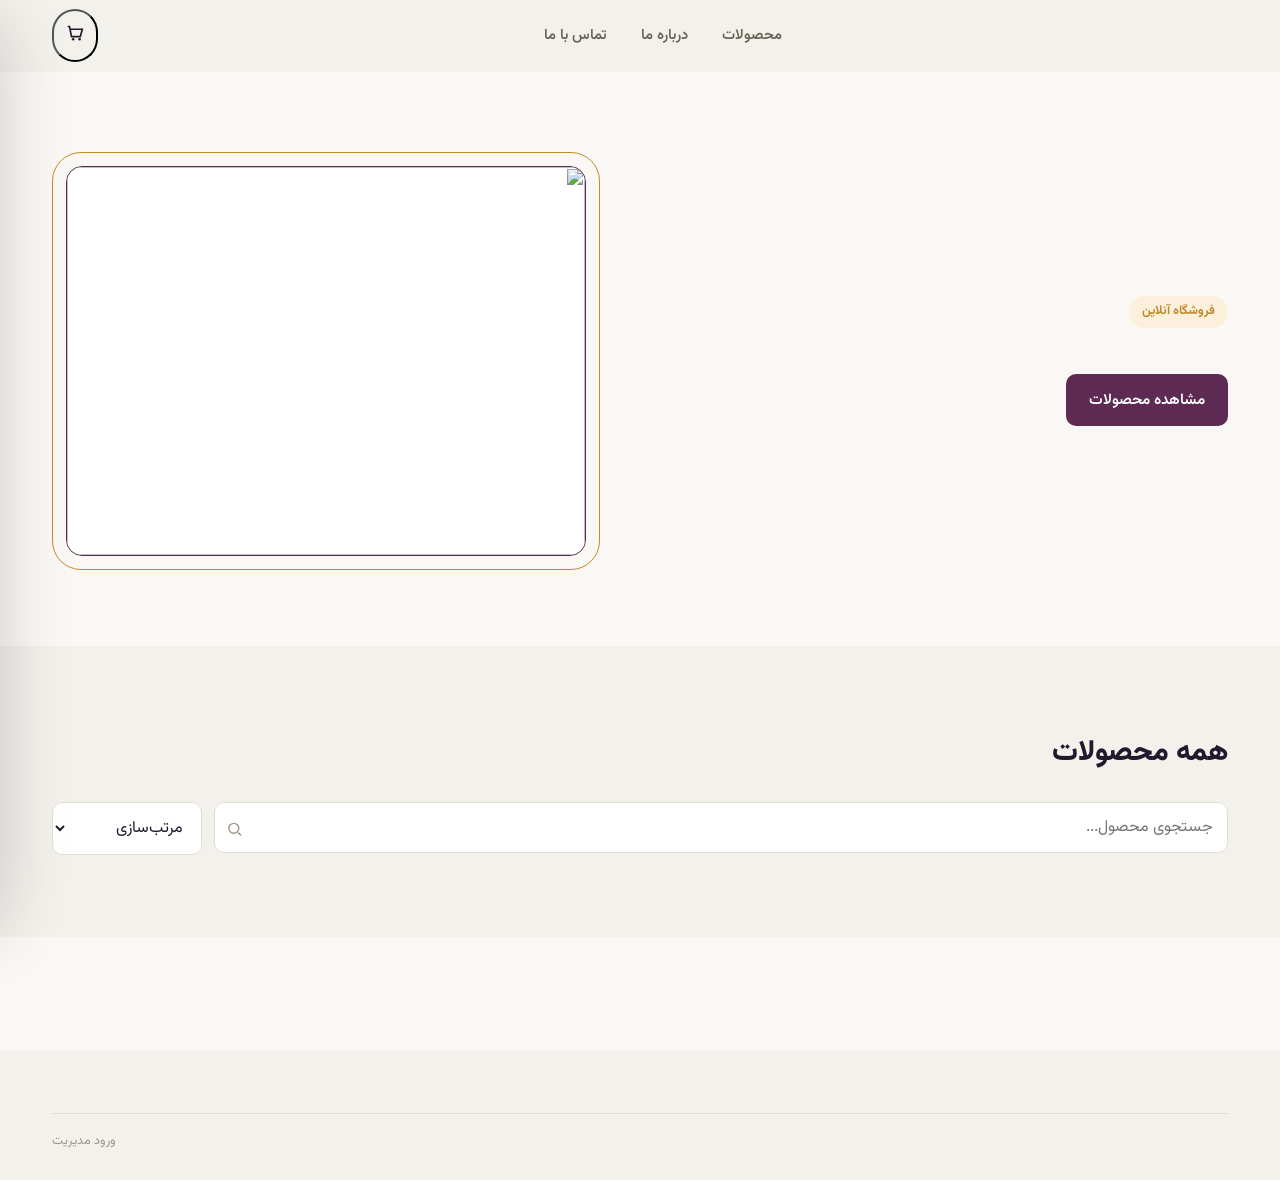
==== index.html @ a000015b "Create index.html" ====
<!DOCTYPE html>
<html lang="fa" dir="rtl">
<head>
<meta charset="UTF-8">
<meta name="viewport" content="width=device-width, initial-scale=1, viewport-fit=cover">
<title>ویترین | فروشگاه آنلاین</title>
<meta name="description" content="فروشگاه آنلاین با محصولات متنوع و قیمت مشخص">
<link rel="icon" type="image/svg+xml" href="data:image/svg+xml,%3Csvg xmlns='http://www.w3.org/2000/svg' viewBox='0 0 100 100'%3E%3Crect width='100' height='100' rx='22' fill='%235C2A52'/%3E%3Cpath d='M30 40h40l-4 35a6 6 0 0 1-6 5H40a6 6 0 0 1-6-5z' fill='none' stroke='%23F3F1EB' stroke-width='6'/%3E%3Cpath d='M38 40v-8a12 12 0 0 1 24 0v8' fill='none' stroke='%23F3F1EB' stroke-width='6'/%3E%3C/svg%3E">
<link rel="preconnect" href="https://fonts.googleapis.com">
<link rel="preconnect" href="https://fonts.gstatic.com" crossorigin>
<link href="https://fonts.googleapis.com/css2?family=Estedad:wght@400;500;600;700;800;900&family=Vazirmatn:wght@300;400;500;600;700;800&display=swap" rel="stylesheet">
<style>
/* ============ TOKENS ============ */
:root{
  --bg:#F3F1EB;
  --surface:#FFFFFF;
  --surface-2:#FAF8F4;
  --ink:#211A2E;
  --ink-soft:#6B6358;
  --ink-faint:#9C9588;
  --primary:#5C2A52;
  --primary-dark:#421D3A;
  --primary-soft:#F0E3ED;
  --secondary:#C28A2E;
  --secondary-soft:#FAF0DC;
  --success:#3F6B4F;
  --success-soft:#E6F0E8;
  --danger:#B5453A;
  --danger-soft:#FBEAE8;
  --border:#E4DFD3;
  --radius-card:16px;
  --radius-btn:10px;
  --radius-pill:999px;
  --shadow-sm:0 1px 2px rgba(33,26,46,.07);
  --shadow-md:0 10px 28px rgba(33,26,46,.10);
  --shadow-lg:0 26px 64px rgba(33,26,46,.20);
  --font-display:'Estedad',Vazirmatn,sans-serif;
  --font-body:'Vazirmatn','Estedad',sans-serif;
  --transition:200ms cubic-bezier(.4,0,.2,1);
  --header-h:72px;
}
*,*::before,*::after{ box-sizing:border-box; }
*{ margin:0; padding:0; }
html{ -webkit-text-size-adjust:100%; }
body{
  font-family:var(--font-body);
  background:var(--bg);
  color:var(--ink);
  line-height:1.6;
  font-size:16px;
  -webkit-font-smoothing:antialiased;
  transition:background var(--transition), color var(--transition);
}
img{ max-width:100%; display:block; }
button{ font-family:inherit; cursor:pointer; }
input,textarea,select{ font-family:inherit; font-size:1rem; }
a{ color:inherit; text-decoration:none; }
ul{ list-style:none; }
.container{ max-width:1240px; margin-inline:auto; padding-inline:clamp(16px,4vw,32px); }
h1,h2,h3,h4{ font-family:var(--font-display); font-weight:800; }
:focus-visible{ outline:2.5px solid var(--secondary); outline-offset:2px; border-radius:4px; }
.no-scroll{ overflow:hidden; }
@media (prefers-reduced-motion: reduce){
  *{ animation-duration:0.001ms !important; transition-duration:0.001ms !important; }
}

/* ============ BUTTONS ============ */
.btn{
  display:inline-flex; align-items:center; justify-content:center; gap:8px;
  padding:13px 22px; border-radius:var(--radius-btn); border:1.5px solid transparent;
  font-weight:600; font-size:.95rem; transition:transform var(--transition), box-shadow var(--transition), background var(--transition), border-color var(--transition), color var(--transition);
  white-space:nowrap;
}
.btn:active{ transform:scale(.97); }
.btn-block{ width:100%; }
.btn-primary{ background:var(--primary); color:#fff; }
.btn-primary:hover{ background:var(--primary-dark); box-shadow:var(--shadow-md); }
.btn-outline{ background:transparent; border-color:var(--border); color:var(--ink); }
.btn-outline:hover{ border-color:var(--primary); color:var(--primary); }
.btn-ghost{ background:transparent; color:var(--ink-soft); padding:10px 14px; }
.btn-ghost:hover{ color:var(--ink); background:var(--surface-2); }
.btn-danger{ background:var(--danger-soft); color:var(--danger); }
.btn-danger:hover{ background:var(--danger); color:#fff; }
.btn-sm{ padding:8px 14px; font-size:.85rem; }
.btn-icon{ padding:10px; border-radius:var(--radius-pill); background:transparent; color:var(--ink); position:relative; }
.btn-icon:hover{ background:var(--surface-2); }
.btn[disabled]{ opacity:.5; cursor:not-allowed; }

/* ============ FORMS ============ */
.field{ display:flex; flex-direction:column; gap:6px; margin-bottom:16px; }
.field label{ font-size:.85rem; font-weight:600; color:var(--ink-soft); }
.field .hint{ font-size:.78rem; color:var(--ink-faint); font-weight:400; }
.field input[type=text],.field input[type=tel],.field input[type=email],.field input[type=number],.field input[type=password],.field textarea,.field select{
  padding:12px 14px; border:1.5px solid var(--border); border-radius:10px; background:var(--surface); color:var(--ink); width:100%; transition:border-color var(--transition);
}
.field input:focus,.field textarea:focus,.field select:focus{ border-color:var(--primary); outline:none; }
.field textarea{ resize:vertical; min-height:90px; }
.field-row{ display:grid; grid-template-columns:1fr 1fr; gap:14px; }
@media(max-width:520px){ .field-row{ grid-template-columns:1fr; } }
.checkbox-row{ display:flex; align-items:center; gap:10px; }
.checkbox-row input{ width:18px; height:18px; accent-color:var(--primary); }

/* ============ TOAST ============ */
.toast{
  position:fixed; bottom:24px; left:50%; transform:translateX(-50%) translateY(20px);
  background:var(--ink); color:var(--bg); padding:13px 22px; border-radius:var(--radius-pill);
  font-size:.9rem; font-weight:600; box-shadow:var(--shadow-lg); opacity:0; pointer-events:none;
  transition:opacity var(--transition), transform var(--transition); z-index:9999; max-width:90vw; text-align:center;
}
.toast.show{ opacity:1; transform:translateX(-50%) translateY(0); }
.toast.toast-error{ background:var(--danger); color:#fff; }
.toast.toast-success{ background:var(--success); color:#fff; }

/* ============ HEADER ============ */
.site-header{
  position:sticky; top:0; z-index:500; background:rgba(243,241,235,.88); backdrop-filter:blur(10px);
  border-bottom:1px solid transparent; transition:border-color var(--transition), box-shadow var(--transition);
  height:var(--header-h); display:flex; align-items:center;
}
.site-header.scrolled{ border-color:var(--border); box-shadow:var(--shadow-sm); }
.site-header__inner{ display:flex; align-items:center; justify-content:space-between; gap:16px; width:100%; }
.site-header__logo{ font-family:var(--font-display); font-weight:800; font-size:1.4rem; color:var(--ink); display:flex; align-items:center; gap:8px; }
.site-header__logo-mark{ width:34px; height:34px; border-radius:9px; background:var(--primary); display:flex; align-items:center; justify-content:center; color:#fff; flex-shrink:0; }
.site-header__nav{ display:none; align-items:center; gap:6px; }
@media(min-width:760px){ .site-header__nav{ display:flex; } }
.site-header__nav a{ padding:9px 14px; border-radius:var(--radius-pill); color:var(--ink-soft); font-weight:600; font-size:.92rem; transition:background var(--transition),color var(--transition); }
.site-header__nav a:hover{ background:var(--surface-2); color:var(--ink); }
.site-header__actions{ display:flex; align-items:center; gap:4px; }
.cart-btn{ position:relative; }
.cart-badge{
  position:absolute; top:2px; left:2px; background:var(--secondary); color:#fff; font-size:.65rem; font-weight:800;
  min-width:17px; height:17px; border-radius:99px; display:flex; align-items:center; justify-content:center; padding-inline:3px;
}
.menu-toggle{ display:flex; }
@media(min-width:760px){ .menu-toggle{ display:none; } }
.mobile-nav{
  position:fixed; inset:var(--header-h) 0 0 0; background:var(--bg); z-index:480; padding:20px;
  transform:translateY(-12px); opacity:0; pointer-events:none; transition:transform var(--transition),opacity var(--transition);
}
.mobile-nav.open{ transform:translateY(0); opacity:1; pointer-events:auto; }
.mobile-nav a{ display:block; padding:16px 6px; font-size:1.1rem; font-weight:700; border-bottom:1px solid var(--border); }

/* ============ HERO ============ */
.hero{ padding-block:clamp(36px,7vw,80px) clamp(46px,7vw,76px); background:var(--surface-2); overflow:hidden; }
.hero__inner{ display:grid; grid-template-columns:1fr; gap:30px; align-items:center; }
@media(min-width:900px){ .hero__inner{ grid-template-columns:1.05fr 1fr; gap:52px; } }
.hero__eyebrow{ display:inline-flex; align-items:center; gap:7px; font-size:.78rem; font-weight:700; color:var(--secondary); background:var(--secondary-soft); padding:6px 13px; border-radius:var(--radius-pill); margin-bottom:18px; }
.hero__title{ font-size:clamp(2rem,4.4vw,3.3rem); line-height:1.18; color:var(--ink); margin-bottom:16px; }
.hero__subtitle{ font-size:clamp(1rem,1.5vw,1.13rem); color:var(--ink-soft); line-height:1.75; margin-bottom:28px; max-width:48ch; }
.hero__actions{ display:flex; gap:12px; flex-wrap:wrap; }
.hero__frame{ position:relative; padding:13px; border:1.5px solid var(--secondary); border-radius:calc(var(--radius-card) + 13px); animation:frameIn 700ms cubic-bezier(.16,1,.3,1) both; }
.hero__frame-inner{ border:1.5px solid var(--primary); border-radius:var(--radius-card); overflow:hidden; aspect-ratio:4/3; background:var(--surface); }
.hero__image{ width:100%; height:100%; object-fit:cover; }
@keyframes frameIn{ from{ opacity:0; transform:translateY(14px) scale(.98); } to{ opacity:1; transform:none; } }

/* ============ CATEGORY BAR ============ */
.category-bar{ padding-block:22px; }
.category-bar__scroll{ display:flex; gap:10px; overflow-x:auto; padding-bottom:4px; scrollbar-width:none; }
.category-bar__scroll::-webkit-scrollbar{ display:none; }
.category-pill{
  flex-shrink:0; padding:10px 19px; border-radius:var(--radius-pill); border:1.5px solid var(--border); background:var(--surface);
  font-weight:600; font-size:.88rem; color:var(--ink-soft); transition:all var(--transition);
}
.category-pill:hover{ border-color:var(--primary); color:var(--primary); }
.category-pill.active{ background:var(--primary); border-color:var(--primary); color:#fff; }

/* ============ SECTIONS ============ */
.section-head{ display:flex; align-items:flex-end; justify-content:space-between; gap:12px; margin-bottom:22px; flex-wrap:wrap; }
.section-title{ font-size:clamp(1.35rem,2.4vw,1.8rem); color:var(--ink); }
.section-sub{ color:var(--ink-soft); font-size:.92rem; margin-top:4px; }
.featured-section{ padding-block:36px 8px; }
.products-section{ padding-block:36px 60px; }
.products-toolbar{ display:flex; gap:12px; margin-bottom:22px; flex-wrap:wrap; }
.search-box{ position:relative; flex:1; min-width:200px; }
.search-box input{ width:100%; padding:12px 14px 12px 40px; border:1.5px solid var(--border); border-radius:var(--radius-btn); background:var(--surface); }
.search-box input:focus{ border-color:var(--primary); outline:none; }
.search-box svg{ position:absolute; left:12px; top:50%; transform:translateY(-50%); color:var(--ink-faint); }
.sort-select{ padding:12px 14px; border:1.5px solid var(--border); border-radius:var(--radius-btn); background:var(--surface); color:var(--ink); min-width:150px; }

/* ============ PRODUCT GRID ============ */
.product-grid{ display:grid; grid-template-columns:repeat(2,1fr); gap:14px; }
@media(min-width:640px){ .product-grid{ grid-template-columns:repeat(3,1fr); gap:20px; } }
@media(min-width:1024px){ .product-grid{ grid-template-columns:repeat(4,1fr); } }
.product-card{
  background:var(--surface); border-radius:var(--radius-card); overflow:hidden; box-shadow:var(--shadow-sm);
  transition:transform var(--transition), box-shadow var(--transition); cursor:pointer; display:flex; flex-direction:column; position:relative;
}
.product-card:hover{ transform:translateY(-5px); box-shadow:var(--shadow-md); }
.product-card__image-wrap{ aspect-ratio:1/1; overflow:hidden; background:var(--surface-2); position:relative; }
.product-card__image{ width:100%; height:100%; object-fit:cover; transition:transform 450ms; }
.product-card:hover .product-card__image{ transform:scale(1.06); }
.product-card__badge{ position:absolute; top:10px; right:10px; background:var(--secondary); color:#fff; font-size:.68rem; font-weight:800; padding:5px 11px; border-radius:var(--radius-pill); }
.product-card__out{ position:absolute; inset:0; background:rgba(33,26,46,.55); color:#fff; display:flex; align-items:center; justify-content:center; font-weight:700; font-size:.85rem; }
.product-card__body{ padding:13px; display:flex; flex-direction:column; gap:5px; flex:1; }
.product-card__category{ font-size:.68rem; color:var(--ink-faint); font-weight:700; text-transform:uppercase; letter-spacing:.04em; }
.product-card__name{ font-weight:700; font-size:.93rem; line-height:1.4; color:var(--ink); }
.product-card__price-row{ display:flex; align-items:baseline; gap:8px; margin-top:auto; padding-top:6px; flex-wrap:wrap; }
.product-card__price{ font-family:var(--font-display); font-weight:800; color:var(--primary); font-size:1.02rem; }
.product-card__compare{ font-size:.78rem; color:var(--ink-faint); text-decoration:line-through; }
.product-card__add{
  margin-top:9px; width:100%; padding:9px; border-radius:var(--radius-btn); border:1.5px solid var(--primary); background:transparent;
  color:var(--primary); font-weight:700; font-size:.85rem; transition:all var(--transition); display:flex; align-items:center; justify-content:center; gap:6px;
}
.product-card__add:hover{ background:var(--primary); color:#fff; }
.empty-state{ text-align:center; padding:60px 20px; color:var(--ink-soft); }
.empty-state svg{ margin-inline:auto; margin-bottom:14px; color:var(--ink-faint); }

/* ============ PRODUCT MODAL ============ */
.modal-overlay{ position:fixed; inset:0; background:rgba(33,26,46,.5); z-index:700; display:flex; align-items:center; justify-content:center; padding:16px; opacity:0; pointer-events:none; transition:opacity var(--transition); }
.modal-overlay.open{ opacity:1; pointer-events:auto; }
.modal{ background:var(--surface); border-radius:20px; max-width:780px; width:100%; max-height:88vh; overflow-y:auto; box-shadow:var(--shadow-lg); transform:translateY(16px) scale(.98); transition:transform var(--transition); }
.modal-overlay.open .modal{ transform:none; }
.modal__grid{ display:grid; grid-template-columns:1fr; }
@media(min-width:640px){ .modal__grid{ grid-template-columns:1fr 1fr; } }
.modal__image-wrap{ aspect-ratio:1/1; background:var(--surface-2); overflow:hidden; }
.modal__image{ width:100%; height:100%; object-fit:cover; }
.modal__body{ padding:26px; display:flex; flex-direction:column; }
.modal__close{ position:absolute; top:14px; left:14px; background:var(--surface); border-radius:99px; padding:8px; box-shadow:var(--shadow-sm); z-index:2; }
.modal__category{ font-size:.72rem; color:var(--secondary); font-weight:700; text-transform:uppercase; letter-spacing:.04em; margin-bottom:8px; }
.modal__title{ font-size:1.4rem; margin-bottom:10px; }
.modal__desc{ color:var(--ink-soft); line-height:1.8; margin-bottom:18px; font-size:.94rem; }
.modal__price-row{ display:flex; align-items:baseline; gap:10px; margin-bottom:6px; }
.modal__price{ font-family:var(--font-display); font-size:1.6rem; font-weight:800; color:var(--primary); }
.modal__compare{ font-size:.95rem; color:var(--ink-faint); text-decoration:line-through; }
.modal__stock{ font-size:.82rem; color:var(--success); font-weight:600; margin-bottom:20px; }
.modal__stock.out{ color:var(--danger); }
.modal__qty{ display:flex; align-items:center; gap:14px; margin-bottom:18px; }
.modal__qty button{ width:38px; height:38px; border-radius:10px; border:1.5px solid var(--border); background:var(--surface); font-size:1.1rem; font-weight:700; }
.modal__qty button:hover{ border-color:var(--primary); color:var(--primary); }
.modal__qty span{ font-weight:700; min-width:24px; text-align:center; }
.modal__actions{ margin-top:auto; display:flex; gap:10px; }

/* ============ CART DRAWER ============ */
.drawer-backdrop{ position:fixed; inset:0; background:rgba(33,26,46,.45); z-index:600; opacity:0; pointer-events:none; transition:opacity var(--transition); }
.drawer-backdrop.open{ opacity:1; pointer-events:auto; }
.cart-drawer{
  position:fixed; top:0; bottom:0; left:0; width:min(420px,92vw); background:var(--surface); z-index:650; box-shadow:var(--shadow-lg);
  transform:translateX(-100%); transition:transform var(--transition); display:flex; flex-direction:column;
}
.cart-drawer.open{ transform:translateX(0); }
.cart-drawer__head{ display:flex; align-items:center; justify-content:space-between; padding:20px; border-bottom:1px solid var(--border); }
.cart-drawer__head h3{ font-size:1.1rem; }
#cart-drawer-content{ flex:1; overflow-y:auto; padding:18px 20px; display:flex; flex-direction:column; }
.cart-empty{ margin:auto; text-align:center; color:var(--ink-soft); display:flex; flex-direction:column; align-items:center; gap:14px; }
.cart-empty svg{ color:var(--ink-faint); }
.cart-items{ display:flex; flex-direction:column; gap:16px; }
.cart-item{ display:flex; gap:12px; align-items:flex-start; }
.cart-item__image{ width:64px; height:64px; border-radius:10px; object-fit:cover; flex-shrink:0; background:var(--surface-2); }
.cart-item__info{ flex:1; min-width:0; }
.cart-item__name{ font-weight:700; font-size:.88rem; margin-bottom:3px; }
.cart-item__price{ color:var(--primary); font-weight:700; font-size:.85rem; margin-bottom:8px; }
.cart-item__qty{ display:flex; align-items:center; gap:10px; }
.cart-item__qty button{ width:26px; height:26px; border-radius:7px; border:1.5px solid var(--border); background:var(--surface); font-weight:700; }
.cart-item__remove{ background:transparent; color:var(--ink-faint); padding:6px; border-radius:8px; flex-shrink:0; }
.cart-item__remove:hover{ color:var(--danger); background:var(--danger-soft); }
.cart-summary{ border-top:1px solid var(--border); padding-top:16px; margin-top:18px; display:flex; flex-direction:column; gap:14px; }
.cart-summary__row{ display:flex; justify-content:space-between; font-size:1rem; }
.cart-summary__row strong{ font-family:var(--font-display); color:var(--primary); font-size:1.15rem; }

/* ============ CHECKOUT ============ */
.checkout-overlay{ position:fixed; inset:0; background:var(--bg); z-index:800; overflow-y:auto; opacity:0; pointer-events:none; transition:opacity var(--transition); }
.checkout-overlay.open{ opacity:1; pointer-events:auto; }
.checkout-head{ display:flex; align-items:center; gap:14px; padding:18px clamp(16px,4vw,32px); border-bottom:1px solid var(--border); position:sticky; top:0; background:var(--bg); z-index:2; }
.checkout-wrap{ max-width:560px; margin-inline:auto; padding:34px clamp(16px,4vw,32px) 60px; }
.checkout-steps{ display:flex; align-items:center; gap:6px; margin-bottom:32px; }
.checkout-step{ display:flex; align-items:center; gap:8px; font-size:.82rem; font-weight:700; color:var(--ink-faint); }
.checkout-step__dot{ width:26px; height:26px; border-radius:99px; background:var(--surface-2); border:1.5px solid var(--border); display:flex; align-items:center; justify-content:center; font-size:.78rem; }
.checkout-step.active{ color:var(--ink); }
.checkout-step.active .checkout-step__dot{ background:var(--primary); border-color:var(--primary); color:#fff; }
.checkout-step.done .checkout-step__dot{ background:var(--success); border-color:var(--success); color:#fff; }
.checkout-divider{ flex:1; height:1.5px; background:var(--border); }
.checkout-card{ background:var(--surface); border-radius:18px; padding:26px; box-shadow:var(--shadow-sm); }
.order-review{ display:flex; flex-direction:column; gap:10px; margin-bottom:20px; padding-bottom:20px; border-bottom:1px dashed var(--border); }
.order-review__item{ display:flex; justify-content:space-between; font-size:.88rem; color:var(--ink-soft); }
.confirm-box{ text-align:center; }
.confirm-box__icon{ width:64px; height:64px; border-radius:99px; background:var(--success-soft); color:var(--success); display:flex; align-items:center; justify-content:center; margin-inline:auto; margin-bottom:18px; }
.confirm-box__order-id{ font-family:var(--font-display); font-weight:800; font-size:1.3rem; color:var(--primary); margin-bottom:6px; }
.confirm-phone-box{ background:var(--primary-soft); border-radius:14px; padding:20px; margin-block:22px; }
.confirm-phone-box .phone-number{ font-family:var(--font-display); font-size:1.5rem; font-weight:800; color:var(--primary); margin-block:8px; direction:ltr; display:block; }
.confirm-actions{ display:flex; flex-direction:column; gap:10px; }

/* ============ ABOUT / FOOTER ============ */
.about-section{ padding-block:50px; background:var(--surface-2); }
.about-section__inner{ max-width:680px; }
.about-section p{ color:var(--ink-soft); line-height:1.85; margin-top:14px; }
.site-footer{ padding-block:40px 28px; }
.site-footer__inner{ display:flex; flex-direction:column; gap:22px; }
.site-footer__top{ display:flex; flex-wrap:wrap; gap:24px; justify-content:space-between; }
.site-footer__brand{ font-family:var(--font-display); font-weight:800; font-size:1.2rem; }
.site-footer__contacts{ display:flex; flex-wrap:wrap; gap:16px 26px; font-size:.88rem; color:var(--ink-soft); }
.site-footer__contacts a{ display:flex; align-items:center; gap:7px; }
.site-footer__contacts a:hover{ color:var(--primary); }
.site-footer__bottom{ display:flex; justify-content:space-between; align-items:center; flex-wrap:wrap; gap:10px; padding-top:18px; border-top:1px solid var(--border); font-size:.78rem; color:var(--ink-faint); }
.site-footer__admin-link{ color:var(--ink-faint); font-size:.78rem; }
.site-footer__admin-link:hover{ color:var(--ink-soft); }

/* ============ ADMIN: LOGIN ============ */
.admin-login{ min-height:100vh; display:flex; align-items:center; justify-content:center; padding:20px; background:var(--ink); }
.admin-login__card{ background:var(--surface); border-radius:20px; padding:38px 32px; width:100%; max-width:380px; box-shadow:var(--shadow-lg); }
.admin-login__logo{ width:52px; height:52px; border-radius:14px; background:var(--primary); display:flex; align-items:center; justify-content:center; color:#fff; margin-bottom:20px; }
.admin-login__card h2{ font-size:1.3rem; margin-bottom:6px; }
.admin-login__card p{ color:var(--ink-soft); font-size:.88rem; margin-bottom:24px; }
.admin-login__back{ display:block; text-align:center; margin-top:16px; color:var(--ink-faint); font-size:.85rem; }
.admin-login__back:hover{ color:var(--ink-soft); }
.admin-login__error{ background:var(--danger-soft); color:var(--danger); padding:11px 14px; border-radius:10px; font-size:.85rem; margin-bottom:16px; display:none; }
.admin-login__error.show{ display:block; }

/* ============ ADMIN: DASHBOARD ============ */
.admin-dashboard{ display:flex; min-height:100vh; background:var(--surface-2); }
.admin-sidebar{
  width:250px; flex-shrink:0; background:var(--ink); color:#EAE6F2; display:flex; flex-direction:column; padding:22px 16px;
  position:fixed; top:0; bottom:0; right:0; z-index:300; transform:translateX(100%); transition:transform var(--transition);
}
.admin-sidebar.open{ transform:translateX(0); }
@media(min-width:920px){ .admin-sidebar{ position:sticky; transform:none; } .admin-main{ margin-right:250px; } }
.admin-sidebar__brand{ display:flex; align-items:center; gap:10px; padding:8px 10px 22px; font-family:var(--font-display); font-weight:800; font-size:1.05rem; border-bottom:1px solid rgba(255,255,255,.1); margin-bottom:14px; }
.admin-sidebar__brand-mark{ width:32px; height:32px; border-radius:9px; background:var(--secondary); display:flex; align-items:center; justify-content:center; flex-shrink:0; }
.admin-nav{ display:flex; flex-direction:column; gap:3px; flex:1; }
.admin-nav button{ display:flex; align-items:center; gap:11px; padding:11px 13px; border-radius:10px; background:transparent; color:#C9C2DC; font-weight:600; font-size:.9rem; text-align:right; width:100%; transition:all var(--transition); }
.admin-nav button:hover{ background:rgba(255,255,255,.07); color:#fff; }
.admin-nav button.active{ background:var(--primary); color:#fff; }
.admin-sidebar__foot{ display:flex; flex-direction:column; gap:3px; padding-top:14px; border-top:1px solid rgba(255,255,255,.1); }
.admin-sidebar__foot a, .admin-sidebar__foot button{ display:flex; align-items:center; gap:11px; padding:11px 13px; border-radius:10px; background:transparent; color:#C9C2DC; font-weight:600; font-size:.9rem; }
.admin-sidebar__foot a:hover, .admin-sidebar__foot button:hover{ background:rgba(255,255,255,.07); color:#fff; }
.admin-main{ flex:1; min-width:0; }
.admin-topbar{ display:flex; align-items:center; gap:14px; padding:16px clamp(16px,3vw,32px); background:var(--surface); border-bottom:1px solid var(--border); position:sticky; top:0; z-index:50; }
.admin-topbar h2{ font-size:1.15rem; flex:1; }
.admin-sidebar-toggle{ display:flex; }
@media(min-width:920px){ .admin-sidebar-toggle{ display:none; } }
.admin-content{ padding:clamp(16px,3vw,32px); max-width:1100px; }
.admin-card{ background:var(--surface); border-radius:16px; padding:24px; box-shadow:var(--shadow-sm); margin-bottom:20px; }
.admin-card h3{ font-size:1rem; margin-bottom:4px; }
.admin-card .card-desc{ color:var(--ink-soft); font-size:.85rem; margin-bottom:20px; }
.admin-card-head{ display:flex; justify-content:space-between; align-items:center; margin-bottom:20px; gap:12px; flex-wrap:wrap; }
.stats-grid{ display:grid; grid-template-columns:repeat(2,1fr); gap:14px; margin-bottom:24px; }
@media(min-width:640px){ .stats-grid{ grid-template-columns:repeat(4,1fr); } }
.stat-card{ background:var(--surface); border-radius:14px; padding:18px; box-shadow:var(--shadow-sm); }
.stat-card__value{ font-family:var(--font-display); font-size:1.7rem; font-weight:800; color:var(--primary); }
.stat-card__label{ font-size:.82rem; color:var(--ink-soft); margin-top:4px; }

/* ============ ADMIN: COLOR PICKERS ============ */
.color-grid{ display:grid; grid-template-columns:repeat(auto-fit,minmax(150px,1fr)); gap:16px; margin-bottom:22px; }
.color-field{ display:flex; flex-direction:column; gap:8px; }
.color-field label{ font-size:.85rem; font-weight:600; color:var(--ink-soft); }
.color-swatch-row{ display:flex; align-items:center; gap:10px; border:1.5px solid var(--border); border-radius:10px; padding:8px 12px; }
.color-swatch-row input[type=color]{ width:36px; height:36px; border:none; border-radius:8px; padding:0; background:none; cursor:pointer; }
.color-swatch-row span{ font-size:.82rem; color:var(--ink-soft); direction:ltr; }
.radius-options{ display:flex; gap:10px; flex-wrap:wrap; }
.radius-option{ flex:1; min-width:90px; border:1.5px solid var(--border); border-radius:12px; padding:14px; text-align:center; background:var(--surface); }
.radius-option.active{ border-color:var(--primary); background:var(--primary-soft); }
.radius-option__preview{ width:36px; height:36px; background:var(--ink-faint); margin-inline:auto; margin-bottom:8px; }
.radius-option span{ font-size:.8rem; font-weight:600; }

/* ============ ADMIN: TABLES / LISTS ============ */
.admin-table{ width:100%; border-collapse:collapse; }
.admin-table th{ text-align:right; font-size:.78rem; color:var(--ink-soft); font-weight:700; padding:10px 12px; border-bottom:1.5px solid var(--border); }
.admin-table td{ padding:12px; border-bottom:1px solid var(--border); font-size:.88rem; vertical-align:middle; }
.admin-table tr:last-child td{ border-bottom:none; }
.table-product{ display:flex; align-items:center; gap:10px; }
.table-product img{ width:42px; height:42px; border-radius:8px; object-fit:cover; background:var(--surface-2); }
.table-actions{ display:flex; gap:6px; }
.badge{ display:inline-flex; padding:4px 10px; border-radius:99px; font-size:.72rem; font-weight:700; }
.badge-success{ background:var(--success-soft); color:var(--success); }
.badge-danger{ background:var(--danger-soft); color:var(--danger); }
.badge-gold{ background:var(--secondary-soft); color:var(--secondary); }
.category-row{ display:flex; align-items:center; justify-content:space-between; padding:11px 6px; border-bottom:1px solid var(--border); gap:10px; }
.category-row:last-child{ border-bottom:none; }
.order-card{ border:1px solid var(--border); border-radius:14px; padding:16px; margin-bottom:12px; }
.order-card__head{ display:flex; justify-content:space-between; align-items:flex-start; gap:10px; cursor:pointer; }
.order-card__id{ font-weight:700; font-family:var(--font-display); }
.order-card__meta{ font-size:.78rem; color:var(--ink-soft); margin-top:3px; }
.order-card__details{ margin-top:14px; padding-top:14px; border-top:1px dashed var(--border); display:none; font-size:.85rem; }
.order-card__details.open{ display:block; }
.order-card__details .row{ display:flex; justify-content:space-between; padding:5px 0; color:var(--ink-soft); }
.order-status-select{ padding:7px 10px; border-radius:8px; border:1.5px solid var(--border); font-size:.78rem; font-weight:700; background:var(--surface); }

/* ============ ADMIN: PRODUCT FORM MODAL ============ */
.admin-modal-overlay{ position:fixed; inset:0; background:rgba(33,26,46,.5); z-index:900; display:flex; align-items:center; justify-content:center; padding:16px; opacity:0; pointer-events:none; transition:opacity var(--transition); overflow-y:auto; }
.admin-modal-overlay.open{ opacity:1; pointer-events:auto; }
.admin-modal{ background:var(--surface); border-radius:18px; max-width:560px; width:100%; padding:28px; max-height:90vh; overflow-y:auto; margin-block:auto; }
.admin-modal h3{ margin-bottom:20px; font-size:1.1rem; }
.image-upload-box{ border:1.5px dashed var(--border); border-radius:14px; padding:18px; text-align:center; cursor:pointer; transition:border-color var(--transition); margin-bottom:16px; }
.image-upload-box:hover{ border-color:var(--primary); }
.image-upload-box img{ max-height:140px; margin-inline:auto; border-radius:10px; margin-bottom:10px; }
.image-upload-box .upload-prompt{ color:var(--ink-soft); font-size:.85rem; display:flex; flex-direction:column; align-items:center; gap:8px; }
.modal-form-actions{ display:flex; gap:10px; margin-top:6px; }

/* ============ UTIL ============ */
.hidden{ display:none !important; }
[hidden]{ display:none !important; }
.empty-list-msg{ text-align:center; color:var(--ink-soft); padding:30px 10px; font-size:.88rem; }
</style>
</head>
<body>

<div id="app">

  <!-- ============================================================ -->
  <!-- STOREFRONT -->
  <!-- ============================================================ -->
  <div id="storefront">

    <header class="site-header" id="site-header">
      <div class="container site-header__inner">
        <div class="site-header__logo" id="header-logo"></div>
        <nav class="site-header__nav" id="header-nav">
          <a href="#products-section">محصولات</a>
          <a href="#about-section">درباره ما</a>
          <a href="#site-footer">تماس با ما</a>
        </nav>
        <div class="site-header__actions">
          <button class="btn-icon cart-btn" data-action="open-cart" aria-label="سبد خرید">
            <svg width="22" height="22" viewBox="0 0 24 24" fill="none" stroke="currentColor" stroke-width="1.8"><path d="M4 6h2l2.2 11h9.6L20 9H7"/><circle cx="10" cy="20" r="1.4" fill="currentColor" stroke="none"/><circle cx="17" cy="20" r="1.4" fill="currentColor" stroke="none"/></svg>
            <span class="cart-badge hidden" id="cart-badge">0</span>
          </button>
          <button class="btn-icon menu-toggle" data-action="toggle-mobile-nav" aria-label="منو">
            <svg width="22" height="22" viewBox="0 0 24 24" fill="none" stroke="currentColor" stroke-width="2"><path d="M4 7h16M4 12h16M4 17h16"/></svg>
          </button>
        </div>
      </div>
    </header>

    <div class="mobile-nav" id="mobile-nav">
      <a href="#products-section" data-action="toggle-mobile-nav">محصولات</a>
      <a href="#about-section" data-action="toggle-mobile-nav">درباره ما</a>
      <a href="#site-footer" data-action="toggle-mobile-nav">تماس با ما</a>
    </div>

    <main>
      <section class="hero" id="hero">
        <div class="container hero__inner">
          <div class="hero__text">
            <span class="hero__eyebrow">فروشگاه آنلاین</span>
            <h1 class="hero__title" id="hero-title"></h1>
            <p class="hero__subtitle" id="hero-subtitle"></p>
            <div class="hero__actions">
              <a href="#products-section" class="btn btn-primary" id="hero-cta">مشاهده محصولات</a>
            </div>
          </div>
          <div class="hero__frame">
            <div class="hero__frame-inner">
              <img id="hero-image" class="hero__image" src="" alt="">
            </div>
          </div>
        </div>
      </section>

      <section class="category-bar container">
        <div class="category-bar__scroll" id="category-bar"></div>
      </section>

      <section class="featured-section container" id="featured-section" hidden>
        <div class="section-head">
          <div>
            <h2 class="section-title">محصولات ویژه</h2>
          </div>
        </div>
        <div class="product-grid" id="featured-grid"></div>
      </section>

      <section class="products-section container" id="products-section">
        <div class="section-head">
          <div>
            <h2 class="section-title">همه محصولات</h2>
            <div class="section-sub" id="product-count-label"></div>
          </div>
        </div>
        <div class="products-toolbar">
          <div class="search-box">
            <svg width="17" height="17" viewBox="0 0 24 24" fill="none" stroke="currentColor" stroke-width="2"><circle cx="11" cy="11" r="7"/><path d="M21 21l-4-4"/></svg>
            <input type="text" id="search-input" placeholder="جستجوی محصول...">
          </div>
          <select class="sort-select" id="sort-select">
            <option value="default">مرتب‌سازی</option>
            <option value="newest">جدیدترین</option>
            <option value="price-asc">ارزان‌ترین</option>
            <option value="price-desc">گران‌ترین</option>
          </select>
        </div>
        <div class="product-grid" id="product-grid"></div>
      </section>

      <section class="about-section" id="about-section">
        <div class="container about-section__inner">
          <h2 class="section-title" id="about-title"></h2>
          <p id="about-text"></p>
        </div>
      </section>
    </main>

    <footer class="site-footer container" id="site-footer">
      <div class="site-footer__inner">
        <div class="site-footer__top">
          <div>
            <div class="site-footer__brand" id="footer-brand"></div>
            <div class="site-footer__contacts" id="footer-contacts"></div>
          </div>
        </div>
        <div class="site-footer__bottom">
          <span id="footer-copy"></span>
          <a href="#admin" class="site-footer__admin-link">ورود مدیریت</a>
        </div>
      </div>
    </footer>

    <!-- Product Modal -->
    <div class="modal-overlay" id="product-modal">
      <div class="modal" id="product-modal-card" style="position:relative;">
        <button class="modal__close" data-action="close-modal" aria-label="بستن">
          <svg width="18" height="18" viewBox="0 0 24 24" fill="none" stroke="currentColor" stroke-width="2"><path d="M18 6L6 18M6 6l12 12"/></svg>
        </button>
        <div id="product-modal-content"></div>
      </div>
    </div>

    <!-- Cart Drawer -->
    <div class="drawer-backdrop" id="cart-backdrop" data-action="close-cart"></div>
    <aside class="cart-drawer" id="cart-drawer">
      <div class="cart-drawer__head">
        <h3>سبد خرید</h3>
        <button class="btn-icon" data-action="close-cart" aria-label="بستن">
          <svg width="18" height="18" viewBox="0 0 24 24" fill="none" stroke="currentColor" stroke-width="2"><path d="M18 6L6 18M6 6l12 12"/></svg>
        </button>
      </div>
      <div id="cart-drawer-content"></div>
    </aside>

    <!-- Checkout -->
    <div class="checkout-overlay" id="checkout-overlay">
      <div class="checkout-head">
        <button class="btn-icon" data-action="close-checkout" aria-label="بستن">
          <svg width="20" height="20" viewBox="0 0 24 24" fill="none" stroke="currentColor" stroke-width="2"><path d="M18 6L6 18M6 6l12 12"/></svg>
        </button>
        <strong>تکمیل خرید</strong>
      </div>
      <div class="checkout-wrap" id="checkout-content"></div>
    </div>

  </div>

  <!-- ============================================================ -->
  <!-- ADMIN -->
  <!-- ============================================================ -->
  <div id="admin" hidden>

    <div class="admin-login" id="admin-login">
      <div class="admin-login__card">
        <div class="admin-login__logo">
          <svg width="24" height="24" viewBox="0 0 24 24" fill="none" stroke="currentColor" stroke-width="1.8"><path d="M5 9h14l-1.5 11a2 2 0 0 1-2 1.7H8.5a2 2 0 0 1-2-1.7z"/><path d="M8 9V6a4 4 0 0 1 8 0v3"/></svg>
        </div>
        <h2>ورود به پنل مدیریت</h2>
        <p>برای ویرایش سایت، رمز عبور را وارد کنید.</p>
        <div class="admin-login__error" id="admin-login-error">رمز عبور اشتباه است.</div>
        <form id="admin-login-form">
          <div class="field">
            <label for="admin-login-password">رمز عبور</label>
            <input type="password" id="admin-login-password" required autocomplete="current-password">
          </div>
          <button type="submit" class="btn btn-primary btn-block">ورود</button>
        </form>
        <a href="#" class="admin-login__back">بازگشت به فروشگاه</a>
      </div>
    </div>

    <div class="admin-dashboard" id="admin-dashboard" hidden>
      <aside class="admin-sidebar" id="admin-sidebar">
        <div class="admin-sidebar__brand">
          <span class="admin-sidebar__brand-mark">
            <svg width="16" height="16" viewBox="0 0 24 24" fill="none" stroke="white" stroke-width="2"><path d="M4 7h16M4 12h10M4 17h7"/></svg>
          </span>
          <span>پنل مدیریت</span>
        </div>
        <nav class="admin-nav" id="admin-nav"></nav>
        <div class="admin-sidebar__foot">
          <a href="#"><svg width="16" height="16" viewBox="0 0 24 24" fill="none" stroke="currentColor" stroke-width="2"><path d="M3 12l9-9 9 9M5 10v10h14V10"/></svg>مشاهده فروشگاه</a>
          <button data-action="admin-logout"><svg width="16" height="16" viewBox="0 0 24 24" fill="none" stroke="currentColor" stroke-width="2"><path d="M9 21H5a2 2 0 0 1-2-2V5a2 2 0 0 1 2-2h4M16 17l5-5-5-5M21 12H9"/></svg>خروج</button>
        </div>
      </aside>
      <div class="admin-main">
        <div class="admin-topbar">
          <button class="btn-icon admin-sidebar-toggle" data-action="toggle-admin-sidebar" aria-label="منو">
            <svg width="20" height="20" viewBox="0 0 24 24" fill="none" stroke="currentColor" stroke-width="2"><path d="M4 7h16M4 12h16M4 17h16"/></svg>
          </button>
          <h2 id="admin-section-title">داشبورد</h2>
        </div>
        <div class="admin-content" id="admin-panel-content"></div>
      </div>
    </div>

  </div>

</div>

<div class="toast" id="toast"></div>

<script>
/* ===================================================================
   ICONS
=================================================================== */
const ICONS = {
  box: '<svg width="16" height="16" viewBox="0 0 24 24" fill="none" stroke="currentColor" stroke-width="2"><path d="M21 8l-9-5-9 5 9 5 9-5z"/><path d="M3 8v8l9 5 9-5V8M12 13v8"/></svg>',
  tag: '<svg width="16" height="16" viewBox="0 0 24 24" fill="none" stroke="currentColor" stroke-width="2"><path d="M20.59 13.41L11 3.83A2 2 0 0 0 9.59 3.24L4 3a1 1 0 0 0-1 1l.24 5.59a2 2 0 0 0 .59 1.41l9.58 9.58a2 2 0 0 0 2.83 0l4.35-4.35a2 2 0 0 0 0-2.82z"/><circle cx="7.5" cy="7.5" r="1.5"/></svg>',
  palette: '<svg width="16" height="16" viewBox="0 0 24 24" fill="none" stroke="currentColor" stroke-width="2"><circle cx="13.5" cy="6.5" r=".5"/><circle cx="17.5" cy="10.5" r=".5"/><circle cx="8.5" cy="7.5" r=".5"/><circle cx="6.5" cy="12.5" r=".5"/><path d="M12 2a10 10 0 1 0 0 20 1.7 1.7 0 0 0 1.2-2.9 1.7 1.7 0 0 1 1.2-2.9H17a3 3 0 0 0 3-3 9 9 0 0 0-8-9z"/></svg>',
  text: '<svg width="16" height="16" viewBox="0 0 24 24" fill="none" stroke="currentColor" stroke-width="2"><path d="M4 7V4h16v3M9 20h6M12 4v16"/></svg>',
  list: '<svg width="16" height="16" viewBox="0 0 24 24" fill="none" stroke="currentColor" stroke-width="2"><path d="M8 6h13M8 12h13M8 18h13M3 6h.01M3 12h.01M3 18h.01"/></svg>',
  settings: '<svg width="16" height="16" viewBox="0 0 24 24" fill="none" stroke="currentColor" stroke-width="2"><circle cx="12" cy="12" r="3"/><path d="M19.4 15a1.65 1.65 0 0 0 .33 1.82l.06.06a2 2 0 1 1-2.83 2.83l-.06-.06a1.65 1.65 0 0 0-1.82-.33 1.65 1.65 0 0 0-1 1.51V21a2 2 0 0 1-4 0v-.09A1.65 1.65 0 0 0 9 19.4a1.65 1.65 0 0 0-1.82.33l-.06.06a2 2 0 1 1-2.83-2.83l.06-.06a1.65 1.65 0 0 0 .33-1.82 1.65 1.65 0 0 0-1.51-1H3a2 2 0 0 1 0-4h.09A1.65 1.65 0 0 0 4.6 9a1.65 1.65 0 0 0-.33-1.82l-.06-.06a2 2 0 1 1 2.83-2.83l.06.06a1.65 1.65 0 0 0 1.82.33H9a1.65 1.65 0 0 0 1-1.51V3a2 2 0 0 1 4 0v.09a1.65 1.65 0 0 0 1 1.51 1.65 1.65 0 0 0 1.82-.33l.06-.06a2 2 0 1 1 2.83 2.83l-.06.06a1.65 1.65 0 0 0-.33 1.82V9a1.65 1.65 0 0 0 1.51 1H21a2 2 0 0 1 0 4h-.09a1.65 1.65 0 0 0-1.51 1z"/></svg>',
  dashboard: '<svg width="16" height="16" viewBox="0 0 24 24" fill="none" stroke="currentColor" stroke-width="2"><rect x="3" y="3" width="7" height="9" rx="1.5"/><rect x="14" y="3" width="7" height="5" rx="1.5"/><rect x="14" y="12" width="7" height="9" rx="1.5"/><rect x="3" y="16" width="7" height="5" rx="1.5"/></svg>',
  trash: '<svg width="16" height="16" viewBox="0 0 24 24" fill="none" stroke="currentColor" stroke-width="2"><path d="M3 6h18M8 6V4a2 2 0 0 1 2-2h4a2 2 0 0 1 2 2v2m3 0l-1 14a2 2 0 0 1-2 2H7a2 2 0 0 1-2-2L4 6h16z"/></svg>',
  edit: '<svg width="16" height="16" viewBox="0 0 24 24" fill="none" stroke="currentColor" stroke-width="2"><path d="M11 4H6a2 2 0 0 0-2 2v12a2 2 0 0 0 2 2h12a2 2 0 0 0 2-2v-5"/><path d="M18.5 2.5a2.12 2.12 0 0 1 3 3L12 15l-4 1 1-4z"/></svg>',
  plus: '<svg width="16" height="16" viewBox="0 0 24 24" fill="none" stroke="currentColor" stroke-width="2.2"><path d="M12 5v14M5 12h14"/></svg>',
  check: '<svg width="32" height="32" viewBox="0 0 24 24" fill="none" stroke="currentColor" stroke-width="2.2"><path d="M20 6L9 17l-5-5"/></svg>',
  phone: '<svg width="18" height="18" viewBox="0 0 24 24" fill="none" stroke="currentColor" stroke-width="2"><path d="M22 16.92v3a2 2 0 0 1-2.18 2 19.79 19.79 0 0 1-8.63-3.07 19.5 19.5 0 0 1-6-6 19.79 19.79 0 0 1-3.07-8.67A2 2 0 0 1 4.11 2h3a2 2 0 0 1 2 1.72c.127.96.361 1.903.7 2.81a2 2 0 0 1-.45 2.11L8.09 9.91a16 16 0 0 0 6 6l1.27-1.27a2 2 0 0 1 2.11-.45c.907.339 1.85.573 2.81.7A2 2 0 0 1 22 16.92z"/></svg>',
  copy: '<svg width="16" height="16" viewBox="0 0 24 24" fill="none" stroke="currentColor" stroke-width="2"><rect x="9" y="9" width="13" height="13" rx="2"/><path d="M5 15H4a2 2 0 0 1-2-2V4a2 2 0 0 1 2-2h9a2 2 0 0 1 2 2v1"/></svg>',
  image: '<svg width="20" height="20" viewBox="0 0 24 24" fill="none" stroke="currentColor" stroke-width="2"><rect x="3" y="3" width="18" height="18" rx="2"/><circle cx="8.5" cy="8.5" r="1.5"/><path d="M21 15l-5-5L5 21"/></svg>',
  cartEmpty: '<svg width="46" height="46" viewBox="0 0 24 24" fill="none" stroke="currentColor" stroke-width="1.5"><path d="M4 6h2l2.2 11h9.6L20 9H7"/><circle cx="10" cy="20" r="1.4"/><circle cx="17" cy="20" r="1.4"/></svg>',
  down: '<svg width="16" height="16" viewBox="0 0 24 24" fill="none" stroke="currentColor" stroke-width="2"><path d="M6 9l6 6 6-6"/></svg>',
  upload: '<svg width="22" height="22" viewBox="0 0 24 24" fill="none" stroke="currentColor" stroke-width="1.8"><path d="M21 15v4a2 2 0 0 1-2 2H5a2 2 0 0 1-2-2v-4M17 8l-5-5-5 5M12 3v12"/></svg>',
  search: '<svg width="40" height="40" viewBox="0 0 24 24" fill="none" stroke="currentColor" stroke-width="1.5"><circle cx="11" cy="11" r="7"/><path d="M21 21l-4-4"/></svg>'
};

/* ===================================================================
   DEFAULT DATA
=================================================================== */
const DEFAULT_DATA = {
  settings: {
    siteName: 'ویترین',
    siteTagline: 'بهترین انتخاب برای خرید آنلاین',
    heroTitle: 'خرید هوشمند، تجربه لذت‌بخش',
    heroSubtitle: 'محصولات متنوع و باکیفیت با قیمت منصفانه. ارسال سریع به سراسر کشور.',
    heroCta: 'مشاهده محصولات',
    heroImage: 'https://images.unsplash.com/photo-1607082348824-0a96f2a4b9da?w=900&q=85&auto=format',
    aboutTitle: 'درباره فروشگاه ما',
    aboutText: 'ما با هدف ارائه بهترین تجربه خرید آنلاین فعالیت می‌کنیم. محصولات ما با دقت انتخاب شده‌اند تا بالاترین کیفیت را در اختیار مشتریان عزیزمان قرار دهیم. رضایت شما اولویت اصلی ماست.',
    phone: '۰۹۱۲۳۴۵۶۷۸۹',
    phone2: '',
    email: 'info@vitrin.com',
    address: 'تهران، ایران',
    footerCopy: '© ۱۴۰۴ ویترین — تمامی حقوق محفوظ است.',
    adminPassword: '1234',
    colors: {
      bg: '#F3F1EB',
      surface: '#FFFFFF',
      ink: '#211A2E',
      primary: '#5C2A52',
      secondary: '#C28A2E',
    },
    borderRadius: 'default',
  },
  categories: ['همه', 'الکترونیک', 'پوشاک', 'خانه و آشپزخانه', 'ورزش'],
  products: [
    { id: 1, name: 'هدفون بی‌سیم پریمیوم', category: 'الکترونیک', price: 2850000, comparePrice: 3500000, stock: 12, featured: true, badge: 'پرفروش', description: 'هدفون بی‌سیم با کیفیت صدای فوق‌العاده، باتری ۳۰ ساعته و طراحی ارگونومیک. مناسب برای موسیقی، کار و بازی.', image: 'https://images.unsplash.com/photo-1505740420928-5e560c06d30e?w=600&q=85&auto=format' },
    { id: 2, name: 'ساعت هوشمند سری ۵', category: 'الکترونیک', price: 4200000, comparePrice: 0, stock: 5, featured: true, badge: '', description: 'ساعت هوشمند با نمایشگر AMOLED، سنسور اکسیژن خون، GPS و مقاومت در برابر آب تا ۵۰ متر.', image: 'https://images.unsplash.com/photo-1523275335684-37898b6baf30?w=600&q=85&auto=format' },
    { id: 3, name: 'کیف چرم کلاسیک', category: 'پوشاک', price: 1450000, comparePrice: 1800000, stock: 20, featured: false, badge: 'تخفیف', description: 'کیف چرم طبیعی با دوخت دستی. دارای چندین جیب و فضای کافی برای اسناد و وسایل روزانه.', image: 'https://images.unsplash.com/photo-1548036328-c9fa89d128fa?w=600&q=85&auto=format' },
    { id: 4, name: 'عینک آفتابی مدرن', category: 'پوشاک', price: 890000, comparePrice: 0, stock: 0, featured: false, badge: '', description: 'عینک آفتابی با فریم استیل سبک و عدسی‌های ضد UV400. مناسب برای استفاده روزانه.', image: 'https://images.unsplash.com/photo-1572635196237-14b3f281503f?w=600&q=85&auto=format' },
    { id: 5, name: 'ماگ قهوه دستساز', category: 'خانه و آشپزخانه', price: 320000, comparePrice: 0, stock: 30, featured: false, badge: 'جدید', description: 'ماگ سرامیکی ساخته شده با دست. ظرفیت ۳۵۰ میلی‌لیتر. مناسب ماشین ظرفشویی.', image: 'https://images.unsplash.com/photo-1514228742587-6b1558fcca3d?w=600&q=85&auto=format' },
    { id: 6, name: 'دمبل چرمی ۵ کیلویی', category: 'ورزش', price: 680000, comparePrice: 750000, stock: 8, featured: true, badge: '', description: 'دمبل روکش چرمی با وزن ۵ کیلوگرم. طراحی شیک و مناسب استفاده در خانه.', image: 'https://images.unsplash.com/photo-1534438327276-14e5300c3a48?w=600&q=85&auto=format' },
  ],
  orders: [],
};

/* ===================================================================
   STORE (state management)
=================================================================== */
const Store = {
  _data: null,
  get() {
    if (!this._data) {
      try {
        const raw = localStorage.getItem('vitrin_data');
        this._data = raw ? JSON.parse(raw) : JSON.parse(JSON.stringify(DEFAULT_DATA));
      } catch { this._data = JSON.parse(JSON.stringify(DEFAULT_DATA)); }
    }
    return this._data;
  },
  save() {
    try { localStorage.setItem('vitrin_data', JSON.stringify(this._data)); } catch (e) { console.warn('Storage error', e); }
  },
  update(fn) { fn(this.get()); this.save(); },
};

/* ===================================================================
   HELPERS
=================================================================== */
const $ = (sel, ctx = document) => ctx.querySelector(sel);
const $$ = (sel, ctx = document) => [...ctx.querySelectorAll(sel)];
const fmtPrice = n => new Intl.NumberFormat('fa-IR').format(n) + ' تومان';
let toastTimer;
function showToast(msg, type = '') {
  const t = $('#toast');
  t.textContent = msg;
  t.className = 'toast show' + (type ? ' toast-' + type : '');
  clearTimeout(toastTimer);
  toastTimer = setTimeout(() => { t.className = 'toast'; }, 3000);
}
function genId() { return Date.now() + Math.random().toString(36).slice(2); }
function formatDate(ts) {
  return new Intl.DateTimeFormat('fa-IR', { year: 'numeric', month: 'short', day: 'numeric', hour: '2-digit', minute: '2-digit' }).format(new Date(ts));
}
function compressImage(file, maxW = 900, quality = 0.82) {
  return new Promise(resolve => {
    const reader = new FileReader();
    reader.onload = e => {
      const img = new Image();
      img.onload = () => {
        const scale = Math.min(1, maxW / img.width);
        const w = img.width * scale, h = img.height * scale;
        const c = document.createElement('canvas'); c.width = w; c.height = h;
        c.getContext('2d').drawImage(img, 0, 0, w, h);
        resolve(c.toDataURL('image/jpeg', quality));
      };
      img.src = e.target.result;
    };
    reader.readAsDataURL(file);
  });
}

/* ===================================================================
   CART
=================================================================== */
const Cart = {
  items: [],
  add(product, qty = 1) {
    const ex = this.items.find(i => i.id === product.id);
    if (ex) ex.qty = Math.min(ex.qty + qty, product.stock);
    else this.items.push({ id: product.id, name: product.name, price: product.price, image: product.image, qty, stock: product.stock });
    this.render(); this.updateBadge();
  },
  remove(id) { this.items = this.items.filter(i => i.id !== id); this.render(); this.updateBadge(); },
  update(id, qty) {
    const item = this.items.find(i => i.id === id);
    if (!item) return;
    if (qty < 1) { this.remove(id); return; }
    item.qty = Math.min(qty, item.stock);
    this.render(); this.updateBadge();
  },
  total() { return this.items.reduce((s, i) => s + i.price * i.qty, 0); },
  count() { return this.items.reduce((s, i) => s + i.qty, 0); },
  clear() { this.items = []; this.render(); this.updateBadge(); },
  updateBadge() {
    const b = $('#cart-badge'), c = this.count();
    b.textContent = c; b.classList.toggle('hidden', c === 0);
  },
  render() {
    const wrap = $('#cart-drawer-content');
    if (!wrap) return;
    if (!this.items.length) {
      wrap.innerHTML = `<div class="cart-empty">${ICONS.cartEmpty}<p>سبد خرید شما خالی است</p><a href="#products-section" class="btn btn-outline" style="margin-top:8px" onclick="Cart.close()">مشاهده محصولات</a></div>`;
      return;
    }
    const itemsHtml = this.items.map(item => `
      <div class="cart-item">
        <img class="cart-item__image" src="${item.image}" alt="${item.name}" onerror="this.src='data:image/svg+xml,%3Csvg xmlns=%22http://www.w3.org/2000/svg%22 width=%2264%22 height=%2264%22 viewBox=%220 0 64 64%22%3E%3Crect width=%2264%22 height=%2264%22 fill=%22%23F3F1EB%22/%3E%3C/svg%3E'">
        <div class="cart-item__info">
          <div class="cart-item__name">${item.name}</div>
          <div class="cart-item__price">${fmtPrice(item.price)}</div>
          <div class="cart-item__qty">
            <button onclick="Cart.update(${item.id},${item.qty-1})">−</button>
            <span>${item.qty}</span>
            <button onclick="Cart.update(${item.id},${item.qty+1})">+</button>
          </div>
        </div>
        <button class="cart-item__remove" onclick="Cart.remove(${item.id})" title="حذف">${ICONS.trash}</button>
      </div>`).join('');
    wrap.innerHTML = `<div class="cart-items">${itemsHtml}</div>
      <div class="cart-summary">
        <div class="cart-summary__row"><span>جمع کل</span><strong>${fmtPrice(this.total())}</strong></div>
        <button class="btn btn-primary btn-block" onclick="Cart.close();openCheckout()">تکمیل خرید</button>
        <button class="btn btn-ghost btn-block btn-sm" onclick="Cart.clear()">خالی کردن سبد</button>
      </div>`;
  },
  open() { $('#cart-drawer').classList.add('open'); $('#cart-backdrop').classList.add('open'); document.body.classList.add('no-scroll'); this.render(); },
  close() { $('#cart-drawer').classList.remove('open'); $('#cart-backdrop').classList.remove('open'); document.body.classList.remove('no-scroll'); },
};

/* ===================================================================
   CHECKOUT
=================================================================== */
let checkoutStep = 1;
function openCheckout() {
  checkoutStep = 1;
  renderCheckout();
  $('#checkout-overlay').classList.add('open');
  document.body.classList.add('no-scroll');
}
function closeCheckout() {
  $('#checkout-overlay').classList.remove('open');
  document.body.classList.remove('no-scroll');
}
function renderCheckout() {
  const wrap = $('#checkout-content');
  const stepsHtml = `
    <div class="checkout-steps">
      <div class="checkout-step ${checkoutStep>=1?'active':''} ${checkoutStep>1?'done':''}">
        <div class="checkout-step__dot">${checkoutStep>1?ICONS.check.replace('32','14').replace('32','14'):'۱'}</div>
        <span>اطلاعات</span>
      </div>
      <div class="checkout-divider"></div>
      <div class="checkout-step ${checkoutStep>=2?'active':''} ${checkoutStep>2?'done':''}">
        <div class="checkout-step__dot">${checkoutStep>2?ICONS.check.replace('32','14').replace('32','14'):'۲'}</div>
        <span>بررسی سفارش</span>
      </div>
      <div class="checkout-divider"></div>
      <div class="checkout-step ${checkoutStep>=3?'active':''}">
        <div class="checkout-step__dot">۳</div>
        <span>تأیید</span>
      </div>
    </div>`;
  if (checkoutStep === 1) {
    wrap.innerHTML = stepsHtml + `
      <div class="checkout-card">
        <h3 style="margin-bottom:20px;font-size:1.05rem">اطلاعات تحویل</h3>
        <div class="field-row">
          <div class="field"><label>نام</label><input type="text" id="co-fname" placeholder="نام"></div>
          <div class="field"><label>نام خانوادگی</label><input type="text" id="co-lname" placeholder="نام خانوادگی"></div>
        </div>
        <div class="field"><label>شماره تماس</label><input type="tel" id="co-phone" placeholder="09xxxxxxxxx" dir="ltr"></div>
        <div class="field"><label>آدرس تحویل</label><textarea id="co-address" placeholder="استان، شهر، خیابان، پلاک..."></textarea></div>
        <div class="field"><label>توضیحات (اختیاری)</label><textarea id="co-note" placeholder="هر توضیحی برای سفارش شما..." style="min-height:70px"></textarea></div>
        <button class="btn btn-primary btn-block" onclick="checkoutNext1()">ادامه</button>
      </div>`;
  } else if (checkoutStep === 2) {
    const itemRows = Cart.items.map(i => `<div class="order-review__item"><span>${i.name} × ${i.qty}</span><span>${fmtPrice(i.price*i.qty)}</span></div>`).join('');
    wrap.innerHTML = stepsHtml + `
      <div class="checkout-card">
        <h3 style="margin-bottom:16px;font-size:1.05rem">بررسی سفارش</h3>
        <div class="order-review">${itemRows}</div>
        <div class="cart-summary__row" style="font-size:1rem;padding-bottom:16px"><span>جمع کل</span><strong style="font-family:var(--font-display);color:var(--primary);font-size:1.1rem">${fmtPrice(Cart.total())}</strong></div>
        <div style="display:flex;gap:10px">
          <button class="btn btn-outline" onclick="checkoutStep=1;renderCheckout()">بازگشت</button>
          <button class="btn btn-primary" style="flex:1" onclick="checkoutConfirm()">ثبت سفارش</button>
        </div>
      </div>`;
  } else if (checkoutStep === 3) {
    const d = Store.get(); const orderId = '#' + Math.floor(100000+Math.random()*900000);
    wrap.innerHTML = stepsHtml + `
      <div class="checkout-card confirm-box">
        <div class="confirm-box__icon">${ICONS.check}</div>
        <div class="confirm-box__order-id">${orderId}</div>
        <p style="color:var(--ink-soft);margin-bottom:16px">سفارش شما با موفقیت ثبت شد!</p>
        <div class="confirm-phone-box">
          <p style="font-size:.85rem;color:var(--ink-soft)">برای پیگیری سفارش با ما تماس بگیرید:</p>
          <span class="phone-number">${d.settings.phone}</span>
          ${d.settings.phone2 ? `<span class="phone-number">${d.settings.phone2}</span>` : ''}
        </div>
        <div class="confirm-actions">
          <button class="btn btn-primary" onclick="closeCheckout();Cart.clear()">بازگشت به فروشگاه</button>
        </div>
      </div>`;
  }
}
let checkoutInfo = {};
function checkoutNext1() {
  const fn = $('#co-fname')?.value.trim(), ln = $('#co-lname')?.value.trim(), ph = $('#co-phone')?.value.trim(), addr = $('#co-address')?.value.trim();
  if (!fn||!ln||!ph||!addr) { showToast('لطفاً همه فیلدهای الزامی را پر کنید','toast-error'); return; }
  checkoutInfo = { name: fn+' '+ln, phone: ph, address: addr, note: $('#co-note')?.value.trim() };
  checkoutStep = 2; renderCheckout();
}
function checkoutConfirm() {
  const d = Store.get();
  const order = {
    id: '#'+Math.floor(100000+Math.random()*900000), ts: Date.now(),
    customer: checkoutInfo,
    items: Cart.items.map(i => ({...i})),
    total: Cart.total(),
    status: 'pending'
  };
  d.orders.unshift(order);
  Store.save();
  Cart.clear();
  checkoutStep = 3;
  renderCheckout();
}

/* ===================================================================
   STOREFRONT RENDERER
=================================================================== */
let activeCategory = 'همه';
let searchQuery = '';
let sortMode = 'default';

function applyColors(colors) {
  const r = document.documentElement.style;
  if (colors.bg) r.setProperty('--bg', colors.bg);
  if (colors.surface) r.setProperty('--surface', colors.surface);
  if (colors.ink) { r.setProperty('--ink', colors.ink); }
  if (colors.primary) { r.setProperty('--primary', colors.primary); r.setProperty('--primary-dark', shadeColor(colors.primary,-15)); r.setProperty('--primary-soft', hexToAlpha(colors.primary,0.12)); }
  if (colors.secondary) { r.setProperty('--secondary', colors.secondary); r.setProperty('--secondary-soft', hexToAlpha(colors.secondary,0.15)); }
}
function shadeColor(hex, pct) {
  let c = hex.slice(1); if (c.length===3) c=c[0]+c[0]+c[1]+c[1]+c[2]+c[2];
  const n=parseInt(c,16),r=Math.max(0,Math.min(255,(n>>16)+pct)),g=Math.max(0,Math.min(255,((n>>8)&0xff)+pct)),b=Math.max(0,Math.min(255,(n&0xff)+pct));
  return '#'+((1<<24)+(r<<16)+(g<<8)+b).toString(16).slice(1);
}
function hexToAlpha(hex, a) {
  const r=parseInt(hex.slice(1,3),16),g=parseInt(hex.slice(3,5),16),b=parseInt(hex.slice(5,7),16);
  return `rgba(${r},${g},${b},${a})`;
}

function renderStorefront() {
  const d = Store.get();
  const s = d.settings;

  document.title = s.siteName;
  applyColors(s.colors);
  if (s.borderRadius === 'sharp') document.documentElement.style.setProperty('--radius-card','6px');
  else if (s.borderRadius === 'rounded') document.documentElement.style.setProperty('--radius-card','24px');
  else document.documentElement.style.setProperty('--radius-card','16px');

  // Header logo
  const logo = $('#header-logo');
  if (logo) logo.innerHTML = `<div class="site-header__logo-mark">${ICONS.box}</div>${s.siteName}`;

  // Hero
  const heroImg = $('#hero-image');
  if (heroImg && s.heroImage) { heroImg.src = s.heroImage; heroImg.alt = s.heroTitle; }
  const el = id => document.getElementById(id);
  if (el('hero-title')) el('hero-title').textContent = s.heroTitle;
  if (el('hero-subtitle')) el('hero-subtitle').textContent = s.heroSubtitle;
  if (el('hero-cta')) el('hero-cta').textContent = s.heroCta;

  // About
  if (el('about-title')) el('about-title').textContent = s.aboutTitle;
  if (el('about-text')) el('about-text').textContent = s.aboutText;

  // Footer
  if (el('footer-brand')) el('footer-brand').textContent = s.siteName;
  if (el('footer-copy')) el('footer-copy').textContent = s.footerCopy;
  const fc = el('footer-contacts');
  if (fc) {
    let html = '';
    if (s.phone) html += `<a href="tel:${s.phone}"><span>${ICONS.phone}</span>${s.phone}</a>`;
    if (s.phone2) html += `<a href="tel:${s.phone2}"><span>${ICONS.phone}</span>${s.phone2}</a>`;
    if (s.email) html += `<a href="mailto:${s.email}">${s.email}</a>`;
    if (s.address) html += `<span>${s.address}</span>`;
    fc.innerHTML = html;
  }

  renderCategories();
  renderProducts();
  renderFeatured();
}

function renderCategories() {
  const d = Store.get();
  const bar = $('#category-bar');
  if (!bar) return;
  const cats = ['همه', ...d.categories.filter(c=>c!=='همه')];
  bar.innerHTML = cats.map(c => `<button class="category-pill${c===activeCategory?' active':''}" onclick="setCategory('${c}')">${c}</button>`).join('');
}

function setCategory(cat) {
  activeCategory = cat;
  renderCategories();
  renderProducts();
}

function getFilteredProducts() {
  const d = Store.get();
  let list = [...d.products];
  if (activeCategory !== 'همه') list = list.filter(p => p.category === activeCategory);
  if (searchQuery) {
    const q = searchQuery.toLowerCase();
    list = list.filter(p => p.name.toLowerCase().includes(q) || p.description.toLowerCase().includes(q));
  }
  if (sortMode === 'price-asc') list.sort((a,b) => a.price - b.price);
  else if (sortMode === 'price-desc') list.sort((a,b) => b.price - a.price);
  else if (sortMode === 'newest') list.reverse();
  return list;
}

function productCardHtml(p) {
  const outOfStock = p.stock === 0;
  return `
    <div class="product-card" onclick="openProductModal(${p.id})">
      <div class="product-card__image-wrap">
        <img class="product-card__image" src="${p.image}" alt="${p.name}" loading="lazy" onerror="this.parentElement.style.background='var(--surface-2)'">
        ${p.badge ? `<span class="product-card__badge">${p.badge}</span>` : ''}
        ${outOfStock ? `<div class="product-card__out">ناموجود</div>` : ''}
      </div>
      <div class="product-card__body">
        <span class="product-card__category">${p.category}</span>
        <div class="product-card__name">${p.name}</div>
        <div class="product-card__price-row">
          <span class="product-card__price">${fmtPrice(p.price)}</span>
          ${p.comparePrice ? `<span class="product-card__compare">${fmtPrice(p.comparePrice)}</span>` : ''}
        </div>
        <button class="product-card__add" onclick="event.stopPropagation();${outOfStock?'':'Cart.add(Store.get().products.find(x=>x.id==='+p.id+'));showToast(\'به سبد اضافه شد\',\'toast-success\')'}" ${outOfStock?'disabled':''}>
          ${ICONS.plus} ${outOfStock?'ناموجود':'افزودن به سبد'}
        </button>
      </div>
    </div>`;
}

function renderProducts() {
  const grid = $('#product-grid'), label = $('#product-count-label');
  if (!grid) return;
  const list = getFilteredProducts();
  if (label) label.textContent = `${list.length} محصول`;
  if (!list.length) {
    grid.innerHTML = `<div class="empty-state" style="grid-column:1/-1">${ICONS.search}<p style="margin-top:12px">محصولی یافت نشد</p></div>`;
    return;
  }
  grid.innerHTML = list.map(productCardHtml).join('');
}

function renderFeatured() {
  const d = Store.get();
  const featured = d.products.filter(p => p.featured && p.stock > 0);
  const sec = $('#featured-section'), grid = $('#featured-grid');
  if (!sec||!grid) return;
  if (!featured.length) { sec.hidden = true; return; }
  sec.hidden = false;
  grid.innerHTML = featured.map(productCardHtml).join('');
}

function openProductModal(id) {
  const d = Store.get();
  const p = d.products.find(x => x.id === id);
  if (!p) return;
  const outOfStock = p.stock === 0;
  $('#product-modal-content').innerHTML = `
    <div class="modal__grid">
      <div class="modal__image-wrap"><img class="modal__image" src="${p.image}" alt="${p.name}"></div>
      <div class="modal__body">
        <div class="modal__category">${p.category}</div>
        <h2 class="modal__title">${p.name}</h2>
        <p class="modal__desc">${p.description}</p>
        <div class="modal__price-row">
          <span class="modal__price">${fmtPrice(p.price)}</span>
          ${p.comparePrice ? `<span class="modal__compare">${fmtPrice(p.comparePrice)}</span>` : ''}
        </div>
        <div class="modal__stock ${outOfStock?'out'}">${outOfStock ? 'ناموجود' : 'موجود'}</div>
        ${!outOfStock ? `
        <div class="modal__qty">
          <span style="font-size:.85rem;color:var(--ink-soft)">تعداد:</span>
          <button id="modal-qty-dec">−</button>
          <span id="modal-qty-val">1</span>
          <button id="modal-qty-inc">+</button>
        </div>
        <div class="modal__actions">
          <button class="btn btn-primary" style="flex:1" id="modal-add-btn">افزودن به سبد</button>
        </div>` : '<button class="btn btn-outline btn-block" disabled>ناموجود</button>'}
      </div>
    </div>`;
  let qty = 1;
  const qv = $('#modal-qty-val'), dec = $('#modal-qty-dec'), inc = $('#modal-qty-inc'), addBtn = $('#modal-add-btn');
  if (dec) dec.onclick = () => { if(qty>1){ qty--; qv.textContent=qty; } };
  if (inc) inc.onclick = () => { if(qty<p.stock){ qty++; qv.textContent=qty; } };
  if (addBtn) addBtn.onclick = () => { Cart.add(p, qty); closeProductModal(); showToast(`${p.name} به سبد اضافه شد`, 'toast-success'); };
  $('#product-modal').classList.add('open');
  document.body.classList.add('no-scroll');
}
function closeProductModal() { $('#product-modal').classList.remove('open'); document.body.classList.remove('no-scroll'); }

/* ===================================================================
   ROUTING — STOREFRONT / ADMIN
=================================================================== */
function goToStorefront() {
  $('#storefront').hidden = false; $('#admin').hidden = true;
  history.pushState(null, '', location.pathname + location.search);
  renderStorefront();
}
function goToAdmin() {
  $('#storefront').hidden = true; $('#admin').hidden = false;
  const d = Store.get();
  if (sessionStorage.getItem('vitrin_admin') === 'true') {
    showAdminDashboard();
  } else {
    $('#admin-login').hidden = false; $('#admin-dashboard').hidden = true;
  }
}

/* ===================================================================
   ADMIN SECTIONS
=================================================================== */
const ADMIN_SECTIONS = [
  { id: 'dashboard', label: 'داشبورد', icon: 'dashboard' },
  { id: 'products', label: 'محصولات', icon: 'box' },
  { id: 'categories', label: 'دسته‌بندی‌ها', icon: 'tag' },
  { id: 'orders', label: 'سفارشات', icon: 'list' },
  { id: 'content', label: 'محتوا و متن', icon: 'text' },
  { id: 'appearance', label: 'ظاهر سایت', icon: 'palette' },
  { id: 'settings', label: 'تنظیمات', icon: 'settings' },
];
let activeAdminSection = 'dashboard';

function showAdminDashboard() {
  $('#admin-login').hidden = true; $('#admin-dashboard').hidden = false;
  sessionStorage.setItem('vitrin_admin','true');
  buildAdminNav();
  renderAdminSection(activeAdminSection);
}

function buildAdminNav() {
  const nav = $('#admin-nav');
  nav.innerHTML = ADMIN_SECTIONS.map(s => `
    <button class="${s.id===activeAdminSection?'active':''}" onclick="renderAdminSection('${s.id}')">
      ${ICONS[s.icon]||''}${s.label}
    </button>`).join('');
}

function renderAdminSection(sectionId) {
  activeAdminSection = sectionId;
  buildAdminNav();
  const sec = ADMIN_SECTIONS.find(s=>s.id===sectionId);
  if(sec) $('#admin-section-title').textContent = sec.label;
  const content = $('#admin-panel-content');
  content.innerHTML = '';
  const renders = { dashboard: renderAdminDashboard, products: renderAdminProducts, categories: renderAdminCategories, orders: renderAdminOrders, content: renderAdminContent, appearance: renderAdminAppearance, settings: renderAdminSettings };
  (renders[sectionId] || (() => {}))();
  // close sidebar on mobile after nav
  if (window.innerWidth < 920) $('#admin-sidebar').classList.remove('open');
}

/* --- DASHBOARD --- */
function renderAdminDashboard() {
  const d = Store.get();
  const totalRevenue = d.orders.reduce((s,o) => s + o.total, 0);
  const pendingOrders = d.orders.filter(o => o.status === 'pending').length;
  const outOfStock = d.products.filter(p => p.stock === 0).length;
  const content = $('#admin-panel-content');
  content.innerHTML = `
    <div class="stats-grid">
      <div class="stat-card"><div class="stat-card__value">${d.products.length}</div><div class="stat-card__label">کل محصولات</div></div>
      <div class="stat-card"><div class="stat-card__value">${d.orders.length}</div><div class="stat-card__label">کل سفارشات</div></div>
      <div class="stat-card"><div class="stat-card__value" style="font-size:1.2rem">${fmtPrice(totalRevenue)}</div><div class="stat-card__label">مجموع فروش</div></div>
      <div class="stat-card"><div class="stat-card__value" style="color:var(--danger)">${outOfStock}</div><div class="stat-card__label">ناموجود</div></div>
    </div>
    <div class="admin-card">
      <h3>سفارشات اخیر</h3>
      <div class="card-desc">آخرین سفارشات ثبت‌شده توسط مشتریان</div>
      ${d.orders.length === 0 ? '<div class="empty-list-msg">هنوز سفارشی ثبت نشده است.</div>' :
        d.orders.slice(0,5).map(o=>`
        <div style="display:flex;justify-content:space-between;padding:12px 0;border-bottom:1px solid var(--border);align-items:center;gap:10px">
          <div>
            <div style="font-weight:700;font-size:.88rem">${o.id}</div>
            <div style="font-size:.78rem;color:var(--ink-soft)">${o.customer.name} — ${formatDate(o.ts)}</div>
          </div>
          <div style="display:flex;gap:8px;align-items:center">
            <span style="font-weight:700;color:var(--primary);font-size:.88rem">${fmtPrice(o.total)}</span>
            <span class="badge ${o.status==='done'?'badge-success':o.status==='cancelled'?'badge-danger':'badge-gold'}">${o.status==='done'?'تحویل شد':o.status==='cancelled'?'لغو شد':'در انتظار'}</span>
          </div>
        </div>`).join('')}
    </div>
    <div class="admin-card">
      <div class="admin-card-head"><h3>محصولات ناموجود</h3><button class="btn btn-sm btn-outline" onclick="renderAdminSection('products')">مدیریت محصولات</button></div>
      ${d.products.filter(p=>p.stock===0).length===0 ? '<div class="empty-list-msg">همه محصولات موجود هستند ✓</div>' :
        d.products.filter(p=>p.stock===0).map(p=>`
        <div style="display:flex;justify-content:space-between;align-items:center;padding:10px 0;border-bottom:1px solid var(--border)">
          <div style="display:flex;align-items:center;gap:10px">
            <img src="${p.image}" style="width:36px;height:36px;border-radius:8px;object-fit:cover" onerror="this.remove()">
            <span style="font-size:.88rem;font-weight:600">${p.name}</span>
          </div>
          <span class="badge badge-danger">ناموجود</span>
        </div>`).join('')}
    </div>`;
}

/* --- PRODUCTS --- */
let editingProductId = null;
function renderAdminProducts() {
  const d = Store.get();
  const content = $('#admin-panel-content');
  content.innerHTML = `
    <div class="admin-card">
      <div class="admin-card-head">
        <div>
          <h3>مدیریت محصولات</h3>
          <div class="card-desc">${d.products.length} محصول در فروشگاه</div>
        </div>
        <button class="btn btn-primary btn-sm" onclick="openProductForm()">${ICONS.plus} افزودن محصول</button>
      </div>
      <div style="overflow-x:auto">
        <table class="admin-table">
          <thead><tr><th>محصول</th><th>دسته</th><th>قیمت</th><th>موجودی</th><th>ویژه</th><th>عملیات</th></tr></thead>
          <tbody id="products-tbody"></tbody>
        </table>
      </div>
    </div>
    <div class="admin-modal-overlay" id="product-form-overlay">
      <div class="admin-modal" id="product-form-modal">
        <h3 id="product-form-title">افزودن محصول</h3>
        <div id="product-form-content"></div>
      </div>
    </div>`;
  renderProductsTable();
}

function renderProductsTable() {
  const d = Store.get();
  const tbody = $('#products-tbody');
  if (!tbody) return;
  if (!d.products.length) { tbody.innerHTML = `<tr><td colspan="6" class="empty-list-msg">محصولی ندارید. اولین محصول را اضافه کنید!</td></tr>`; return; }
  tbody.innerHTML = d.products.map(p => `
    <tr>
      <td><div class="table-product"><img src="${p.image}" alt="" onerror="this.remove()"><span style="font-weight:600;font-size:.88rem">${p.name}</span></div></td>
      <td>${p.category}</td>
      <td style="font-weight:700;color:var(--primary);font-size:.85rem">${fmtPrice(p.price)}</td>
      <td><span class="badge ${p.stock>0?'badge-success':'badge-danger'}">${p.stock>0?p.stock+' عدد':'ناموجود'}</span></td>
      <td>${p.featured?'<span class="badge badge-gold">بله</span>':'—'}</td>
      <td><div class="table-actions">
        <button class="btn btn-sm btn-outline" onclick="openProductForm(${p.id})">${ICONS.edit}</button>
        <button class="btn btn-sm btn-danger" onclick="deleteProduct(${p.id})">${ICONS.trash}</button>
      </div></td>
    </tr>`).join('');
}

function openProductForm(id = null) {
  editingProductId = id;
  const d = Store.get();
  const p = id ? d.products.find(x=>x.id===id) : null;
  const cats = d.categories.filter(c=>c!=='همه');
  $('#product-form-title').textContent = id ? 'ویرایش محصول' : 'افزودن محصول';
  const content = $('#product-form-content');
  content.innerHTML = `
    <div class="image-upload-box" id="img-upload-box" onclick="document.getElementById('img-file-input').click()">
      ${p && p.image ? `<img id="img-preview" src="${p.image}" alt=""><div class="upload-prompt" style="margin-top:6px">${ICONS.upload}<span>تغییر تصویر</span></div>` : `<div class="upload-prompt">${ICONS.upload}<span>آپلود تصویر محصول</span><small style="color:var(--ink-faint)">کلیک کنید یا فایل بکشید</small></div><img id="img-preview" style="display:none">`}
      <input type="file" id="img-file-input" accept="image/*" style="display:none">
      <input type="hidden" id="pf-image" value="${p?p.image:''}">
    </div>
    <div class="field"><label>نام محصول</label><input type="text" id="pf-name" value="${p?p.name:''}" placeholder="مثلاً: هدفون بی‌سیم"></div>
    <div class="field"><label>دسته‌بندی</label>
      <select id="pf-category"><option value="">انتخاب کنید</option>${cats.map(c=>`<option value="${c}" ${p&&p.category===c?'selected':''}>${c}</option>`).join('')}</select>
    </div>
    <div class="field"><label>توضیحات</label><textarea id="pf-desc" placeholder="توضیح کوتاه محصول...">${p?p.description:''}</textarea></div>
    <div class="field-row">
      <div class="field"><label>قیمت (تومان)</label><input type="number" id="pf-price" value="${p?p.price:''}" placeholder="2500000"></div>
      <div class="field"><label>قیمت قبل از تخفیف</label><input type="number" id="pf-compare" value="${p?p.comparePrice:''}" placeholder="اختیاری"></div>
    </div>
    <div class="field-row">
      <div class="field"><label>موجودی</label><input type="number" id="pf-stock" value="${p?p.stock:0}" min="0"></div>
      <div class="field"><label>برچسب (مثلاً: جدید)</label><input type="text" id="pf-badge" value="${p?p.badge:''}" placeholder="اختیاری"></div>
    </div>
    <div class="checkbox-row" style="margin-bottom:20px">
      <input type="checkbox" id="pf-featured" ${p&&p.featured?'checked':''}>
      <label for="pf-featured" style="font-size:.9rem;font-weight:600">نمایش در بخش محصولات ویژه</label>
    </div>
    <div class="modal-form-actions">
      <button class="btn btn-outline" onclick="closeProductForm()">لغو</button>
      <button class="btn btn-primary" style="flex:1" onclick="saveProduct()">ذخیره محصول</button>
    </div>`;
  const imgInput = $('#img-file-input'), imgHidden = $('#pf-image'), imgBox = $('#img-upload-box'), preview = $('#img-preview');
  imgInput.onchange = async e => {
    const file = e.target.files[0]; if (!file) return;
    imgBox.style.opacity = '.5';
    const data = await compressImage(file);
    imgHidden.value = data;
    preview.src = data; preview.style.display = 'block';
    imgBox.style.opacity = '1';
  };
  imgBox.ondragover = e => e.preventDefault();
  imgBox.ondrop = async e => { e.preventDefault(); const file=e.dataTransfer.files[0]; if(file&&file.type.startsWith('image/')){ imgInput.files=e.dataTransfer.files; imgInput.dispatchEvent(new Event('change')); } };
  $('#product-form-overlay').classList.add('open');
}
function closeProductForm() { $('#product-form-overlay')?.classList.remove('open'); }
function saveProduct() {
  const name=$('#pf-name').value.trim(), cat=$('#pf-category').value, price=+$('#pf-price').value, stock=+$('#pf-stock').value, image=$('#pf-image').value, desc=$('#pf-desc').value.trim();
  if(!name||!cat||!price){ showToast('نام، دسته‌بندی و قیمت الزامی است','toast-error'); return; }
  Store.update(d => {
    const obj = { id: editingProductId||Date.now(), name, category:cat, price, comparePrice:+$('#pf-compare').value||0, stock, badge:$('#pf-badge').value.trim(), featured:$('#pf-featured').checked, description:desc, image };
    if (editingProductId) { const idx=d.products.findIndex(p=>p.id===editingProductId); if(idx>-1) d.products[idx]=obj; }
    else d.products.push(obj);
  });
  closeProductForm(); showToast('محصول ذخیره شد','toast-success'); renderProductsTable();
}
function deleteProduct(id) {
  if(!confirm('آیا از حذف این محصول مطمئن هستید؟')) return;
  Store.update(d => { d.products=d.products.filter(p=>p.id!==id); });
  showToast('محصول حذف شد'); renderProductsTable();
}

/* --- CATEGORIES --- */
function renderAdminCategories() {
  const d = Store.get();
  const cats = d.categories.filter(c=>c!=='همه');
  $('#admin-panel-content').innerHTML = `
    <div class="admin-card">
      <div class="admin-card-head"><h3>دسته‌بندی‌ها</h3></div>
      <div style="display:flex;gap:10px;margin-bottom:20px">
        <input type="text" id="new-cat-input" placeholder="نام دسته‌بندی جدید..." style="flex:1;padding:11px 14px;border:1.5px solid var(--border);border-radius:10px;background:var(--surface);color:var(--ink)">
        <button class="btn btn-primary" onclick="addCategory()">افزودن</button>
      </div>
      <div id="cats-list">${cats.length===0?'<div class="empty-list-msg">دسته‌بندی‌ای ندارید.</div>':cats.map(c=>`
        <div class="category-row">
          <span style="font-weight:600">${c}</span>
          <button class="btn btn-sm btn-danger" onclick="deleteCategory('${c}')">${ICONS.trash}</button>
        </div>`).join('')}</div>
    </div>`;
  $('#new-cat-input').addEventListener('keydown', e => { if(e.key==='Enter') addCategory(); });
}
function addCategory() {
  const val = $('#new-cat-input').value.trim();
  if(!val){ showToast('لطفاً نام دسته‌بندی را وارد کنید','toast-error'); return; }
  const d = Store.get();
  if(d.categories.includes(val)){ showToast('این دسته‌بندی قبلاً وجود دارد','toast-error'); return; }
  Store.update(d => d.categories.push(val));
  showToast('دسته‌بندی افزوده شد','toast-success'); renderAdminCategories();
}
function deleteCategory(name) {
  if(!confirm(`دسته‌بندی «${name}» حذف شود؟`)) return;
  Store.update(d => { d.categories=d.categories.filter(c=>c!==name); });
  showToast('حذف شد'); renderAdminCategories();
}

/* --- ORDERS --- */
function renderAdminOrders() {
  const d = Store.get();
  $('#admin-panel-content').innerHTML = `
    <div class="admin-card">
      <div class="admin-card-head">
        <div><h3>مدیریت سفارشات</h3><div class="card-desc">${d.orders.length} سفارش ثبت شده</div></div>
        ${d.orders.length?`<button class="btn btn-sm btn-danger" onclick="clearOrders()">پاک کردن همه</button>`:''}
      </div>
      <div id="orders-list">
        ${d.orders.length===0?'<div class="empty-list-msg">هنوز سفارشی ثبت نشده است.</div>':d.orders.map(o=>`
        <div class="order-card">
          <div class="order-card__head" onclick="this.nextElementSibling.classList.toggle('open');this.querySelector('.oc-arrow').classList.toggle('flipped')">
            <div>
              <div class="order-card__id">${o.id}</div>
              <div class="order-card__meta">${o.customer.name} — ${formatDate(o.ts)}</div>
            </div>
            <div style="display:flex;align-items:center;gap:10px">
              <select class="order-status-select" onchange="updateOrderStatus('${o.id}',this.value)" onclick="event.stopPropagation()">
                <option value="pending" ${o.status==='pending'?'selected':''}>در انتظار</option>
                <option value="done" ${o.status==='done'?'selected':''}>تحویل شد</option>
                <option value="cancelled" ${o.status==='cancelled'?'selected':''}>لغو شد</option>
              </select>
              <span class="oc-arrow" style="transition:transform 200ms;display:flex">${ICONS.down}</span>
            </div>
          </div>
          <div class="order-card__details">
            <div class="row"><span>تلفن:</span><span dir="ltr">${o.customer.phone}</span></div>
            <div class="row"><span>آدرس:</span><span style="text-align:left">${o.customer.address}</span></div>
            ${o.customer.note?`<div class="row"><span>توضیحات:</span><span>${o.customer.note}</span></div>`:''}
            <div style="border-top:1px dashed var(--border);margin-top:8px;padding-top:8px">
              ${o.items.map(i=>`<div class="row"><span>${i.name} × ${i.qty}</span><span>${fmtPrice(i.price*i.qty)}</span></div>`).join('')}
              <div class="row" style="font-weight:700;margin-top:6px"><span>جمع کل</span><span style="color:var(--primary)">${fmtPrice(o.total)}</span></div>
            </div>
          </div>
        </div>`).join('')}
      </div>
    </div>`;
  // add flipped style
  const style = document.createElement('style');
  style.textContent = '.oc-arrow.flipped{ transform:rotate(180deg); }';
  document.head.appendChild(style);
}
function updateOrderStatus(id, status) {
  Store.update(d => { const o=d.orders.find(x=>x.id===id); if(o) o.status=status; });
  showToast('وضعیت سفارش بروز شد','toast-success');
}
function clearOrders() {
  if(!confirm('همه سفارشات پاک شوند؟')) return;
  Store.update(d => d.orders=[]);
  showToast('سفارشات پاک شد'); renderAdminOrders();
}

/* --- CONTENT --- */
function renderAdminContent() {
  const d = Store.get(); const s = d.settings;
  $('#admin-panel-content').innerHTML = `
    <div class="admin-card">
      <h3>بخش هیرو (صفحه اصلی)</h3>
      <div class="card-desc">متن‌ها و تصویر بنر اصلی سایت</div>
      <div class="field"><label>عنوان اصلی</label><input type="text" id="cc-hero-title" value="${s.heroTitle}"></div>
      <div class="field"><label>متن زیر عنوان</label><textarea id="cc-hero-subtitle">${s.heroSubtitle}</textarea></div>
      <div class="field"><label>متن دکمه</label><input type="text" id="cc-hero-cta" value="${s.heroCta}"></div>
      <div class="field">
        <label>تصویر هیرو</label>
        <div class="image-upload-box" onclick="document.getElementById('hero-img-input').click()">
          <img id="hero-img-preview" src="${s.heroImage}" alt="" style="max-height:120px;margin-inline:auto;border-radius:8px">
          <div class="upload-prompt" style="margin-top:8px">${ICONS.upload}<span>تغییر تصویر</span></div>
          <input type="file" id="hero-img-input" accept="image/*" style="display:none">
          <input type="hidden" id="cc-hero-image" value="${s.heroImage}">
        </div>
      </div>
      <button class="btn btn-primary" onclick="saveContent('hero')">ذخیره هیرو</button>
    </div>
    <div class="admin-card">
      <h3>بخش درباره ما</h3>
      <div class="field"><label>عنوان</label><input type="text" id="cc-about-title" value="${s.aboutTitle}"></div>
      <div class="field"><label>متن</label><textarea id="cc-about-text" style="min-height:120px">${s.aboutText}</textarea></div>
      <button class="btn btn-primary" onclick="saveContent('about')">ذخیره</button>
    </div>
    <div class="admin-card">
      <h3>فوتر</h3>
      <div class="field"><label>متن کپی‌رایت</label><input type="text" id="cc-footer-copy" value="${s.footerCopy}"></div>
      <button class="btn btn-primary" onclick="saveContent('footer')">ذخیره</button>
    </div>`;
  const heroImgInput = $('#hero-img-input');
  heroImgInput.onchange = async e => {
    const file = e.target.files[0]; if(!file) return;
    const data = await compressImage(file, 1200);
    $('#cc-hero-image').value = data;
    $('#hero-img-preview').src = data;
  };
}
function saveContent(section) {
  Store.update(d => {
    const s = d.settings;
    if(section==='hero'){ s.heroTitle=$('#cc-hero-title').value; s.heroSubtitle=$('#cc-hero-subtitle').value; s.heroCta=$('#cc-hero-cta').value; s.heroImage=$('#cc-hero-image').value; }
    else if(section==='about'){ s.aboutTitle=$('#cc-about-title').value; s.aboutText=$('#cc-about-text').value; }
    else if(section==='footer'){ s.footerCopy=$('#cc-footer-copy').value; }
  });
  showToast('تغییرات ذخیره شد','toast-success');
}

/* --- APPEARANCE --- */
function renderAdminAppearance() {
  const d = Store.get(); const s = d.settings;
  const colors = s.colors;
  $('#admin-panel-content').innerHTML = `
    <div class="admin-card">
      <h3>رنگ‌های سایت</h3>
      <div class="card-desc">رنگ‌های اصلی سایت را شخصی‌سازی کنید</div>
      <div class="color-grid">
        ${[['bg','رنگ پس‌زمینه'],['surface','رنگ کارت‌ها'],['ink','رنگ متن'],['primary','رنگ اصلی'],['secondary','رنگ ثانویه']].map(([k,l])=>`
        <div class="color-field">
          <label>${l}</label>
          <div class="color-swatch-row">
            <input type="color" id="color-${k}" value="${colors[k]||'#000000'}" oninput="previewColor('${k}',this.value)">
            <span id="color-val-${k}">${colors[k]||'#000000'}</span>
          </div>
        </div>`).join('')}
      </div>
      <div style="margin-bottom:20px">
        <div style="font-size:.85rem;font-weight:600;color:var(--ink-soft);margin-bottom:12px">تم‌های پیش‌ساخته</div>
        <div style="display:flex;gap:10px;flex-wrap:wrap">
          <button class="btn btn-sm btn-outline" onclick="applyTheme('plum')">بنفش کلاسیک</button>
          <button class="btn btn-sm btn-outline" onclick="applyTheme('ocean')">آبی اقیانوس</button>
          <button class="btn btn-sm btn-outline" onclick="applyTheme('forest')">سبز جنگلی</button>
          <button class="btn btn-sm btn-outline" onclick="applyTheme('dark')">تیره</button>
          <button class="btn btn-sm btn-outline" onclick="applyTheme('rose')">رز</button>
        </div>
      </div>
      <button class="btn btn-primary" onclick="saveAppearance()">ذخیره رنگ‌ها</button>
    </div>
    <div class="admin-card">
      <h3>شکل گوشه‌ها</h3>
      <div class="card-desc">انحنای گوشه کارت‌ها و دکمه‌های سایت</div>
      <div class="radius-options">
        <div class="radius-option ${(!s.borderRadius||s.borderRadius==='default')?'active':''}" onclick="selectRadius('default')"><div class="radius-option__preview" style="border-radius:14px"></div><span>پیش‌فرض</span></div>
        <div class="radius-option ${s.borderRadius==='sharp'?'active':''}" onclick="selectRadius('sharp')"><div class="radius-option__preview" style="border-radius:4px"></div><span>تیز</span></div>
        <div class="radius-option ${s.borderRadius==='rounded'?'active':''}" onclick="selectRadius('rounded')"><div class="radius-option__preview" style="border-radius:99px"></div><span>گرد</span></div>
      </div>
    </div>`;
}
let selectedRadius = null;
function selectRadius(val) {
  selectedRadius = val;
  $$('.radius-option').forEach((el,i) => el.classList.toggle('active', ['default','sharp','rounded'][i]===val));
}
function previewColor(key, val) {
  const hexSpan = $(`#color-val-${key}`); if(hexSpan) hexSpan.textContent = val;
  const preview = {}; ['bg','surface','ink','primary','secondary'].forEach(k => { const el=$(`#color-${k}`); if(el) preview[k]=el.value; });
  applyColors(preview);
}
const THEMES = {
  plum: { bg:'#F3F1EB', surface:'#FFFFFF', ink:'#211A2E', primary:'#5C2A52', secondary:'#C28A2E' },
  ocean: { bg:'#EDF4F9', surface:'#FFFFFF', ink:'#0D2B3E', primary:'#1565C0', secondary:'#0097A7' },
  forest: { bg:'#EFF3EE', surface:'#FFFFFF', ink:'#1A2E1C', primary:'#2E6B3E', secondary:'#A67B35' },
  dark: { bg:'#161A1D', surface:'#1E2328', ink:'#EDF0F2', primary:'#7C4DFF', secondary:'#FFD54F' },
  rose: { bg:'#FDF2F4', surface:'#FFFFFF', ink:'#2D1218', primary:'#C2185B', secondary:'#FF8F00' },
};
function applyTheme(name) {
  const t = THEMES[name]; if(!t) return;
  Object.keys(t).forEach(k => { const el=$(`#color-${k}`); if(el){ el.value=t[k]; $(`#color-val-${k}`).textContent=t[k]; } });
  applyColors(t);
}
function saveAppearance() {
  const colors = {};
  ['bg','surface','ink','primary','secondary'].forEach(k => { const el=$(`#color-${k}`); if(el) colors[k]=el.value; });
  Store.update(d => {
    d.settings.colors = colors;
    if(selectedRadius) d.settings.borderRadius = selectedRadius;
  });
  showToast('تنظیمات ظاهری ذخیره شد','toast-success');
  applyColors(colors);
}

/* --- SETTINGS --- */
function renderAdminSettings() {
  const d = Store.get(); const s = d.settings;
  $('#admin-panel-content').innerHTML = `
    <div class="admin-card">
      <h3>اطلاعات فروشگاه</h3>
      <div class="card-desc">اطلاعات کلی که در سراسر سایت نمایش داده می‌شود</div>
      <div class="field"><label>نام فروشگاه</label><input type="text" id="st-name" value="${s.siteName}"></div>
      <div class="field"><label>شماره تماس اصلی</label><input type="tel" id="st-phone" value="${s.phone}" dir="ltr" placeholder="09xxxxxxxxx"></div>
      <div class="field"><label>شماره تماس دوم (اختیاری)</label><input type="tel" id="st-phone2" value="${s.phone2||''}" dir="ltr" placeholder="09xxxxxxxxx"></div>
      <div class="field"><label>ایمیل</label><input type="email" id="st-email" value="${s.email}" dir="ltr"></div>
      <div class="field"><label>آدرس</label><input type="text" id="st-address" value="${s.address}"></div>
      <button class="btn btn-primary" onclick="saveSettings()">ذخیره اطلاعات</button>
    </div>
    <div class="admin-card">
      <h3>امنیت</h3>
      <div class="field"><label>رمز عبور فعلی</label><input type="password" id="st-cur-pass"></div>
      <div class="field"><label>رمز عبور جدید</label><input type="password" id="st-new-pass"></div>
      <div class="field"><label>تکرار رمز جدید</label><input type="password" id="st-confirm-pass"></div>
      <button class="btn btn-primary" onclick="changePassword()">تغییر رمز عبور</button>
    </div>
    <div class="admin-card">
      <h3 style="color:var(--danger)">خطرناک</h3>
      <p class="card-desc">این عملیات برگشت‌پذیر نیست.</p>
      <div style="display:flex;gap:10px;flex-wrap:wrap">
        <button class="btn btn-danger" onclick="resetAllData()">بازنشانی کامل سایت</button>
      </div>
    </div>`;
}
function saveSettings() {
  Store.update(d => {
    d.settings.siteName = $('#st-name').value.trim() || d.settings.siteName;
    d.settings.phone = $('#st-phone').value.trim();
    d.settings.phone2 = $('#st-phone2').value.trim();
    d.settings.email = $('#st-email').value.trim();
    d.settings.address = $('#st-address').value.trim();
  });
  showToast('تنظیمات ذخیره شد','toast-success');
  renderStorefront();
}
function changePassword() {
  const d = Store.get();
  const cur = $('#st-cur-pass').value, nw = $('#st-new-pass').value, conf = $('#st-confirm-pass').value;
  if(cur !== d.settings.adminPassword){ showToast('رمز فعلی اشتباه است','toast-error'); return; }
  if(!nw||nw.length<4){ showToast('رمز جدید باید حداقل ۴ کاراکتر باشد','toast-error'); return; }
  if(nw!==conf){ showToast('رمزهای جدید یکسان نیستند','toast-error'); return; }
  Store.update(d => d.settings.adminPassword = nw);
  showToast('رمز عبور تغییر یافت','toast-success');
  $('#st-cur-pass').value=''; $('#st-new-pass').value=''; $('#st-confirm-pass').value='';
}
function resetAllData() {
  if(!confirm('همه داده‌ها پاک شوند و سایت به حالت اولیه برگردد؟')) return;
  localStorage.removeItem('vitrin_data'); Store._data=null;
  sessionStorage.removeItem('vitrin_admin');
  showToast('سایت بازنشانی شد'); location.reload();
}

/* ===================================================================
   GLOBAL EVENT DELEGATION
=================================================================== */
document.addEventListener('click', e => {
  const el = e.target.closest('[data-action]');
  if (!el) return;
  const action = el.dataset.action;
  if (action === 'open-cart') Cart.open();
  else if (action === 'close-cart') Cart.close();
  else if (action === 'toggle-mobile-nav') { $('#mobile-nav').classList.toggle('open'); document.body.classList.toggle('no-scroll', $('#mobile-nav').classList.contains('open')); }
  else if (action === 'close-modal') closeProductModal();
  else if (action === 'close-checkout') closeCheckout();
  else if (action === 'toggle-admin-sidebar') $('#admin-sidebar').classList.toggle('open');
  else if (action === 'admin-logout') { sessionStorage.removeItem('vitrin_admin'); location.hash=''; goToStorefront(); }
});

document.addEventListener('click', e => {
  if (e.target === $('#product-modal')) closeProductModal();
  if (e.target === $('#admin-modal-overlay')) closeProductForm();
});

/* Close mobile nav on link click */
$$('.mobile-nav a').forEach(a => a.addEventListener('click', () => {
  $('#mobile-nav').classList.remove('open');
  document.body.classList.remove('no-scroll');
}));

/* Admin sidebar link to storefront */
document.addEventListener('click', e => {
  const a = e.target.closest('.admin-sidebar__foot a');
  if (a && !a.href.includes('http')) { e.preventDefault(); goToStorefront(); }
});

/* Header scroll effect */
window.addEventListener('scroll', () => {
  $('#site-header')?.classList.toggle('scrolled', window.scrollY > 10);
}, { passive: true });

/* Search & sort */
document.addEventListener('input', e => {
  if (e.target.id === 'search-input') { searchQuery = e.target.value.trim(); renderProducts(); }
});
document.addEventListener('change', e => {
  if (e.target.id === 'sort-select') { sortMode = e.target.value; renderProducts(); }
});

/* Admin login form */
document.getElementById('admin-login-form').addEventListener('submit', e => {
  e.preventDefault();
  const pw = $('#admin-login-password').value;
  const d = Store.get();
  if (pw === d.settings.adminPassword) {
    $('#admin-login-error').classList.remove('show');
    showAdminDashboard();
  } else {
    $('#admin-login-error').classList.add('show');
  }
});

/* Admin login back link */
document.querySelector('.admin-login__back').addEventListener('click', e => {
  e.preventDefault(); goToStorefront();
});

/* Footer admin link */
document.querySelector('.site-footer__admin-link').addEventListener('click', e => {
  e.preventDefault(); goToAdmin();
});

/* Hash routing */
function handleHash() {
  if (location.hash === '#admin') goToAdmin();
  else goToStorefront();
}
window.addEventListener('hashchange', handleHash);
window.addEventListener('popstate', () => {
  if (location.hash !== '#admin') goToStorefront();
});

/* ===================================================================
   BOOT
=================================================================== */
handleHash();

/* Keyboard: close modals with Escape */
document.addEventListener('keydown', e => {
  if (e.key === 'Escape') {
    closeProductModal(); Cart.close(); closeCheckout();
    $('#mobile-nav').classList.remove('open');
    document.body.classList.remove('no-scroll');
  }
});
</script>
</body>
</html>
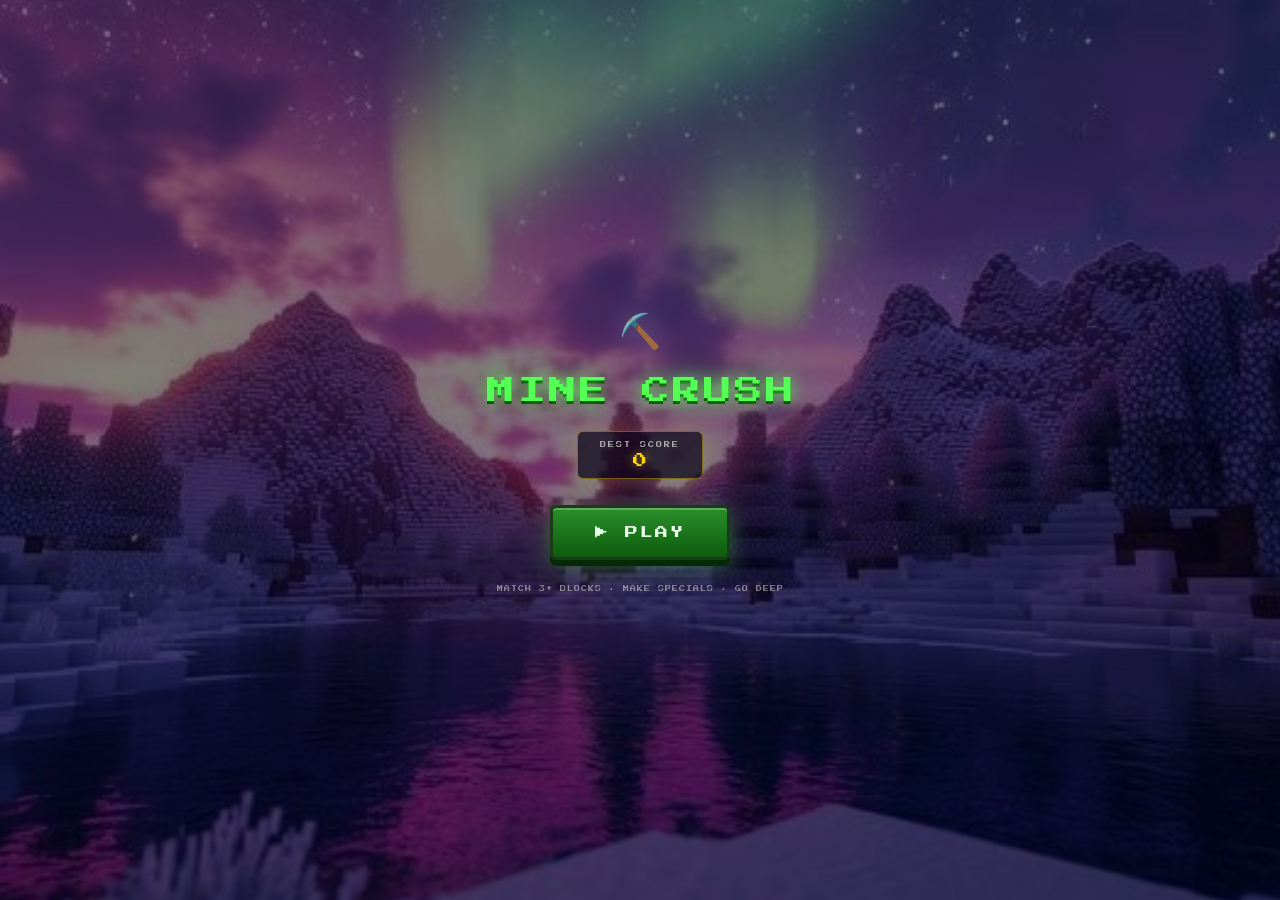
==== commit 5c51105b: "Add files via upload" ====
--- a/index.html
+++ b/index.html
@@ -1,1632 +1,1643 @@
 <!DOCTYPE html>
-<html lang="fa" dir="rtl">
+<html lang="en">
 <head>
 <meta charset="UTF-8">
-<meta name="viewport" content="width=device-width, initial-scale=1, viewport-fit=cover">
-<title>ویترین | فروشگاه آنلاین</title>
-<meta name="description" content="فروشگاه آنلاین با محصولات متنوع و قیمت مشخص">
-<link rel="icon" type="image/svg+xml" href="data:image/svg+xml,%3Csvg xmlns='http://www.w3.org/2000/svg' viewBox='0 0 100 100'%3E%3Crect width='100' height='100' rx='22' fill='%235C2A52'/%3E%3Cpath d='M30 40h40l-4 35a6 6 0 0 1-6 5H40a6 6 0 0 1-6-5z' fill='none' stroke='%23F3F1EB' stroke-width='6'/%3E%3Cpath d='M38 40v-8a12 12 0 0 1 24 0v8' fill='none' stroke='%23F3F1EB' stroke-width='6'/%3E%3C/svg%3E">
-<link rel="preconnect" href="https://fonts.googleapis.com">
-<link rel="preconnect" href="https://fonts.gstatic.com" crossorigin>
-<link href="https://fonts.googleapis.com/css2?family=Estedad:wght@400;500;600;700;800;900&family=Vazirmatn:wght@300;400;500;600;700;800&display=swap" rel="stylesheet">
+<meta name="viewport" content="width=device-width, initial-scale=1.0, user-scalable=no">
+<meta name="theme-color" content="#1a0a2e">
+<meta name="apple-mobile-web-app-capable" content="yes">
+<title>MineCrush ⛏</title>
+<link href="https://fonts.googleapis.com/css2?family=Press+Start+2P&display=swap" rel="stylesheet">
 <style>
-/* ============ TOKENS ============ */
+*{box-sizing:border-box;margin:0;padding:0;-webkit-tap-highlight-color:transparent}
+
 :root{
-  --bg:#F3F1EB;
-  --surface:#FFFFFF;
-  --surface-2:#FAF8F4;
-  --ink:#211A2E;
-  --ink-soft:#6B6358;
-  --ink-faint:#9C9588;
-  --primary:#5C2A52;
-  --primary-dark:#421D3A;
-  --primary-soft:#F0E3ED;
-  --secondary:#C28A2E;
-  --secondary-soft:#FAF0DC;
-  --success:#3F6B4F;
-  --success-soft:#E6F0E8;
-  --danger:#B5453A;
-  --danger-soft:#FBEAE8;
-  --border:#E4DFD3;
-  --radius-card:16px;
-  --radius-btn:10px;
-  --radius-pill:999px;
-  --shadow-sm:0 1px 2px rgba(33,26,46,.07);
-  --shadow-md:0 10px 28px rgba(33,26,46,.10);
-  --shadow-lg:0 26px 64px rgba(33,26,46,.20);
-  --font-display:'Estedad',Vazirmatn,sans-serif;
-  --font-body:'Vazirmatn','Estedad',sans-serif;
-  --transition:200ms cubic-bezier(.4,0,.2,1);
-  --header-h:72px;
-}
-*,*::before,*::after{ box-sizing:border-box; }
-*{ margin:0; padding:0; }
-html{ -webkit-text-size-adjust:100%; }
-body{
-  font-family:var(--font-body);
-  background:var(--bg);
-  color:var(--ink);
-  line-height:1.6;
-  font-size:16px;
-  -webkit-font-smoothing:antialiased;
-  transition:background var(--transition), color var(--transition);
-}
-img{ max-width:100%; display:block; }
-button{ font-family:inherit; cursor:pointer; }
-input,textarea,select{ font-family:inherit; font-size:1rem; }
-a{ color:inherit; text-decoration:none; }
-ul{ list-style:none; }
-.container{ max-width:1240px; margin-inline:auto; padding-inline:clamp(16px,4vw,32px); }
-h1,h2,h3,h4{ font-family:var(--font-display); font-weight:800; }
-:focus-visible{ outline:2.5px solid var(--secondary); outline-offset:2px; border-radius:4px; }
-.no-scroll{ overflow:hidden; }
-@media (prefers-reduced-motion: reduce){
-  *{ animation-duration:0.001ms !important; transition-duration:0.001ms !important; }
-}
-
-/* ============ BUTTONS ============ */
-.btn{
-  display:inline-flex; align-items:center; justify-content:center; gap:8px;
-  padding:13px 22px; border-radius:var(--radius-btn); border:1.5px solid transparent;
-  font-weight:600; font-size:.95rem; transition:transform var(--transition), box-shadow var(--transition), background var(--transition), border-color var(--transition), color var(--transition);
+  --text:#e8e0c8;
+  --accent:#55ff55;
+  --gold:#ffd700;
+  --cell:clamp(38px,calc((100vw - 32px)/7),48px);
+  --gap:2px;
+}
+
+html,body{
+  width:100%;height:100%;
+  color:var(--text);
+  font-family:'Press Start 2P',monospace;
+  overflow:hidden;touch-action:none;user-select:none;
+  background:#0a0612;
+}
+
+/* ── BACKGROUND ── */
+#bg-layer{
+  position:fixed;inset:-6%;z-index:0;
+  background:url('[data-uri]') center/cover no-repeat;
+  animation:bgDrift 30s ease-in-out infinite;
+  will-change:transform;
+}
+@keyframes bgDrift{
+  0%{transform:scale(1.06) translate(0,0);}
+  50%{transform:scale(1.12) translate(-1.3%,-1%);}
+  100%{transform:scale(1.06) translate(0,0);}
+}
+#bg-overlay{position:fixed;inset:0;z-index:1;background:rgba(4,0,18,0.5);}
+#flash-overlay{
+  position:fixed;inset:0;z-index:1500;pointer-events:none;
+  background:#fff;opacity:0;mix-blend-mode:overlay;
+}
+.flash-on{animation:flashPulse .32s ease-out;}
+@keyframes flashPulse{0%{opacity:.75}100%{opacity:0}}
+
+/* ── SCREENS ── */
+.screen{
+  position:fixed;inset:0;z-index:2;
+  display:flex;flex-direction:column;align-items:center;
+  opacity:0;pointer-events:none;
+  transform:translateY(14px) scale(.985);
+  transition:opacity .38s cubic-bezier(.3,.7,.3,1),transform .38s cubic-bezier(.3,.7,.3,1);
+}
+.screen.active{opacity:1;pointer-events:auto;transform:translateY(0) scale(1);}
+
+/* ═══════════════ START SCREEN ═══════════════ */
+#screen-start{justify-content:center;padding:20px;}
+
+#float-blocks{position:absolute;inset:0;overflow:hidden;z-index:0;pointer-events:none;}
+.float-block{
+  position:absolute;bottom:-60px;
+  opacity:0;filter:drop-shadow(0 4px 10px rgba(0,0,0,.55));
+  image-rendering:pixelated;
+  animation-name:floatUpBlock;animation-timing-function:linear;animation-iteration-count:infinite;
+}
+@keyframes floatUpBlock{
+  0%{transform:translateY(0) rotate(0deg);opacity:0;}
+  8%{opacity:.5;}
+  88%{opacity:.5;}
+  100%{transform:translateY(-115vh) rotate(360deg);opacity:0;}
+}
+
+.start-content{
+  position:relative;z-index:3;
+  display:flex;flex-direction:column;align-items:center;gap:26px;
+  width:100%;max-width:380px;
+}
+
+#main-title{
+  display:flex;gap:3px;flex-wrap:wrap;justify-content:center;
+}
+#main-title span{
+  font-size:clamp(20px,7vw,28px);
+  color:var(--accent);
+  text-shadow:0 0 16px rgba(85,255,85,.85),0 0 34px rgba(85,255,85,.4),0 3px 0 #003300;
+  display:inline-block;
+  animation:titleBounce .7s cubic-bezier(.3,1.6,.5,1) both;
+}
+@keyframes titleBounce{
+  0%{transform:translateY(-40px) scale(.4) rotate(-12deg);opacity:0;}
+  60%{transform:translateY(6px) scale(1.12) rotate(3deg);opacity:1;}
+  100%{transform:translateY(0) scale(1) rotate(0);opacity:1;}
+}
+#pick-icon{
+  font-size:34px;
+  animation:pickSwing 2.4s ease-in-out infinite;
+  filter:drop-shadow(0 0 14px rgba(180,220,255,.6));
+}
+@keyframes pickSwing{
+  0%,100%{transform:rotate(-18deg);}
+  50%{transform:rotate(18deg);}
+}
+
+.best-card{
+  background:rgba(10,5,25,.7);border:1px solid rgba(255,215,0,.4);
+  border-radius:6px;padding:10px 22px;text-align:center;
+  box-shadow:0 0 20px rgba(255,215,0,.15);
+  animation:fadeUp .6s .3s both;
+}
+.best-card .lbl{font-size:6px;color:#aaa;letter-spacing:2px;margin-bottom:6px;}
+.best-card .val{font-size:14px;color:var(--gold);text-shadow:0 0 10px rgba(255,215,0,.6);}
+
+@keyframes fadeUp{from{opacity:0;transform:translateY(14px);}to{opacity:1;transform:translateY(0);}}
+
+#play-btn{
+  position:relative;overflow:hidden;
+  background:linear-gradient(180deg,#2a8f2a 0%,#0d5c0d 100%);
+  border:3px solid #1a3a1a;
+  color:#eaffea;font-family:'Press Start 2P',monospace;
+  font-size:13px;padding:18px 42px;cursor:pointer;
+  letter-spacing:2px;border-radius:6px;
+  box-shadow:0 6px 0 #062a06,0 6px 24px rgba(85,255,85,.35),inset 0 2px 0 rgba(255,255,255,.25);
+  animation:playPulse 1.6s ease-in-out infinite,fadeUp .6s .15s both;
+}
+@keyframes playPulse{
+  0%,100%{box-shadow:0 6px 0 #062a06,0 6px 24px rgba(85,255,85,.35),inset 0 2px 0 rgba(255,255,255,.25);}
+  50%{box-shadow:0 6px 0 #062a06,0 6px 38px rgba(85,255,85,.65),inset 0 2px 0 rgba(255,255,255,.35);}
+}
+#play-btn:active{transform:translateY(4px);box-shadow:0 2px 0 #062a06,0 2px 14px rgba(85,255,85,.3);}
+
+.start-hint{
+  font-size:6px;color:rgba(220,220,220,.55);text-align:center;
+  letter-spacing:1px;animation:fadeUp .6s .45s both;
+}
+
+/* ═══════════════ LEVELS SCREEN ═══════════════ */
+#screen-levels{padding-top:14px;}
+.lvl-header{
+  width:100%;max-width:420px;display:flex;align-items:center;gap:10px;
+  padding:6px 14px;position:relative;z-index:5;
+}
+#back-btn{
+  position:relative;overflow:hidden;
+  background:rgba(10,5,25,.75);border:1px solid rgba(100,200,100,.4);
+  color:var(--accent);font-family:inherit;font-size:14px;
+  width:34px;height:34px;border-radius:50%;
+  display:flex;align-items:center;justify-content:center;cursor:pointer;
+}
+.lvl-title{font-size:10px;color:var(--accent);letter-spacing:2px;text-shadow:0 0 10px rgba(85,255,85,.6);}
+
+#level-path-wrap{
+  flex:1;width:100%;max-width:420px;overflow-y:auto;overflow-x:hidden;
+  position:relative;z-index:3;padding:10px 0 40px;
+  -webkit-overflow-scrolling:touch;
+}
+#level-path{
+  position:relative;width:100%;min-height:1400px;padding-top:6px;
+}
+.lvl-node{
+  position:absolute;transform:translateX(-50%);
+  display:flex;flex-direction:column;align-items:center;
+  opacity:0;animation:nodeIn .45s cubic-bezier(.3,1.3,.4,1) both;
+  animation-delay:var(--d,0s);
+}
+@keyframes nodeIn{from{opacity:0;transform:translateX(-50%) scale(.3) translateY(20px);}to{opacity:1;transform:translateX(-50%) scale(1) translateY(0);}}
+
+.lvl-circle{
+  position:relative;overflow:hidden;
+  width:52px;height:52px;border-radius:50%;
+  display:flex;align-items:center;justify-content:center;
+  background:radial-gradient(circle at 35% 30%,#3a9e3a,#1d5e1d 70%);
+  border:3px solid #0d3d0d;
+  box-shadow:0 4px 0 #082608,0 4px 14px rgba(0,0,0,.5),inset 0 2px 0 rgba(255,255,255,.25);
+  cursor:pointer;
+}
+.lvl-node.done .lvl-circle{
+  background:radial-gradient(circle at 35% 30%,#ffd76b,#cc8800 70%);
+  border-color:#7a4e00;box-shadow:0 4px 0 #5a3800,0 4px 14px rgba(255,180,0,.35),inset 0 2px 0 rgba(255,255,255,.35);
+}
+.lvl-node.current .lvl-circle{
+  background:radial-gradient(circle at 35% 30%,#6be0ff,#1a8fc7 70%);
+  border-color:#0a4a66;
+  animation:curPulse 1.2s ease-in-out infinite;
+}
+@keyframes curPulse{
+  0%,100%{box-shadow:0 4px 0 #06304a,0 4px 14px rgba(80,200,255,.4),inset 0 2px 0 rgba(255,255,255,.3);}
+  50%{box-shadow:0 4px 0 #06304a,0 4px 26px rgba(80,200,255,.8),inset 0 2px 0 rgba(255,255,255,.4);}
+}
+.lvl-node.locked .lvl-circle{
+  background:radial-gradient(circle at 35% 30%,#555,#222 70%);
+  border-color:#000;box-shadow:0 4px 0 #000,0 4px 10px rgba(0,0,0,.5);
+  cursor:not-allowed;
+}
+.lvl-num{font-size:13px;color:#fff;text-shadow:0 2px 2px rgba(0,0,0,.6);}
+.lvl-lock{font-size:16px;filter:grayscale(1) opacity(.7);}
+.lvl-ice{
+  position:absolute;top:-4px;right:-4px;font-size:13px;
+  background:#0a3a55;border:1.5px solid #6be0ff;border-radius:50%;
+  width:18px;height:18px;display:flex;align-items:center;justify-content:center;
+  box-shadow:0 0 8px rgba(100,220,255,.6);
+}
+.lvl-pin{
+  margin-top:2px;font-size:11px;color:#6be0ff;
+  animation:pinBounce .8s ease-in-out infinite;
+  text-shadow:0 0 8px rgba(100,220,255,.8);
+}
+@keyframes pinBounce{0%,100%{transform:translateY(0);}50%{transform:translateY(-5px);}}
+
+.lvl-node.shake{animation:nodeShake .42s ease;}
+@keyframes nodeShake{
+  0%,100%{transform:translateX(-50%);}
+  20%{transform:translateX(calc(-50% - 8px)) rotate(-6deg);}
+  40%{transform:translateX(calc(-50% + 8px)) rotate(6deg);}
+  60%{transform:translateX(calc(-50% - 5px)) rotate(-3deg);}
+  80%{transform:translateX(calc(-50% + 5px)) rotate(3deg);}
+}
+
+#toast{
+  position:fixed;bottom:26px;left:50%;transform:translateX(-50%) translateY(20px);
+  background:rgba(20,5,5,.92);border:1px solid rgba(255,80,80,.5);
+  color:#ffaaaa;font-size:7px;padding:10px 16px;border-radius:6px;
+  z-index:900;opacity:0;transition:opacity .25s,transform .25s;
   white-space:nowrap;
 }
-.btn:active{ transform:scale(.97); }
-.btn-block{ width:100%; }
-.btn-primary{ background:var(--primary); color:#fff; }
-.btn-primary:hover{ background:var(--primary-dark); box-shadow:var(--shadow-md); }
-.btn-outline{ background:transparent; border-color:var(--border); color:var(--ink); }
-.btn-outline:hover{ border-color:var(--primary); color:var(--primary); }
-.btn-ghost{ background:transparent; color:var(--ink-soft); padding:10px 14px; }
-.btn-ghost:hover{ color:var(--ink); background:var(--surface-2); }
-.btn-danger{ background:var(--danger-soft); color:var(--danger); }
-.btn-danger:hover{ background:var(--danger); color:#fff; }
-.btn-sm{ padding:8px 14px; font-size:.85rem; }
-.btn-icon{ padding:10px; border-radius:var(--radius-pill); background:transparent; color:var(--ink); position:relative; }
-.btn-icon:hover{ background:var(--surface-2); }
-.btn[disabled]{ opacity:.5; cursor:not-allowed; }
-
-/* ============ FORMS ============ */
-.field{ display:flex; flex-direction:column; gap:6px; margin-bottom:16px; }
-.field label{ font-size:.85rem; font-weight:600; color:var(--ink-soft); }
-.field .hint{ font-size:.78rem; color:var(--ink-faint); font-weight:400; }
-.field input[type=text],.field input[type=tel],.field input[type=email],.field input[type=number],.field input[type=password],.field textarea,.field select{
-  padding:12px 14px; border:1.5px solid var(--border); border-radius:10px; background:var(--surface); color:var(--ink); width:100%; transition:border-color var(--transition);
-}
-.field input:focus,.field textarea:focus,.field select:focus{ border-color:var(--primary); outline:none; }
-.field textarea{ resize:vertical; min-height:90px; }
-.field-row{ display:grid; grid-template-columns:1fr 1fr; gap:14px; }
-@media(max-width:520px){ .field-row{ grid-template-columns:1fr; } }
-.checkbox-row{ display:flex; align-items:center; gap:10px; }
-.checkbox-row input{ width:18px; height:18px; accent-color:var(--primary); }
-
-/* ============ TOAST ============ */
-.toast{
-  position:fixed; bottom:24px; left:50%; transform:translateX(-50%) translateY(20px);
-  background:var(--ink); color:var(--bg); padding:13px 22px; border-radius:var(--radius-pill);
-  font-size:.9rem; font-weight:600; box-shadow:var(--shadow-lg); opacity:0; pointer-events:none;
-  transition:opacity var(--transition), transform var(--transition); z-index:9999; max-width:90vw; text-align:center;
-}
-.toast.show{ opacity:1; transform:translateX(-50%) translateY(0); }
-.toast.toast-error{ background:var(--danger); color:#fff; }
-.toast.toast-success{ background:var(--success); color:#fff; }
-
-/* ============ HEADER ============ */
-.site-header{
-  position:sticky; top:0; z-index:500; background:rgba(243,241,235,.88); backdrop-filter:blur(10px);
-  border-bottom:1px solid transparent; transition:border-color var(--transition), box-shadow var(--transition);
-  height:var(--header-h); display:flex; align-items:center;
-}
-.site-header.scrolled{ border-color:var(--border); box-shadow:var(--shadow-sm); }
-.site-header__inner{ display:flex; align-items:center; justify-content:space-between; gap:16px; width:100%; }
-.site-header__logo{ font-family:var(--font-display); font-weight:800; font-size:1.4rem; color:var(--ink); display:flex; align-items:center; gap:8px; }
-.site-header__logo-mark{ width:34px; height:34px; border-radius:9px; background:var(--primary); display:flex; align-items:center; justify-content:center; color:#fff; flex-shrink:0; }
-.site-header__nav{ display:none; align-items:center; gap:6px; }
-@media(min-width:760px){ .site-header__nav{ display:flex; } }
-.site-header__nav a{ padding:9px 14px; border-radius:var(--radius-pill); color:var(--ink-soft); font-weight:600; font-size:.92rem; transition:background var(--transition),color var(--transition); }
-.site-header__nav a:hover{ background:var(--surface-2); color:var(--ink); }
-.site-header__actions{ display:flex; align-items:center; gap:4px; }
-.cart-btn{ position:relative; }
-.cart-badge{
-  position:absolute; top:2px; left:2px; background:var(--secondary); color:#fff; font-size:.65rem; font-weight:800;
-  min-width:17px; height:17px; border-radius:99px; display:flex; align-items:center; justify-content:center; padding-inline:3px;
-}
-.menu-toggle{ display:flex; }
-@media(min-width:760px){ .menu-toggle{ display:none; } }
-.mobile-nav{
-  position:fixed; inset:var(--header-h) 0 0 0; background:var(--bg); z-index:480; padding:20px;
-  transform:translateY(-12px); opacity:0; pointer-events:none; transition:transform var(--transition),opacity var(--transition);
-}
-.mobile-nav.open{ transform:translateY(0); opacity:1; pointer-events:auto; }
-.mobile-nav a{ display:block; padding:16px 6px; font-size:1.1rem; font-weight:700; border-bottom:1px solid var(--border); }
-
-/* ============ HERO ============ */
-.hero{ padding-block:clamp(36px,7vw,80px) clamp(46px,7vw,76px); background:var(--surface-2); overflow:hidden; }
-.hero__inner{ display:grid; grid-template-columns:1fr; gap:30px; align-items:center; }
-@media(min-width:900px){ .hero__inner{ grid-template-columns:1.05fr 1fr; gap:52px; } }
-.hero__eyebrow{ display:inline-flex; align-items:center; gap:7px; font-size:.78rem; font-weight:700; color:var(--secondary); background:var(--secondary-soft); padding:6px 13px; border-radius:var(--radius-pill); margin-bottom:18px; }
-.hero__title{ font-size:clamp(2rem,4.4vw,3.3rem); line-height:1.18; color:var(--ink); margin-bottom:16px; }
-.hero__subtitle{ font-size:clamp(1rem,1.5vw,1.13rem); color:var(--ink-soft); line-height:1.75; margin-bottom:28px; max-width:48ch; }
-.hero__actions{ display:flex; gap:12px; flex-wrap:wrap; }
-.hero__frame{ position:relative; padding:13px; border:1.5px solid var(--secondary); border-radius:calc(var(--radius-card) + 13px); animation:frameIn 700ms cubic-bezier(.16,1,.3,1) both; }
-.hero__frame-inner{ border:1.5px solid var(--primary); border-radius:var(--radius-card); overflow:hidden; aspect-ratio:4/3; background:var(--surface); }
-.hero__image{ width:100%; height:100%; object-fit:cover; }
-@keyframes frameIn{ from{ opacity:0; transform:translateY(14px) scale(.98); } to{ opacity:1; transform:none; } }
-
-/* ============ CATEGORY BAR ============ */
-.category-bar{ padding-block:22px; }
-.category-bar__scroll{ display:flex; gap:10px; overflow-x:auto; padding-bottom:4px; scrollbar-width:none; }
-.category-bar__scroll::-webkit-scrollbar{ display:none; }
-.category-pill{
-  flex-shrink:0; padding:10px 19px; border-radius:var(--radius-pill); border:1.5px solid var(--border); background:var(--surface);
-  font-weight:600; font-size:.88rem; color:var(--ink-soft); transition:all var(--transition);
-}
-.category-pill:hover{ border-color:var(--primary); color:var(--primary); }
-.category-pill.active{ background:var(--primary); border-color:var(--primary); color:#fff; }
-
-/* ============ SECTIONS ============ */
-.section-head{ display:flex; align-items:flex-end; justify-content:space-between; gap:12px; margin-bottom:22px; flex-wrap:wrap; }
-.section-title{ font-size:clamp(1.35rem,2.4vw,1.8rem); color:var(--ink); }
-.section-sub{ color:var(--ink-soft); font-size:.92rem; margin-top:4px; }
-.featured-section{ padding-block:36px 8px; }
-.products-section{ padding-block:36px 60px; }
-.products-toolbar{ display:flex; gap:12px; margin-bottom:22px; flex-wrap:wrap; }
-.search-box{ position:relative; flex:1; min-width:200px; }
-.search-box input{ width:100%; padding:12px 14px 12px 40px; border:1.5px solid var(--border); border-radius:var(--radius-btn); background:var(--surface); }
-.search-box input:focus{ border-color:var(--primary); outline:none; }
-.search-box svg{ position:absolute; left:12px; top:50%; transform:translateY(-50%); color:var(--ink-faint); }
-.sort-select{ padding:12px 14px; border:1.5px solid var(--border); border-radius:var(--radius-btn); background:var(--surface); color:var(--ink); min-width:150px; }
-
-/* ============ PRODUCT GRID ============ */
-.product-grid{ display:grid; grid-template-columns:repeat(2,1fr); gap:14px; }
-@media(min-width:640px){ .product-grid{ grid-template-columns:repeat(3,1fr); gap:20px; } }
-@media(min-width:1024px){ .product-grid{ grid-template-columns:repeat(4,1fr); } }
-.product-card{
-  background:var(--surface); border-radius:var(--radius-card); overflow:hidden; box-shadow:var(--shadow-sm);
-  transition:transform var(--transition), box-shadow var(--transition); cursor:pointer; display:flex; flex-direction:column; position:relative;
-}
-.product-card:hover{ transform:translateY(-5px); box-shadow:var(--shadow-md); }
-.product-card__image-wrap{ aspect-ratio:1/1; overflow:hidden; background:var(--surface-2); position:relative; }
-.product-card__image{ width:100%; height:100%; object-fit:cover; transition:transform 450ms; }
-.product-card:hover .product-card__image{ transform:scale(1.06); }
-.product-card__badge{ position:absolute; top:10px; right:10px; background:var(--secondary); color:#fff; font-size:.68rem; font-weight:800; padding:5px 11px; border-radius:var(--radius-pill); }
-.product-card__out{ position:absolute; inset:0; background:rgba(33,26,46,.55); color:#fff; display:flex; align-items:center; justify-content:center; font-weight:700; font-size:.85rem; }
-.product-card__body{ padding:13px; display:flex; flex-direction:column; gap:5px; flex:1; }
-.product-card__category{ font-size:.68rem; color:var(--ink-faint); font-weight:700; text-transform:uppercase; letter-spacing:.04em; }
-.product-card__name{ font-weight:700; font-size:.93rem; line-height:1.4; color:var(--ink); }
-.product-card__price-row{ display:flex; align-items:baseline; gap:8px; margin-top:auto; padding-top:6px; flex-wrap:wrap; }
-.product-card__price{ font-family:var(--font-display); font-weight:800; color:var(--primary); font-size:1.02rem; }
-.product-card__compare{ font-size:.78rem; color:var(--ink-faint); text-decoration:line-through; }
-.product-card__add{
-  margin-top:9px; width:100%; padding:9px; border-radius:var(--radius-btn); border:1.5px solid var(--primary); background:transparent;
-  color:var(--primary); font-weight:700; font-size:.85rem; transition:all var(--transition); display:flex; align-items:center; justify-content:center; gap:6px;
-}
-.product-card__add:hover{ background:var(--primary); color:#fff; }
-.empty-state{ text-align:center; padding:60px 20px; color:var(--ink-soft); }
-.empty-state svg{ margin-inline:auto; margin-bottom:14px; color:var(--ink-faint); }
-
-/* ============ PRODUCT MODAL ============ */
-.modal-overlay{ position:fixed; inset:0; background:rgba(33,26,46,.5); z-index:700; display:flex; align-items:center; justify-content:center; padding:16px; opacity:0; pointer-events:none; transition:opacity var(--transition); }
-.modal-overlay.open{ opacity:1; pointer-events:auto; }
-.modal{ background:var(--surface); border-radius:20px; max-width:780px; width:100%; max-height:88vh; overflow-y:auto; box-shadow:var(--shadow-lg); transform:translateY(16px) scale(.98); transition:transform var(--transition); }
-.modal-overlay.open .modal{ transform:none; }
-.modal__grid{ display:grid; grid-template-columns:1fr; }
-@media(min-width:640px){ .modal__grid{ grid-template-columns:1fr 1fr; } }
-.modal__image-wrap{ aspect-ratio:1/1; background:var(--surface-2); overflow:hidden; }
-.modal__image{ width:100%; height:100%; object-fit:cover; }
-.modal__body{ padding:26px; display:flex; flex-direction:column; }
-.modal__close{ position:absolute; top:14px; left:14px; background:var(--surface); border-radius:99px; padding:8px; box-shadow:var(--shadow-sm); z-index:2; }
-.modal__category{ font-size:.72rem; color:var(--secondary); font-weight:700; text-transform:uppercase; letter-spacing:.04em; margin-bottom:8px; }
-.modal__title{ font-size:1.4rem; margin-bottom:10px; }
-.modal__desc{ color:var(--ink-soft); line-height:1.8; margin-bottom:18px; font-size:.94rem; }
-.modal__price-row{ display:flex; align-items:baseline; gap:10px; margin-bottom:6px; }
-.modal__price{ font-family:var(--font-display); font-size:1.6rem; font-weight:800; color:var(--primary); }
-.modal__compare{ font-size:.95rem; color:var(--ink-faint); text-decoration:line-through; }
-.modal__stock{ font-size:.82rem; color:var(--success); font-weight:600; margin-bottom:20px; }
-.modal__stock.out{ color:var(--danger); }
-.modal__qty{ display:flex; align-items:center; gap:14px; margin-bottom:18px; }
-.modal__qty button{ width:38px; height:38px; border-radius:10px; border:1.5px solid var(--border); background:var(--surface); font-size:1.1rem; font-weight:700; }
-.modal__qty button:hover{ border-color:var(--primary); color:var(--primary); }
-.modal__qty span{ font-weight:700; min-width:24px; text-align:center; }
-.modal__actions{ margin-top:auto; display:flex; gap:10px; }
-
-/* ============ CART DRAWER ============ */
-.drawer-backdrop{ position:fixed; inset:0; background:rgba(33,26,46,.45); z-index:600; opacity:0; pointer-events:none; transition:opacity var(--transition); }
-.drawer-backdrop.open{ opacity:1; pointer-events:auto; }
-.cart-drawer{
-  position:fixed; top:0; bottom:0; left:0; width:min(420px,92vw); background:var(--surface); z-index:650; box-shadow:var(--shadow-lg);
-  transform:translateX(-100%); transition:transform var(--transition); display:flex; flex-direction:column;
-}
-.cart-drawer.open{ transform:translateX(0); }
-.cart-drawer__head{ display:flex; align-items:center; justify-content:space-between; padding:20px; border-bottom:1px solid var(--border); }
-.cart-drawer__head h3{ font-size:1.1rem; }
-#cart-drawer-content{ flex:1; overflow-y:auto; padding:18px 20px; display:flex; flex-direction:column; }
-.cart-empty{ margin:auto; text-align:center; color:var(--ink-soft); display:flex; flex-direction:column; align-items:center; gap:14px; }
-.cart-empty svg{ color:var(--ink-faint); }
-.cart-items{ display:flex; flex-direction:column; gap:16px; }
-.cart-item{ display:flex; gap:12px; align-items:flex-start; }
-.cart-item__image{ width:64px; height:64px; border-radius:10px; object-fit:cover; flex-shrink:0; background:var(--surface-2); }
-.cart-item__info{ flex:1; min-width:0; }
-.cart-item__name{ font-weight:700; font-size:.88rem; margin-bottom:3px; }
-.cart-item__price{ color:var(--primary); font-weight:700; font-size:.85rem; margin-bottom:8px; }
-.cart-item__qty{ display:flex; align-items:center; gap:10px; }
-.cart-item__qty button{ width:26px; height:26px; border-radius:7px; border:1.5px solid var(--border); background:var(--surface); font-weight:700; }
-.cart-item__remove{ background:transparent; color:var(--ink-faint); padding:6px; border-radius:8px; flex-shrink:0; }
-.cart-item__remove:hover{ color:var(--danger); background:var(--danger-soft); }
-.cart-summary{ border-top:1px solid var(--border); padding-top:16px; margin-top:18px; display:flex; flex-direction:column; gap:14px; }
-.cart-summary__row{ display:flex; justify-content:space-between; font-size:1rem; }
-.cart-summary__row strong{ font-family:var(--font-display); color:var(--primary); font-size:1.15rem; }
-
-/* ============ CHECKOUT ============ */
-.checkout-overlay{ position:fixed; inset:0; background:var(--bg); z-index:800; overflow-y:auto; opacity:0; pointer-events:none; transition:opacity var(--transition); }
-.checkout-overlay.open{ opacity:1; pointer-events:auto; }
-.checkout-head{ display:flex; align-items:center; gap:14px; padding:18px clamp(16px,4vw,32px); border-bottom:1px solid var(--border); position:sticky; top:0; background:var(--bg); z-index:2; }
-.checkout-wrap{ max-width:560px; margin-inline:auto; padding:34px clamp(16px,4vw,32px) 60px; }
-.checkout-steps{ display:flex; align-items:center; gap:6px; margin-bottom:32px; }
-.checkout-step{ display:flex; align-items:center; gap:8px; font-size:.82rem; font-weight:700; color:var(--ink-faint); }
-.checkout-step__dot{ width:26px; height:26px; border-radius:99px; background:var(--surface-2); border:1.5px solid var(--border); display:flex; align-items:center; justify-content:center; font-size:.78rem; }
-.checkout-step.active{ color:var(--ink); }
-.checkout-step.active .checkout-step__dot{ background:var(--primary); border-color:var(--primary); color:#fff; }
-.checkout-step.done .checkout-step__dot{ background:var(--success); border-color:var(--success); color:#fff; }
-.checkout-divider{ flex:1; height:1.5px; background:var(--border); }
-.checkout-card{ background:var(--surface); border-radius:18px; padding:26px; box-shadow:var(--shadow-sm); }
-.order-review{ display:flex; flex-direction:column; gap:10px; margin-bottom:20px; padding-bottom:20px; border-bottom:1px dashed var(--border); }
-.order-review__item{ display:flex; justify-content:space-between; font-size:.88rem; color:var(--ink-soft); }
-.confirm-box{ text-align:center; }
-.confirm-box__icon{ width:64px; height:64px; border-radius:99px; background:var(--success-soft); color:var(--success); display:flex; align-items:center; justify-content:center; margin-inline:auto; margin-bottom:18px; }
-.confirm-box__order-id{ font-family:var(--font-display); font-weight:800; font-size:1.3rem; color:var(--primary); margin-bottom:6px; }
-.confirm-phone-box{ background:var(--primary-soft); border-radius:14px; padding:20px; margin-block:22px; }
-.confirm-phone-box .phone-number{ font-family:var(--font-display); font-size:1.5rem; font-weight:800; color:var(--primary); margin-block:8px; direction:ltr; display:block; }
-.confirm-actions{ display:flex; flex-direction:column; gap:10px; }
-
-/* ============ ABOUT / FOOTER ============ */
-.about-section{ padding-block:50px; background:var(--surface-2); }
-.about-section__inner{ max-width:680px; }
-.about-section p{ color:var(--ink-soft); line-height:1.85; margin-top:14px; }
-.site-footer{ padding-block:40px 28px; }
-.site-footer__inner{ display:flex; flex-direction:column; gap:22px; }
-.site-footer__top{ display:flex; flex-wrap:wrap; gap:24px; justify-content:space-between; }
-.site-footer__brand{ font-family:var(--font-display); font-weight:800; font-size:1.2rem; }
-.site-footer__contacts{ display:flex; flex-wrap:wrap; gap:16px 26px; font-size:.88rem; color:var(--ink-soft); }
-.site-footer__contacts a{ display:flex; align-items:center; gap:7px; }
-.site-footer__contacts a:hover{ color:var(--primary); }
-.site-footer__bottom{ display:flex; justify-content:space-between; align-items:center; flex-wrap:wrap; gap:10px; padding-top:18px; border-top:1px solid var(--border); font-size:.78rem; color:var(--ink-faint); }
-.site-footer__admin-link{ color:var(--ink-faint); font-size:.78rem; }
-.site-footer__admin-link:hover{ color:var(--ink-soft); }
-
-/* ============ ADMIN: LOGIN ============ */
-.admin-login{ min-height:100vh; display:flex; align-items:center; justify-content:center; padding:20px; background:var(--ink); }
-.admin-login__card{ background:var(--surface); border-radius:20px; padding:38px 32px; width:100%; max-width:380px; box-shadow:var(--shadow-lg); }
-.admin-login__logo{ width:52px; height:52px; border-radius:14px; background:var(--primary); display:flex; align-items:center; justify-content:center; color:#fff; margin-bottom:20px; }
-.admin-login__card h2{ font-size:1.3rem; margin-bottom:6px; }
-.admin-login__card p{ color:var(--ink-soft); font-size:.88rem; margin-bottom:24px; }
-.admin-login__back{ display:block; text-align:center; margin-top:16px; color:var(--ink-faint); font-size:.85rem; }
-.admin-login__back:hover{ color:var(--ink-soft); }
-.admin-login__error{ background:var(--danger-soft); color:var(--danger); padding:11px 14px; border-radius:10px; font-size:.85rem; margin-bottom:16px; display:none; }
-.admin-login__error.show{ display:block; }
-
-/* ============ ADMIN: DASHBOARD ============ */
-.admin-dashboard{ display:flex; min-height:100vh; background:var(--surface-2); }
-.admin-sidebar{
-  width:250px; flex-shrink:0; background:var(--ink); color:#EAE6F2; display:flex; flex-direction:column; padding:22px 16px;
-  position:fixed; top:0; bottom:0; right:0; z-index:300; transform:translateX(100%); transition:transform var(--transition);
-}
-.admin-sidebar.open{ transform:translateX(0); }
-@media(min-width:920px){ .admin-sidebar{ position:sticky; transform:none; } .admin-main{ margin-right:250px; } }
-.admin-sidebar__brand{ display:flex; align-items:center; gap:10px; padding:8px 10px 22px; font-family:var(--font-display); font-weight:800; font-size:1.05rem; border-bottom:1px solid rgba(255,255,255,.1); margin-bottom:14px; }
-.admin-sidebar__brand-mark{ width:32px; height:32px; border-radius:9px; background:var(--secondary); display:flex; align-items:center; justify-content:center; flex-shrink:0; }
-.admin-nav{ display:flex; flex-direction:column; gap:3px; flex:1; }
-.admin-nav button{ display:flex; align-items:center; gap:11px; padding:11px 13px; border-radius:10px; background:transparent; color:#C9C2DC; font-weight:600; font-size:.9rem; text-align:right; width:100%; transition:all var(--transition); }
-.admin-nav button:hover{ background:rgba(255,255,255,.07); color:#fff; }
-.admin-nav button.active{ background:var(--primary); color:#fff; }
-.admin-sidebar__foot{ display:flex; flex-direction:column; gap:3px; padding-top:14px; border-top:1px solid rgba(255,255,255,.1); }
-.admin-sidebar__foot a, .admin-sidebar__foot button{ display:flex; align-items:center; gap:11px; padding:11px 13px; border-radius:10px; background:transparent; color:#C9C2DC; font-weight:600; font-size:.9rem; }
-.admin-sidebar__foot a:hover, .admin-sidebar__foot button:hover{ background:rgba(255,255,255,.07); color:#fff; }
-.admin-main{ flex:1; min-width:0; }
-.admin-topbar{ display:flex; align-items:center; gap:14px; padding:16px clamp(16px,3vw,32px); background:var(--surface); border-bottom:1px solid var(--border); position:sticky; top:0; z-index:50; }
-.admin-topbar h2{ font-size:1.15rem; flex:1; }
-.admin-sidebar-toggle{ display:flex; }
-@media(min-width:920px){ .admin-sidebar-toggle{ display:none; } }
-.admin-content{ padding:clamp(16px,3vw,32px); max-width:1100px; }
-.admin-card{ background:var(--surface); border-radius:16px; padding:24px; box-shadow:var(--shadow-sm); margin-bottom:20px; }
-.admin-card h3{ font-size:1rem; margin-bottom:4px; }
-.admin-card .card-desc{ color:var(--ink-soft); font-size:.85rem; margin-bottom:20px; }
-.admin-card-head{ display:flex; justify-content:space-between; align-items:center; margin-bottom:20px; gap:12px; flex-wrap:wrap; }
-.stats-grid{ display:grid; grid-template-columns:repeat(2,1fr); gap:14px; margin-bottom:24px; }
-@media(min-width:640px){ .stats-grid{ grid-template-columns:repeat(4,1fr); } }
-.stat-card{ background:var(--surface); border-radius:14px; padding:18px; box-shadow:var(--shadow-sm); }
-.stat-card__value{ font-family:var(--font-display); font-size:1.7rem; font-weight:800; color:var(--primary); }
-.stat-card__label{ font-size:.82rem; color:var(--ink-soft); margin-top:4px; }
-
-/* ============ ADMIN: COLOR PICKERS ============ */
-.color-grid{ display:grid; grid-template-columns:repeat(auto-fit,minmax(150px,1fr)); gap:16px; margin-bottom:22px; }
-.color-field{ display:flex; flex-direction:column; gap:8px; }
-.color-field label{ font-size:.85rem; font-weight:600; color:var(--ink-soft); }
-.color-swatch-row{ display:flex; align-items:center; gap:10px; border:1.5px solid var(--border); border-radius:10px; padding:8px 12px; }
-.color-swatch-row input[type=color]{ width:36px; height:36px; border:none; border-radius:8px; padding:0; background:none; cursor:pointer; }
-.color-swatch-row span{ font-size:.82rem; color:var(--ink-soft); direction:ltr; }
-.radius-options{ display:flex; gap:10px; flex-wrap:wrap; }
-.radius-option{ flex:1; min-width:90px; border:1.5px solid var(--border); border-radius:12px; padding:14px; text-align:center; background:var(--surface); }
-.radius-option.active{ border-color:var(--primary); background:var(--primary-soft); }
-.radius-option__preview{ width:36px; height:36px; background:var(--ink-faint); margin-inline:auto; margin-bottom:8px; }
-.radius-option span{ font-size:.8rem; font-weight:600; }
-
-/* ============ ADMIN: TABLES / LISTS ============ */
-.admin-table{ width:100%; border-collapse:collapse; }
-.admin-table th{ text-align:right; font-size:.78rem; color:var(--ink-soft); font-weight:700; padding:10px 12px; border-bottom:1.5px solid var(--border); }
-.admin-table td{ padding:12px; border-bottom:1px solid var(--border); font-size:.88rem; vertical-align:middle; }
-.admin-table tr:last-child td{ border-bottom:none; }
-.table-product{ display:flex; align-items:center; gap:10px; }
-.table-product img{ width:42px; height:42px; border-radius:8px; object-fit:cover; background:var(--surface-2); }
-.table-actions{ display:flex; gap:6px; }
-.badge{ display:inline-flex; padding:4px 10px; border-radius:99px; font-size:.72rem; font-weight:700; }
-.badge-success{ background:var(--success-soft); color:var(--success); }
-.badge-danger{ background:var(--danger-soft); color:var(--danger); }
-.badge-gold{ background:var(--secondary-soft); color:var(--secondary); }
-.category-row{ display:flex; align-items:center; justify-content:space-between; padding:11px 6px; border-bottom:1px solid var(--border); gap:10px; }
-.category-row:last-child{ border-bottom:none; }
-.order-card{ border:1px solid var(--border); border-radius:14px; padding:16px; margin-bottom:12px; }
-.order-card__head{ display:flex; justify-content:space-between; align-items:flex-start; gap:10px; cursor:pointer; }
-.order-card__id{ font-weight:700; font-family:var(--font-display); }
-.order-card__meta{ font-size:.78rem; color:var(--ink-soft); margin-top:3px; }
-.order-card__details{ margin-top:14px; padding-top:14px; border-top:1px dashed var(--border); display:none; font-size:.85rem; }
-.order-card__details.open{ display:block; }
-.order-card__details .row{ display:flex; justify-content:space-between; padding:5px 0; color:var(--ink-soft); }
-.order-status-select{ padding:7px 10px; border-radius:8px; border:1.5px solid var(--border); font-size:.78rem; font-weight:700; background:var(--surface); }
-
-/* ============ ADMIN: PRODUCT FORM MODAL ============ */
-.admin-modal-overlay{ position:fixed; inset:0; background:rgba(33,26,46,.5); z-index:900; display:flex; align-items:center; justify-content:center; padding:16px; opacity:0; pointer-events:none; transition:opacity var(--transition); overflow-y:auto; }
-.admin-modal-overlay.open{ opacity:1; pointer-events:auto; }
-.admin-modal{ background:var(--surface); border-radius:18px; max-width:560px; width:100%; padding:28px; max-height:90vh; overflow-y:auto; margin-block:auto; }
-.admin-modal h3{ margin-bottom:20px; font-size:1.1rem; }
-.image-upload-box{ border:1.5px dashed var(--border); border-radius:14px; padding:18px; text-align:center; cursor:pointer; transition:border-color var(--transition); margin-bottom:16px; }
-.image-upload-box:hover{ border-color:var(--primary); }
-.image-upload-box img{ max-height:140px; margin-inline:auto; border-radius:10px; margin-bottom:10px; }
-.image-upload-box .upload-prompt{ color:var(--ink-soft); font-size:.85rem; display:flex; flex-direction:column; align-items:center; gap:8px; }
-.modal-form-actions{ display:flex; gap:10px; margin-top:6px; }
-
-/* ============ UTIL ============ */
-.hidden{ display:none !important; }
-[hidden]{ display:none !important; }
-.empty-list-msg{ text-align:center; color:var(--ink-soft); padding:30px 10px; font-size:.88rem; }
+#toast.show{opacity:1;transform:translateX(-50%) translateY(0);}
+
+/* ═══════════════ GAME SCREEN ═══════════════ */
+#screen-game{width:100%;}
+
+#hdr{width:100%;max-width:420px;padding:6px 12px 3px;display:flex;justify-content:space-between;align-items:center;}
+#title{font-size:10px;color:var(--accent);letter-spacing:2px;text-shadow:0 0 14px rgba(85,255,85,.8),0 0 28px rgba(85,255,85,.3);}
+
+#snd-btn,#rst-btn,#lose-btn{
+  position:relative;overflow:hidden;
+  background:transparent;border:none;padding:0;cursor:pointer;
+  display:flex;align-items:center;justify-content:center;
+  transition:transform .12s;-webkit-tap-highlight-color:transparent;
+}
+#rst-btn img,#lose-btn img{height:36px;width:auto;}
+#snd-btn img{height:32px;width:auto;}
+#snd-btn.muted img{filter:grayscale(1) opacity(.45);}
+#rst-btn:active,#lose-btn:active,#snd-btn:active{transform:scale(.88);}
+
+#stats{
+  width:100%;max-width:420px;display:flex;justify-content:space-around;padding:5px 6px;
+  background:rgba(8,3,20,0.78);border-top:1px solid rgba(100,200,100,.3);border-bottom:1px solid rgba(100,200,100,.3);
+  backdrop-filter:blur(10px);margin-bottom:3px;
+}
+.stat{text-align:center}
+.slbl{font-size:5px;color:#aaa;letter-spacing:1px;margin-bottom:2px}
+.sval{font-size:10px;color:var(--gold);text-shadow:0 0 8px rgba(255,215,0,.5);transition:transform .15s;}
+#mv-val{color:#ff9944}
+#mv-val.low-pulse{animation:lowPulse .6s ease-in-out infinite;}
+@keyframes lowPulse{0%,100%{transform:scale(1);}50%{transform:scale(1.25);}}
+
+#lbar-wrap{display:flex;align-items:center;gap:5px;padding:0 12px 3px;width:100%;max-width:420px;}
+#lbar-outer{flex:1;height:4px;background:rgba(0,0,0,.5);border:1px solid rgba(100,200,100,.25);overflow:hidden;}
+#lbar-inner{height:100%;width:0%;background:linear-gradient(90deg,#44ee44,#00cc88);transition:width .35s ease;box-shadow:0 0 6px #44ee44;}
+#lbar-lbl{font-size:4px;color:#666;white-space:nowrap}
+
+#combo,#flash{
+  position:fixed;top:108px;left:50%;transform:translateX(-50%) scale(.6);
+  font-size:11px;color:var(--gold);text-shadow:0 0 16px rgba(255,215,0,.9),0 2px 4px #000;
+  pointer-events:none;z-index:300;opacity:0;white-space:nowrap;
+}
+#combo.show-combo{animation:comboPop 1.1s cubic-bezier(.2,1.4,.4,1) forwards;}
+#flash.show-flash{animation:comboPop 1.5s cubic-bezier(.2,1.4,.4,1) forwards;}
+@keyframes comboPop{
+  0%{opacity:0;transform:translateX(-50%) scale(.4) rotate(-8deg);}
+  20%{opacity:1;transform:translateX(-50%) scale(1.25) rotate(4deg);}
+  35%{transform:translateX(-50%) scale(1) rotate(0);}
+  80%{opacity:1;transform:translateX(-50%) scale(1) rotate(0);}
+  100%{opacity:0;transform:translateX(-50%) scale(.85) translateY(-8px);}
+}
+#flash{top:128px;color:#aaffaa;text-shadow:0 0 16px rgba(170,255,170,.9),0 2px 4px #000;}
+
+#gwrap{flex:1;display:flex;align-items:center;justify-content:center;padding:3px 12px;width:100%;max-width:420px;}
+#gbox{
+  position:relative;background:rgba(4,0,18,0.6);
+  border:2px solid rgba(120,220,120,.25);
+  box-shadow:0 0 50px rgba(60,0,160,.4),0 0 100px rgba(0,40,0,.3),inset 0 0 30px rgba(0,0,0,.5);
+  backdrop-filter:blur(3px);
+}
+#gbox.shake-anim{animation:screenShake .4s ease-in-out;}
+@keyframes screenShake{
+  0%,100%{transform:translate(0,0);}
+  20%{transform:translate(var(--shx,4px),-3px);}
+  40%{transform:translate(calc(var(--shx,4px) * -1),3px);}
+  60%{transform:translate(calc(var(--shx,4px) * .6),-2px);}
+  80%{transform:translate(calc(var(--shx,4px) * -.6),2px);}
+}
+#grid{display:grid;grid-template-columns:repeat(7,var(--cell));gap:var(--gap);padding:3px;}
+
+.cell{width:var(--cell);height:var(--cell);position:relative;cursor:pointer;will-change:transform;contain:layout style;}
+.cell.sel .blk{outline:2px solid rgba(255,255,255,.9);outline-offset:-2px;animation:selPulse .45s infinite alternate;}
+@keyframes selPulse{
+  from{filter:brightness(1.2) drop-shadow(0 0 4px rgba(255,255,255,.6));}
+  to{filter:brightness(1.5) drop-shadow(0 0 12px rgba(255,255,255,1));}
+}
+
+.blk{width:100%;height:100%;position:relative;contain:layout style paint;will-change:transform,opacity,filter;}
+.bi{width:100%;height:100%;display:flex;align-items:center;justify-content:center;background:transparent;border:none;overflow:hidden;}
+.bi img{width:96%;height:96%;object-fit:contain;image-rendering:pixelated;pointer-events:none;filter:drop-shadow(0 2px 5px rgba(0,0,0,.7));will-change:filter,transform;transform:translateZ(0);}
+.si{position:absolute;font-size:clamp(7px,calc(var(--cell)*.23),10px);bottom:1px;right:2px;z-index:10;color:#fff;text-shadow:0 0 6px #000,0 0 12px #000;pointer-events:none;}
+
+/* Grid entrance */
+.enter-drop{animation:dropEnter .32s cubic-bezier(.2,.9,.3,1.05) both;animation-delay:var(--ed,0s);}
+@keyframes dropEnter{
+  0%{transform:translateY(-80px) scale(.7) translateZ(0);opacity:0;}
+  65%{transform:translateY(4px) scale(1.04) translateZ(0);opacity:1;}
+  100%{transform:translateY(0) scale(1) translateZ(0);opacity:1;}
+}
+
+/* ── SPECIAL ANIMATIONS ── */
+.sp-row .bi img{transform:translateZ(0);animation:rowPulse 1s infinite alternate;}
+.sp-row::after{content:'';position:absolute;inset:0;z-index:3;pointer-events:none;background:linear-gradient(90deg,transparent 0%,rgba(255,255,200,.45) 50%,transparent 100%);background-size:300% 100%;animation:sweepH 1.1s infinite ease-in-out;}
+@keyframes rowPulse{from{filter:drop-shadow(0 0 3px #fff) drop-shadow(-6px 0 5px rgba(255,255,180,.5)) drop-shadow(6px 0 5px rgba(255,255,180,.5));}to{filter:drop-shadow(0 0 9px #fff) drop-shadow(-14px 0 12px rgba(255,255,255,.9)) drop-shadow(14px 0 12px rgba(255,255,255,.9));}}
+@keyframes sweepH{0%{background-position:150% 0}100%{background-position:-150% 0}}
+
+.sp-col .bi img{transform:translateZ(0);animation:colPulse 1s infinite alternate;}
+.sp-col::after{content:'';position:absolute;inset:0;z-index:3;pointer-events:none;background:linear-gradient(180deg,transparent 0%,rgba(200,255,255,.45) 50%,transparent 100%);background-size:100% 300%;animation:sweepV 1.1s infinite ease-in-out;}
+@keyframes colPulse{from{filter:drop-shadow(0 0 3px #fff) drop-shadow(0 -6px 5px rgba(180,255,255,.5)) drop-shadow(0 6px 5px rgba(180,255,255,.5));}to{filter:drop-shadow(0 0 9px #fff) drop-shadow(0 -14px 12px rgba(255,255,255,.9)) drop-shadow(0 14px 12px rgba(255,255,255,.9));}}
+@keyframes sweepV{0%{background-position:0 150%}100%{background-position:0 -150%}}
+
+.sp-bomb .bi img{transform:translateZ(0);animation:bombPulse .75s infinite alternate,bombHue 2.5s infinite linear;}
+.sp-bomb::after{content:'';position:absolute;inset:-4px;z-index:1;pointer-events:none;border-radius:50%;background:radial-gradient(circle,rgba(255,140,0,.6) 0%,transparent 70%);animation:bombAura .75s infinite alternate;}
+@keyframes bombPulse{from{filter:drop-shadow(0 0 4px #ff8800);transform:scale(1) translateZ(0);}to{filter:drop-shadow(0 0 14px #ffcc00);transform:scale(1.1) translateZ(0);}}
+@keyframes bombHue{to{filter:hue-rotate(60deg) drop-shadow(0 0 8px #ff8800);}}
+@keyframes bombAura{from{opacity:.5;transform:scale(.85)}to{opacity:1;transform:scale(1.25)}}
+
+.sp-rainbow .bi img{transform:translateZ(0);animation:rainbowHue 1.2s infinite linear,rainbowScale .6s infinite alternate;}
+.sp-rainbow::after{content:'';position:absolute;inset:0;z-index:3;pointer-events:none;background:conic-gradient(rgba(255,0,0,.25),rgba(255,165,0,.25),rgba(255,255,0,.25),rgba(0,255,0,.25),rgba(0,100,255,.25),rgba(148,0,211,.25),rgba(255,0,0,.25));animation:conicSpin 1.8s infinite linear;mix-blend-mode:screen;}
+@keyframes rainbowHue{to{filter:hue-rotate(360deg) brightness(1.5);}}
+@keyframes rainbowScale{from{filter:hue-rotate(0deg) brightness(1.2);transform:scale(1) translateZ(0);}to{filter:hue-rotate(180deg) brightness(1.7);transform:scale(1.07) translateZ(0);}}
+@keyframes conicSpin{to{transform:rotate(360deg)}}
+
+/* ── LOCKED / ICE BLOCK ── */
+.blk.locked .bi img{filter:saturate(.45) brightness(.9) drop-shadow(0 2px 5px rgba(0,0,0,.7));}
+.lock-overlay{
+  position:absolute;inset:0;z-index:8;pointer-events:none;
+  background:
+    repeating-linear-gradient(45deg,rgba(160,220,255,.35) 0,rgba(160,220,255,.35) 2px,transparent 2px,transparent 8px),
+    repeating-linear-gradient(-45deg,rgba(160,220,255,.25) 0,rgba(160,220,255,.25) 2px,transparent 2px,transparent 8px),
+    linear-gradient(160deg,rgba(180,230,255,.22),rgba(120,180,255,.12));
+  border:2px solid rgba(200,240,255,.55);
+  box-shadow:inset 0 0 10px rgba(150,220,255,.5),0 0 8px rgba(120,200,255,.4);
+}
+.blk.lock-1 .lock-overlay{opacity:.5;}
+.blk.lock-2 .lock-overlay{opacity:.85;}
+.lock-badge{
+  position:absolute;top:50%;left:50%;transform:translate(-50%,-50%);
+  font-family:'Press Start 2P',monospace;font-size:11px;color:#fff;
+  text-shadow:0 0 6px #08f,0 0 10px #08f;z-index:9;
+}
+@keyframes crackFlash{0%{filter:brightness(2.2)}100%{filter:brightness(1)}}
+.do-crack{animation:crackFlash .25s ease-out;}
+
+
+
+/* ── LEVEL GOAL HUD ── */
+#goal-wrap{
+  display:flex;gap:6px;justify-content:center;align-items:center;
+  width:100%;max-width:420px;padding:3px 12px 2px;flex-wrap:wrap;
+}
+.goal-item{
+  display:flex;align-items:center;gap:4px;
+  background:rgba(8,3,20,.7);border:1px solid rgba(100,200,100,.25);
+  border-radius:4px;padding:3px 6px;
+  transition:border-color .3s, box-shadow .3s;
+}
+.goal-item.goal-done{
+  border-color:rgba(85,255,85,.7);
+  box-shadow:0 0 8px rgba(85,255,85,.35);
+  animation:goalDone .4s cubic-bezier(.2,1.5,.4,1);
+}
+@keyframes goalDone{0%{transform:scale(.9);}60%{transform:scale(1.12);}100%{transform:scale(1);}}
+.goal-img{width:18px;height:18px;object-fit:contain;image-rendering:pixelated;}
+.goal-bar{width:42px;height:5px;background:rgba(255,255,255,.12);border-radius:3px;overflow:hidden;}
+.goal-fill{height:100%;background:linear-gradient(90deg,#44ee44,#00cc88);border-radius:3px;transition:width .25s ease;}
+.goal-txt{font-size:5px;color:var(--text);min-width:18px;text-align:center;}
+.goal-item.goal-done .goal-txt{color:var(--accent);}
+.goal-item.goal-done .goal-fill{background:linear-gradient(90deg,var(--accent),#00ff88);}
+
+/* ── WIN PANEL ── */
+#win-panel{
+  position:fixed;bottom:0;left:0;right:0;
+  background:rgba(4,2,16,.97);
+  backdrop-filter:blur(16px);
+  border-top:2px solid rgba(85,255,85,.4);
+  border-radius:18px 18px 0 0;
+  padding:28px 20px 38px;
+  display:none;flex-direction:column;align-items:center;
+  gap:14px;z-index:1200;
+  transform:translateY(100%);
+  box-shadow:0 -8px 50px rgba(85,255,85,.15);
+}
+#win-lv{
+  font-size:13px;color:var(--accent);
+  text-shadow:0 0 20px rgba(85,255,85,.8);
+  animation:winTitle 1s cubic-bezier(.2,1.4,.4,1) both;
+}
+@keyframes winTitle{from{opacity:0;transform:scale(.4) rotate(-10deg);}to{opacity:1;transform:scale(1) rotate(0);}}
+#win-sc{font-size:9px;color:var(--gold);}
+#win-mv{font-size:7px;color:#aaa;}
+.win-btns{display:flex;gap:8px;flex-wrap:wrap;justify-content:center;}
+.win-btn{
+  position:relative;overflow:hidden;
+  background:rgba(0,20,0,.85);border:2px solid var(--accent);
+  color:var(--accent);font-family:'Press Start 2P',monospace;
+  font-size:7px;padding:11px 14px;cursor:pointer;
+  box-shadow:0 0 14px rgba(85,255,85,.35);
+  transition:transform .12s;
+}
+.win-btn.next{
+  border-color:#ffd700;color:#ffd700;
+  box-shadow:0 0 18px rgba(255,215,0,.45);
+  font-size:8px;padding:13px 18px;
+}
+.win-btn:active{transform:scale(.93);}
+
+/* ── SWAP ANIMATION ── */
+.blk.swap-anim{
+  transition: transform 0.18s cubic-bezier(.4,0,.2,1);
+  will-change: transform;
+  z-index: 20;
+  position: relative;
+}
+
+/* ── MATCH / SWAP ANIMATIONS ── */
+.do-pop{animation:popOut .22s cubic-bezier(.4,0,1,1) forwards!important;will-change:transform,opacity;}
+@keyframes popOut{
+  0%  {transform:scale(1)    translateZ(0);opacity:1}
+  30% {transform:scale(1.28) translateZ(0);opacity:1}
+  100%{transform:scale(0)    translateZ(0);opacity:0}
+}
+.nudge-r{animation:nudgeR .28s ease both}
+.nudge-l{animation:nudgeL .28s ease both}
+.nudge-d{animation:nudgeD .28s ease both}
+.nudge-u{animation:nudgeU .28s ease both}
+@keyframes nudgeR{0%{transform:translateX(0) translateZ(0)}50%{transform:translateX(18px) translateZ(0)}100%{transform:translateX(0) translateZ(0)}}
+@keyframes nudgeL{0%{transform:translateX(0) translateZ(0)}50%{transform:translateX(-18px) translateZ(0)}100%{transform:translateX(0) translateZ(0)}}
+@keyframes nudgeD{0%{transform:translateY(0) translateZ(0)}50%{transform:translateY(18px) translateZ(0)}100%{transform:translateY(0) translateZ(0)}}
+@keyframes nudgeU{0%{transform:translateY(0) translateZ(0)}50%{transform:translateY(-18px) translateZ(0)}100%{transform:translateY(0) translateZ(0)}}
+
+.ptspop{
+  position:fixed;pointer-events:none;z-index:400;font-family:'Press Start 2P',monospace;font-size:8px;
+  color:var(--gold);text-shadow:0 0 10px rgba(255,215,0,.9),0 2px 4px #000;transform:translateX(-50%);
+  animation:floatUp .85s ease-out forwards;
+}
+@keyframes floatUp{0%{transform:translateX(-50%) translateY(0) scale(1);opacity:1}100%{transform:translateX(-50%) translateY(-55px) scale(.5);opacity:0}}
+
+#legend{display:flex;gap:6px;padding:2px 12px 3px;flex-wrap:wrap;justify-content:center;width:100%;max-width:420px;}
+.leg-item{display:flex;align-items:center;gap:3px;font-size:5px;color:rgba(180,180,180,.55)}
+.leg-dot{width:7px;height:7px;border-radius:1px;border:1px solid rgba(255,255,255,.15)}
+#help{font-size:5px;color:rgba(180,180,180,.4);text-align:center;padding:2px;letter-spacing:1px;width:100%;max-width:420px;}
+
+/* ── GAME OVER PANEL ── */
+#over{
+  position:fixed;bottom:0;left:0;right:0;background:rgba(6,2,22,0.96);
+  backdrop-filter:blur(14px);border-top:2px solid rgba(85,255,85,.3);border-radius:18px 18px 0 0;
+  padding:26px 20px 32px;display:none;flex-direction:column;align-items:center;justify-content:center;
+  gap:14px;z-index:1000;transform:translateY(100%);box-shadow:0 -8px 40px rgba(0,0,0,.6);
+}
+#over h2{font-size:13px;color:#ff3333;text-shadow:0 0 24px rgba(255,0,0,.7);animation:flicker 1s infinite}
+@keyframes flicker{0%,100%{opacity:1}50%{opacity:.6}}
+#over-sc{font-size:9px;color:var(--gold)}
+#over-lv{font-size:7px;color:#aaa}
+#over-best{font-size:7px;color:var(--accent)}
+.btn-row{display:flex;gap:10px;}
+.big-btn{
+  position:relative;overflow:hidden;
+  background:rgba(0,20,0,.85);border:2px solid var(--accent);color:var(--accent);
+  font-family:'Press Start 2P',monospace;font-size:8px;padding:11px 18px;cursor:pointer;
+  box-shadow:0 0 18px rgba(85,255,85,.4);text-shadow:0 0 8px rgba(85,255,85,.7);
+}
+.big-btn.alt{border-color:#6be0ff;color:#6be0ff;box-shadow:0 0 18px rgba(107,224,255,.4);text-shadow:0 0 8px rgba(107,224,255,.7);}
+.big-btn:active{transform:scale(.94)}
+
+/* ── RESTART CONFIRM ── */
+#confirm-overlay{position:fixed;inset:0;background:rgba(0,0,0,.82);backdrop-filter:blur(8px);display:none;flex-direction:column;align-items:center;justify-content:center;gap:16px;z-index:2000;}
+#confirm-overlay p{font-size:8px;color:var(--text);text-align:center;line-height:1.8}
+.confirm-row{display:flex;gap:12px}
+.cbtn{position:relative;overflow:hidden;background:rgba(0,20,0,.85);border:2px solid var(--accent);color:var(--accent);font-family:'Press Start 2P',monospace;font-size:8px;padding:13px 22px;cursor:pointer;letter-spacing:1px;}
+.cbtn.red{border-color:#ff4444;color:#ff4444;background:rgba(30,0,0,.85);}
+.cbtn:active{transform:scale(.92)}
+
+/* ── RIPPLE ── */
+.ripple{position:absolute;border-radius:50%;background:rgba(255,255,255,.5);transform:scale(0);opacity:1;animation:rippleAnim .5s ease-out forwards;pointer-events:none;}
+@keyframes rippleAnim{to{transform:scale(1);opacity:0;}}
+
 </style>
 </head>
 <body>
 
-<div id="app">
-
-  <!-- ============================================================ -->
-  <!-- STOREFRONT -->
-  <!-- ============================================================ -->
-  <div id="storefront">
-
-    <header class="site-header" id="site-header">
-      <div class="container site-header__inner">
-        <div class="site-header__logo" id="header-logo"></div>
-        <nav class="site-header__nav" id="header-nav">
-          <a href="#products-section">محصولات</a>
-          <a href="#about-section">درباره ما</a>
-          <a href="#site-footer">تماس با ما</a>
-        </nav>
-        <div class="site-header__actions">
-          <button class="btn-icon cart-btn" data-action="open-cart" aria-label="سبد خرید">
-            <svg width="22" height="22" viewBox="0 0 24 24" fill="none" stroke="currentColor" stroke-width="1.8"><path d="M4 6h2l2.2 11h9.6L20 9H7"/><circle cx="10" cy="20" r="1.4" fill="currentColor" stroke="none"/><circle cx="17" cy="20" r="1.4" fill="currentColor" stroke="none"/></svg>
-            <span class="cart-badge hidden" id="cart-badge">0</span>
-          </button>
-          <button class="btn-icon menu-toggle" data-action="toggle-mobile-nav" aria-label="منو">
-            <svg width="22" height="22" viewBox="0 0 24 24" fill="none" stroke="currentColor" stroke-width="2"><path d="M4 7h16M4 12h16M4 17h16"/></svg>
-          </button>
-        </div>
-      </div>
-    </header>
-
-    <div class="mobile-nav" id="mobile-nav">
-      <a href="#products-section" data-action="toggle-mobile-nav">محصولات</a>
-      <a href="#about-section" data-action="toggle-mobile-nav">درباره ما</a>
-      <a href="#site-footer" data-action="toggle-mobile-nav">تماس با ما</a>
+<!-- Persistent layers -->
+<div id="bg-layer"></div>
+<div id="bg-overlay"></div>
+<div id="flash-overlay"></div>
+
+<!-- ══ START SCREEN ══════════════════════════════ -->
+<div id="screen-start" class="screen">
+  <div id="float-blocks"></div>
+  <div class="start-content">
+    <div id="pick-icon">⛏️</div>
+    <div id="main-title">
+      <span style="animation-delay:0.00s">M</span><span style="animation-delay:0.06s">I</span><span style="animation-delay:0.12s">N</span><span style="animation-delay:0.18s">E</span><span style="animation-delay:0.24s">&nbsp;</span><span style="animation-delay:0.30s">C</span><span style="animation-delay:0.36s">R</span><span style="animation-delay:0.42s">U</span><span style="animation-delay:0.48s">S</span><span style="animation-delay:0.54s">H</span>
     </div>
-
-    <main>
-      <section class="hero" id="hero">
-        <div class="container hero__inner">
-          <div class="hero__text">
-            <span class="hero__eyebrow">فروشگاه آنلاین</span>
-            <h1 class="hero__title" id="hero-title"></h1>
-            <p class="hero__subtitle" id="hero-subtitle"></p>
-            <div class="hero__actions">
-              <a href="#products-section" class="btn btn-primary" id="hero-cta">مشاهده محصولات</a>
-            </div>
-          </div>
-          <div class="hero__frame">
-            <div class="hero__frame-inner">
-              <img id="hero-image" class="hero__image" src="" alt="">
-            </div>
-          </div>
-        </div>
-      </section>
-
-      <section class="category-bar container">
-        <div class="category-bar__scroll" id="category-bar"></div>
-      </section>
-
-      <section class="featured-section container" id="featured-section" hidden>
-        <div class="section-head">
-          <div>
-            <h2 class="section-title">محصولات ویژه</h2>
-          </div>
-        </div>
-        <div class="product-grid" id="featured-grid"></div>
-      </section>
-
-      <section class="products-section container" id="products-section">
-        <div class="section-head">
-          <div>
-            <h2 class="section-title">همه محصولات</h2>
-            <div class="section-sub" id="product-count-label"></div>
-          </div>
-        </div>
-        <div class="products-toolbar">
-          <div class="search-box">
-            <svg width="17" height="17" viewBox="0 0 24 24" fill="none" stroke="currentColor" stroke-width="2"><circle cx="11" cy="11" r="7"/><path d="M21 21l-4-4"/></svg>
-            <input type="text" id="search-input" placeholder="جستجوی محصول...">
-          </div>
-          <select class="sort-select" id="sort-select">
-            <option value="default">مرتب‌سازی</option>
-            <option value="newest">جدیدترین</option>
-            <option value="price-asc">ارزان‌ترین</option>
-            <option value="price-desc">گران‌ترین</option>
-          </select>
-        </div>
-        <div class="product-grid" id="product-grid"></div>
-      </section>
-
-      <section class="about-section" id="about-section">
-        <div class="container about-section__inner">
-          <h2 class="section-title" id="about-title"></h2>
-          <p id="about-text"></p>
-        </div>
-      </section>
-    </main>
-
-    <footer class="site-footer container" id="site-footer">
-      <div class="site-footer__inner">
-        <div class="site-footer__top">
-          <div>
-            <div class="site-footer__brand" id="footer-brand"></div>
-            <div class="site-footer__contacts" id="footer-contacts"></div>
-          </div>
-        </div>
-        <div class="site-footer__bottom">
-          <span id="footer-copy"></span>
-          <a href="#admin" class="site-footer__admin-link">ورود مدیریت</a>
-        </div>
-      </div>
-    </footer>
-
-    <!-- Product Modal -->
-    <div class="modal-overlay" id="product-modal">
-      <div class="modal" id="product-modal-card" style="position:relative;">
-        <button class="modal__close" data-action="close-modal" aria-label="بستن">
-          <svg width="18" height="18" viewBox="0 0 24 24" fill="none" stroke="currentColor" stroke-width="2"><path d="M18 6L6 18M6 6l12 12"/></svg>
-        </button>
-        <div id="product-modal-content"></div>
-      </div>
+    <div class="best-card">
+      <div class="lbl">BEST SCORE</div>
+      <div class="val" id="best-display">0</div>
     </div>
-
-    <!-- Cart Drawer -->
-    <div class="drawer-backdrop" id="cart-backdrop" data-action="close-cart"></div>
-    <aside class="cart-drawer" id="cart-drawer">
-      <div class="cart-drawer__head">
-        <h3>سبد خرید</h3>
-        <button class="btn-icon" data-action="close-cart" aria-label="بستن">
-          <svg width="18" height="18" viewBox="0 0 24 24" fill="none" stroke="currentColor" stroke-width="2"><path d="M18 6L6 18M6 6l12 12"/></svg>
-        </button>
-      </div>
-      <div id="cart-drawer-content"></div>
-    </aside>
-
-    <!-- Checkout -->
-    <div class="checkout-overlay" id="checkout-overlay">
-      <div class="checkout-head">
-        <button class="btn-icon" data-action="close-checkout" aria-label="بستن">
-          <svg width="20" height="20" viewBox="0 0 24 24" fill="none" stroke="currentColor" stroke-width="2"><path d="M18 6L6 18M6 6l12 12"/></svg>
-        </button>
-        <strong>تکمیل خرید</strong>
-      </div>
-      <div class="checkout-wrap" id="checkout-content"></div>
+    <button id="play-btn" onclick="goToLevels()">▶ PLAY</button>
+    <div class="start-hint">MATCH 3+ BLOCKS · MAKE SPECIALS · GO DEEP</div>
+  </div>
+</div>
+
+<!-- ══ LEVELS SCREEN ═════════════════════════════ -->
+<div id="screen-levels" class="screen">
+  <div class="lvl-header">
+    <button id="back-btn" onclick="goToStart()">◀</button>
+    <span class="lvl-title">⛏ SELECT LEVEL</span>
+  </div>
+  <div id="level-path-wrap">
+    <div id="level-path"></div>
+  </div>
+  <div id="toast"></div>
+</div>
+
+<!-- ══ GAME SCREEN ════════════════════════════════ -->
+<div id="screen-game" class="screen">
+  <div id="hdr">
+    <span id="title">⛏ MINE CRUSH</span>
+    <div style="display:flex;gap:8px;align-items:center">
+      <button id="rst-btn" onclick="confirmRestart()" title="Restart">
+        <img src="[data-uri]" alt="REPLAY">
+      </button>
+      <button id="lose-btn" onclick="voluntaryLose()" title="Give Up">
+        <img src="[data-uri]" alt="LOSE">
+      </button>
+      <button id="snd-btn" onclick="toggleSound()" title="Music">
+        <img src="[data-uri]" alt="Music">
+      </button>
     </div>
-
   </div>
 
-  <!-- ============================================================ -->
-  <!-- ADMIN -->
-  <!-- ============================================================ -->
-  <div id="admin" hidden>
-
-    <div class="admin-login" id="admin-login">
-      <div class="admin-login__card">
-        <div class="admin-login__logo">
-          <svg width="24" height="24" viewBox="0 0 24 24" fill="none" stroke="currentColor" stroke-width="1.8"><path d="M5 9h14l-1.5 11a2 2 0 0 1-2 1.7H8.5a2 2 0 0 1-2-1.7z"/><path d="M8 9V6a4 4 0 0 1 8 0v3"/></svg>
-        </div>
-        <h2>ورود به پنل مدیریت</h2>
-        <p>برای ویرایش سایت، رمز عبور را وارد کنید.</p>
-        <div class="admin-login__error" id="admin-login-error">رمز عبور اشتباه است.</div>
-        <form id="admin-login-form">
-          <div class="field">
-            <label for="admin-login-password">رمز عبور</label>
-            <input type="password" id="admin-login-password" required autocomplete="current-password">
-          </div>
-          <button type="submit" class="btn btn-primary btn-block">ورود</button>
-        </form>
-        <a href="#" class="admin-login__back">بازگشت به فروشگاه</a>
-      </div>
+  <div id="stats">
+    <div class="stat"><div class="slbl">SCORE</div><div class="sval" id="sc-val">0</div></div>
+    <div class="stat"><div class="slbl">BEST</div><div class="sval" id="bsc-val">0</div></div>
+    <div class="stat"><div class="slbl">MOVES</div><div class="sval" id="mv-val">30</div></div>
+    <div class="stat"><div class="slbl">LEVEL</div><div class="sval" id="lv-val">1</div></div>
+  </div>
+
+  <div id="lbar-wrap">
+    <div id="lbar-outer"><div id="lbar-inner"></div></div>
+    <div id="lbar-lbl">NEXT LV</div>
+  </div>
+
+  <div id="goal-wrap"></div>
+  <div id="combo"></div>
+  <div id="flash"></div>
+
+  <div id="gwrap">
+    <div id="gbox"><div id="grid"></div></div>
+  </div>
+
+  <div id="legend">
+    <div class="leg-item"><div class="leg-dot" style="background:#5dd5f5"></div>DIAMOND</div>
+    <div class="leg-item"><div class="leg-dot" style="background:#cc2200"></div>REDSTONE</div>
+    <div class="leg-item"><div class="leg-dot" style="background:#17c442"></div>EMERALD</div>
+    <div class="leg-item"><div class="leg-dot" style="background:#f0a000"></div>GOLD</div>
+  </div>
+  <div id="help">SWAP·MATCH 3+·4=SPECIAL·COMBINE SPECIALS</div>
+
+  <!-- Game Over -->
+  <div id="over">
+    <h2>GAME OVER</h2>
+    <div id="over-sc">SCORE: 0</div>
+    <div id="over-lv">LEVEL: 1</div>
+    <div id="over-best">BEST: 0</div>
+    <div class="btn-row">
+      <button class="big-btn" onclick="startLevel(level)">▶ RETRY</button>
+      <button class="big-btn alt" onclick="showScreen('levels')">📋 LEVELS</button>
     </div>
-
-    <div class="admin-dashboard" id="admin-dashboard" hidden>
-      <aside class="admin-sidebar" id="admin-sidebar">
-        <div class="admin-sidebar__brand">
-          <span class="admin-sidebar__brand-mark">
-            <svg width="16" height="16" viewBox="0 0 24 24" fill="none" stroke="white" stroke-width="2"><path d="M4 7h16M4 12h10M4 17h7"/></svg>
-          </span>
-          <span>پنل مدیریت</span>
-        </div>
-        <nav class="admin-nav" id="admin-nav"></nav>
-        <div class="admin-sidebar__foot">
-          <a href="#"><svg width="16" height="16" viewBox="0 0 24 24" fill="none" stroke="currentColor" stroke-width="2"><path d="M3 12l9-9 9 9M5 10v10h14V10"/></svg>مشاهده فروشگاه</a>
-          <button data-action="admin-logout"><svg width="16" height="16" viewBox="0 0 24 24" fill="none" stroke="currentColor" stroke-width="2"><path d="M9 21H5a2 2 0 0 1-2-2V5a2 2 0 0 1 2-2h4M16 17l5-5-5-5M21 12H9"/></svg>خروج</button>
-        </div>
-      </aside>
-      <div class="admin-main">
-        <div class="admin-topbar">
-          <button class="btn-icon admin-sidebar-toggle" data-action="toggle-admin-sidebar" aria-label="منو">
-            <svg width="20" height="20" viewBox="0 0 24 24" fill="none" stroke="currentColor" stroke-width="2"><path d="M4 7h16M4 12h16M4 17h16"/></svg>
-          </button>
-          <h2 id="admin-section-title">داشبورد</h2>
-        </div>
-        <div class="admin-content" id="admin-panel-content"></div>
-      </div>
+  </div>
+
+  <!-- Win Panel -->
+  <div id="win-panel">
+    <div id="win-lv">LEVEL CLEAR!</div>
+    <div id="win-sc">SCORE: 0</div>
+    <div id="win-mv">MOVES LEFT: 0</div>
+    <div class="win-btns">
+      <button class="win-btn next" onclick="winNextLevel()">▶ NEXT LEVEL</button>
+      <button class="win-btn" onclick="winRetry()">🔄 RETRY</button>
+      <button class="win-btn" onclick="winLobby()">📋 LEVELS</button>
     </div>
-
   </div>
 
-</div>
-
-<div class="toast" id="toast"></div>
+  <!-- Confirm Restart -->
+  <div id="confirm-overlay">
+    <p>RESTART LEVEL?<br>PROGRESS LOST</p>
+    <div class="confirm-row">
+      <button class="cbtn red" onclick="doRestart()">YES</button>
+      <button class="cbtn" onclick="closeConfirm()">CANCEL</button>
+    </div>
+  </div>
 
 <script>
-/* ===================================================================
-   ICONS
-=================================================================== */
-const ICONS = {
-  box: '<svg width="16" height="16" viewBox="0 0 24 24" fill="none" stroke="currentColor" stroke-width="2"><path d="M21 8l-9-5-9 5 9 5 9-5z"/><path d="M3 8v8l9 5 9-5V8M12 13v8"/></svg>',
-  tag: '<svg width="16" height="16" viewBox="0 0 24 24" fill="none" stroke="currentColor" stroke-width="2"><path d="M20.59 13.41L11 3.83A2 2 0 0 0 9.59 3.24L4 3a1 1 0 0 0-1 1l.24 5.59a2 2 0 0 0 .59 1.41l9.58 9.58a2 2 0 0 0 2.83 0l4.35-4.35a2 2 0 0 0 0-2.82z"/><circle cx="7.5" cy="7.5" r="1.5"/></svg>',
-  palette: '<svg width="16" height="16" viewBox="0 0 24 24" fill="none" stroke="currentColor" stroke-width="2"><circle cx="13.5" cy="6.5" r=".5"/><circle cx="17.5" cy="10.5" r=".5"/><circle cx="8.5" cy="7.5" r=".5"/><circle cx="6.5" cy="12.5" r=".5"/><path d="M12 2a10 10 0 1 0 0 20 1.7 1.7 0 0 0 1.2-2.9 1.7 1.7 0 0 1 1.2-2.9H17a3 3 0 0 0 3-3 9 9 0 0 0-8-9z"/></svg>',
-  text: '<svg width="16" height="16" viewBox="0 0 24 24" fill="none" stroke="currentColor" stroke-width="2"><path d="M4 7V4h16v3M9 20h6M12 4v16"/></svg>',
-  list: '<svg width="16" height="16" viewBox="0 0 24 24" fill="none" stroke="currentColor" stroke-width="2"><path d="M8 6h13M8 12h13M8 18h13M3 6h.01M3 12h.01M3 18h.01"/></svg>',
-  settings: '<svg width="16" height="16" viewBox="0 0 24 24" fill="none" stroke="currentColor" stroke-width="2"><circle cx="12" cy="12" r="3"/><path d="M19.4 15a1.65 1.65 0 0 0 .33 1.82l.06.06a2 2 0 1 1-2.83 2.83l-.06-.06a1.65 1.65 0 0 0-1.82-.33 1.65 1.65 0 0 0-1 1.51V21a2 2 0 0 1-4 0v-.09A1.65 1.65 0 0 0 9 19.4a1.65 1.65 0 0 0-1.82.33l-.06.06a2 2 0 1 1-2.83-2.83l.06-.06a1.65 1.65 0 0 0 .33-1.82 1.65 1.65 0 0 0-1.51-1H3a2 2 0 0 1 0-4h.09A1.65 1.65 0 0 0 4.6 9a1.65 1.65 0 0 0-.33-1.82l-.06-.06a2 2 0 1 1 2.83-2.83l.06.06a1.65 1.65 0 0 0 1.82.33H9a1.65 1.65 0 0 0 1-1.51V3a2 2 0 0 1 4 0v.09a1.65 1.65 0 0 0 1 1.51 1.65 1.65 0 0 0 1.82-.33l.06-.06a2 2 0 1 1 2.83 2.83l-.06.06a1.65 1.65 0 0 0-.33 1.82V9a1.65 1.65 0 0 0 1.51 1H21a2 2 0 0 1 0 4h-.09a1.65 1.65 0 0 0-1.51 1z"/></svg>',
-  dashboard: '<svg width="16" height="16" viewBox="0 0 24 24" fill="none" stroke="currentColor" stroke-width="2"><rect x="3" y="3" width="7" height="9" rx="1.5"/><rect x="14" y="3" width="7" height="5" rx="1.5"/><rect x="14" y="12" width="7" height="9" rx="1.5"/><rect x="3" y="16" width="7" height="5" rx="1.5"/></svg>',
-  trash: '<svg width="16" height="16" viewBox="0 0 24 24" fill="none" stroke="currentColor" stroke-width="2"><path d="M3 6h18M8 6V4a2 2 0 0 1 2-2h4a2 2 0 0 1 2 2v2m3 0l-1 14a2 2 0 0 1-2 2H7a2 2 0 0 1-2-2L4 6h16z"/></svg>',
-  edit: '<svg width="16" height="16" viewBox="0 0 24 24" fill="none" stroke="currentColor" stroke-width="2"><path d="M11 4H6a2 2 0 0 0-2 2v12a2 2 0 0 0 2 2h12a2 2 0 0 0 2-2v-5"/><path d="M18.5 2.5a2.12 2.12 0 0 1 3 3L12 15l-4 1 1-4z"/></svg>',
-  plus: '<svg width="16" height="16" viewBox="0 0 24 24" fill="none" stroke="currentColor" stroke-width="2.2"><path d="M12 5v14M5 12h14"/></svg>',
-  check: '<svg width="32" height="32" viewBox="0 0 24 24" fill="none" stroke="currentColor" stroke-width="2.2"><path d="M20 6L9 17l-5-5"/></svg>',
-  phone: '<svg width="18" height="18" viewBox="0 0 24 24" fill="none" stroke="currentColor" stroke-width="2"><path d="M22 16.92v3a2 2 0 0 1-2.18 2 19.79 19.79 0 0 1-8.63-3.07 19.5 19.5 0 0 1-6-6 19.79 19.79 0 0 1-3.07-8.67A2 2 0 0 1 4.11 2h3a2 2 0 0 1 2 1.72c.127.96.361 1.903.7 2.81a2 2 0 0 1-.45 2.11L8.09 9.91a16 16 0 0 0 6 6l1.27-1.27a2 2 0 0 1 2.11-.45c.907.339 1.85.573 2.81.7A2 2 0 0 1 22 16.92z"/></svg>',
-  copy: '<svg width="16" height="16" viewBox="0 0 24 24" fill="none" stroke="currentColor" stroke-width="2"><rect x="9" y="9" width="13" height="13" rx="2"/><path d="M5 15H4a2 2 0 0 1-2-2V4a2 2 0 0 1 2-2h9a2 2 0 0 1 2 2v1"/></svg>',
-  image: '<svg width="20" height="20" viewBox="0 0 24 24" fill="none" stroke="currentColor" stroke-width="2"><rect x="3" y="3" width="18" height="18" rx="2"/><circle cx="8.5" cy="8.5" r="1.5"/><path d="M21 15l-5-5L5 21"/></svg>',
-  cartEmpty: '<svg width="46" height="46" viewBox="0 0 24 24" fill="none" stroke="currentColor" stroke-width="1.5"><path d="M4 6h2l2.2 11h9.6L20 9H7"/><circle cx="10" cy="20" r="1.4"/><circle cx="17" cy="20" r="1.4"/></svg>',
-  down: '<svg width="16" height="16" viewBox="0 0 24 24" fill="none" stroke="currentColor" stroke-width="2"><path d="M6 9l6 6 6-6"/></svg>',
-  upload: '<svg width="22" height="22" viewBox="0 0 24 24" fill="none" stroke="currentColor" stroke-width="1.8"><path d="M21 15v4a2 2 0 0 1-2 2H5a2 2 0 0 1-2-2v-4M17 8l-5-5-5 5M12 3v12"/></svg>',
-  search: '<svg width="40" height="40" viewBox="0 0 24 24" fill="none" stroke="currentColor" stroke-width="1.5"><circle cx="11" cy="11" r="7"/><path d="M21 21l-4-4"/></svg>'
+// ═══════════════════════════════════════════════════════
+//  MINE CRUSH — full game logic
+// ═══════════════════════════════════════════════════════
+
+// ── SCREEN STATE ─────────────────────────────────────────
+let screen = 'start';
+
+function showScreen(name) {
+  screen = name;
+  document.getElementById('screen-start').classList.toggle('active', name === 'start');
+  document.getElementById('screen-levels').classList.toggle('active', name === 'levels');
+  document.getElementById('screen-game').classList.toggle('active', name === 'game');
+  if (name === 'levels') buildLevelPath();
+}
+
+function goToLevels() {
+  initSFX();
+  SFX.click();
+  showScreen('levels');
+}
+
+function goToStart() {
+  initSFX();
+  SFX.click();
+  clearInterval(musicTimer);
+  showScreen('start');
+}
+
+// ── DIFFICULTY SYSTEM ────────────────────────────────────
+// Block goals per level: each type has a target count to break
+// Format: [diamond, redstone, emerald, gold]
+function getLevelGoal(lv) {
+  const tier = Math.floor((lv - 1) / 5);
+  const base = 15 + lv * 3;          // grows with level
+  const spread = Math.min(4, 1 + Math.floor(lv / 4)); // how many types needed
+  const goals = {};
+  const active = ['redstone','diamond','emerald','gold'].slice(0, spread);
+  active.forEach((t, i) => {
+    goals[t] = base + i * Math.floor(lv / 3);
+  });
+  return goals;
+}
+
+function getDifficulty(lv) {
+  const tier = Math.floor((lv - 1) / 5);
+  const startMoves = Math.max(16, 32 - tier * 2);
+  const blockerChance = tier >= 1 ? Math.min(0.20, 0.03 + tier * 0.022) : 0;
+  const lockHits = tier >= 3 ? 2 : 1;
+  const lTargetBase = 500 + tier * 120;
+  return { tier, startMoves, blockerChance, lockHits, lTargetBase };
+}
+const MAX_LOCKED_ON_BOARD = 6;
+
+// ── LEVEL PATH (level select screen) ─────────────────────
+function buildLevelPath() {
+  const wrap = document.getElementById('level-path');
+  wrap.innerHTML = '';
+  const total = Math.max(20, maxLevel + 8);
+  const zig = [50, 74, 50, 26];
+
+  for (let i = 1; i <= total; i++) {
+    const locked = i > maxLevel;
+    const isCurrent = i === maxLevel;
+    const node = document.createElement('div');
+    node.className = 'lvl-node' + (locked ? ' locked' : '') + (isCurrent ? ' current' : '') + (i < maxLevel ? ' done' : '');
+    node.style.left = zig[(i - 1) % zig.length] + '%';
+    node.style.top = ((i - 1) * 78 + 10) + 'px';
+    node.style.setProperty('--d', (i * 0.035) + 's');
+
+    const diff = getDifficulty(i);
+    const iceBadge = diff.blockerChance > 0 ? '<span class="lvl-ice">❄</span>' : '';
+    const inner = locked
+      ? '<span class="lvl-lock">🔒</span>'
+      : '<span class="lvl-num">' + i + '</span>';
+
+    node.innerHTML =
+      '<div class="lvl-circle">' + inner + '</div>' +
+      iceBadge +
+      (isCurrent ? '<div class="lvl-pin">▼</div>' : '');
+
+    if (!locked) {
+      node.addEventListener('pointerdown', () => startLevel(i));
+    } else {
+      node.addEventListener('pointerdown', () => { shakeNode(node); SFX.nomatch(); toast('این مرحله هنوز قفله!'); });
+    }
+    wrap.appendChild(node);
+  }
+
+  requestAnimationFrame(() => {
+    const cur = wrap.querySelector('.lvl-node.current') || wrap.lastElementChild;
+    cur && cur.scrollIntoView({ block: 'center', behavior: 'instant' });
+  });
+}
+
+function shakeNode(node) {
+  node.classList.remove('shake');
+  void node.offsetWidth;
+  node.classList.add('shake');
+  setTimeout(() => node.classList.remove('shake'), 420);
+}
+
+let toastTimer = null;
+function toast(msg) {
+  const el = document.getElementById('toast');
+  el.textContent = msg;
+  el.classList.remove('show'); void el.offsetWidth; el.classList.add('show');
+  clearTimeout(toastTimer);
+  toastTimer = setTimeout(() => el.classList.remove('show'), 1700);
+}
+
+// ── BLOCK IMAGES ──────────────────────────────────────────
+const BLOCK_IMG = {
+  diamond: '[data-uri]',
+  redstone: '[data-uri]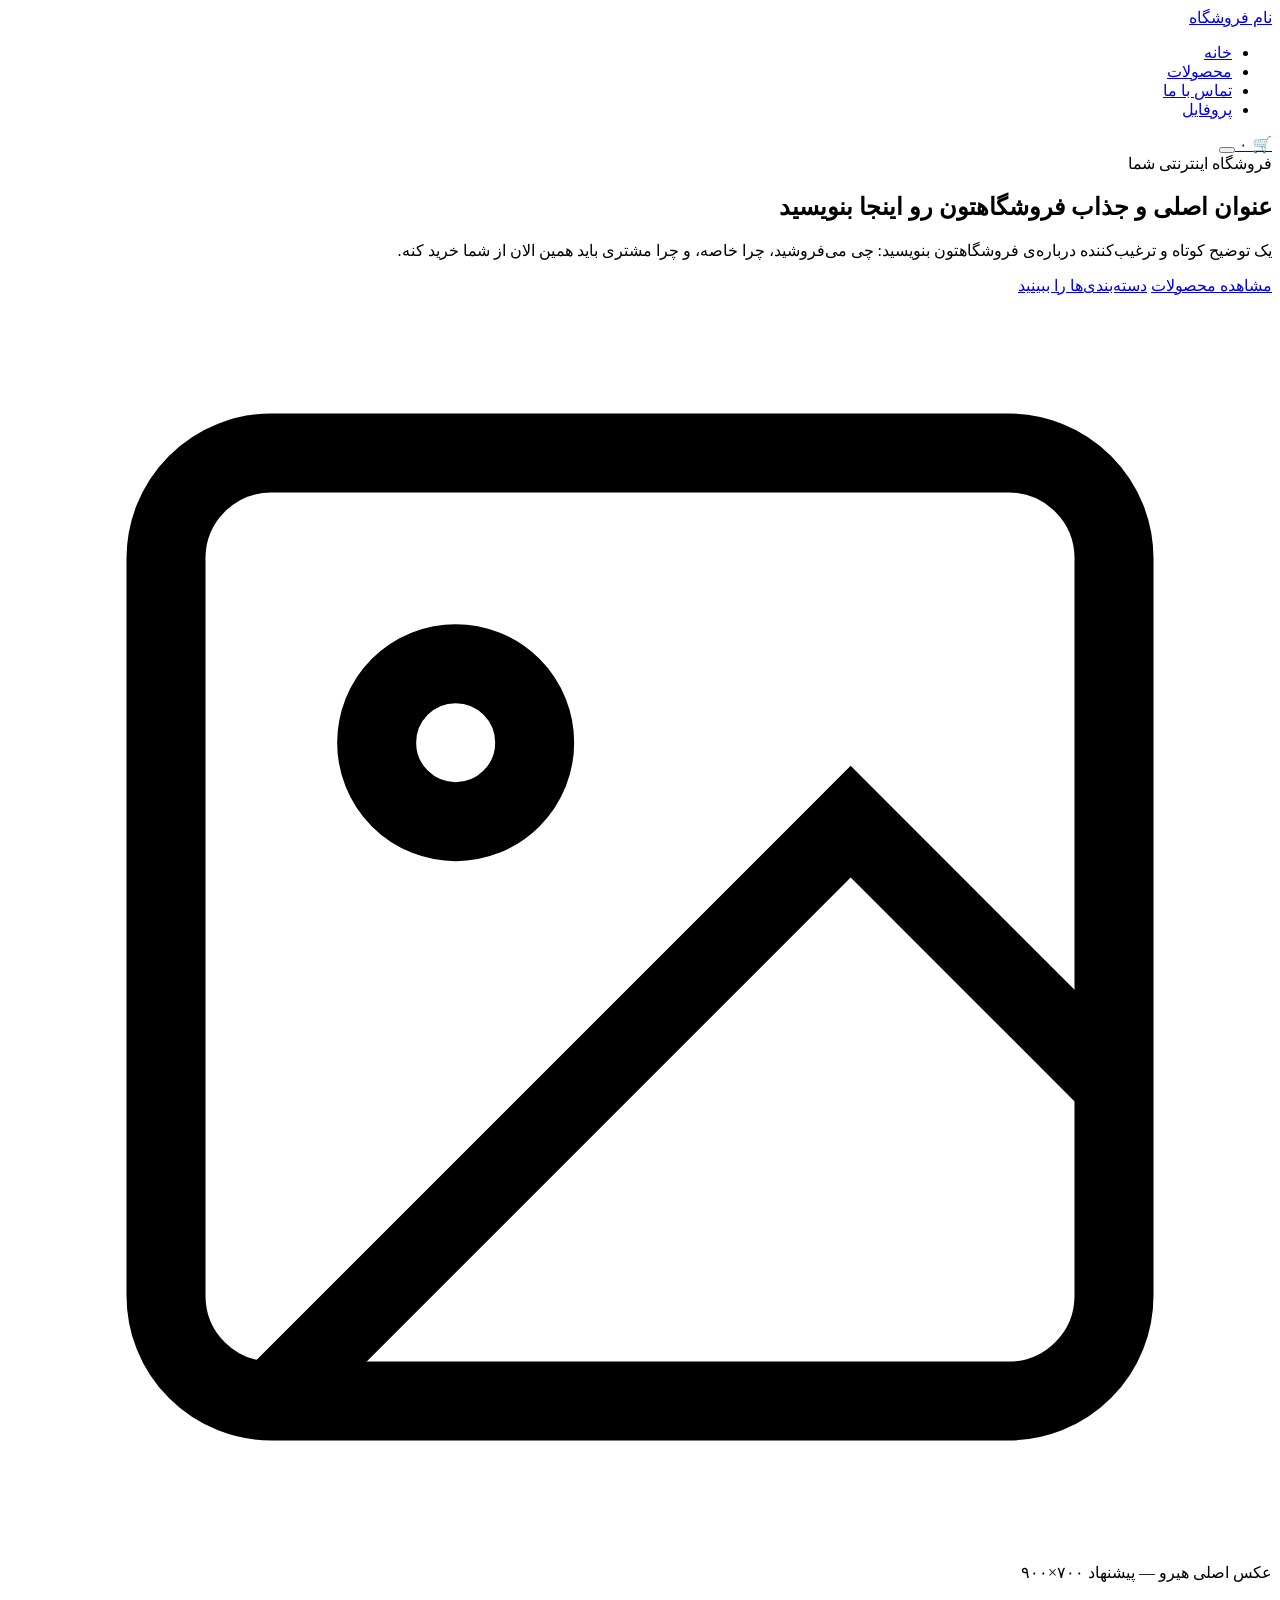
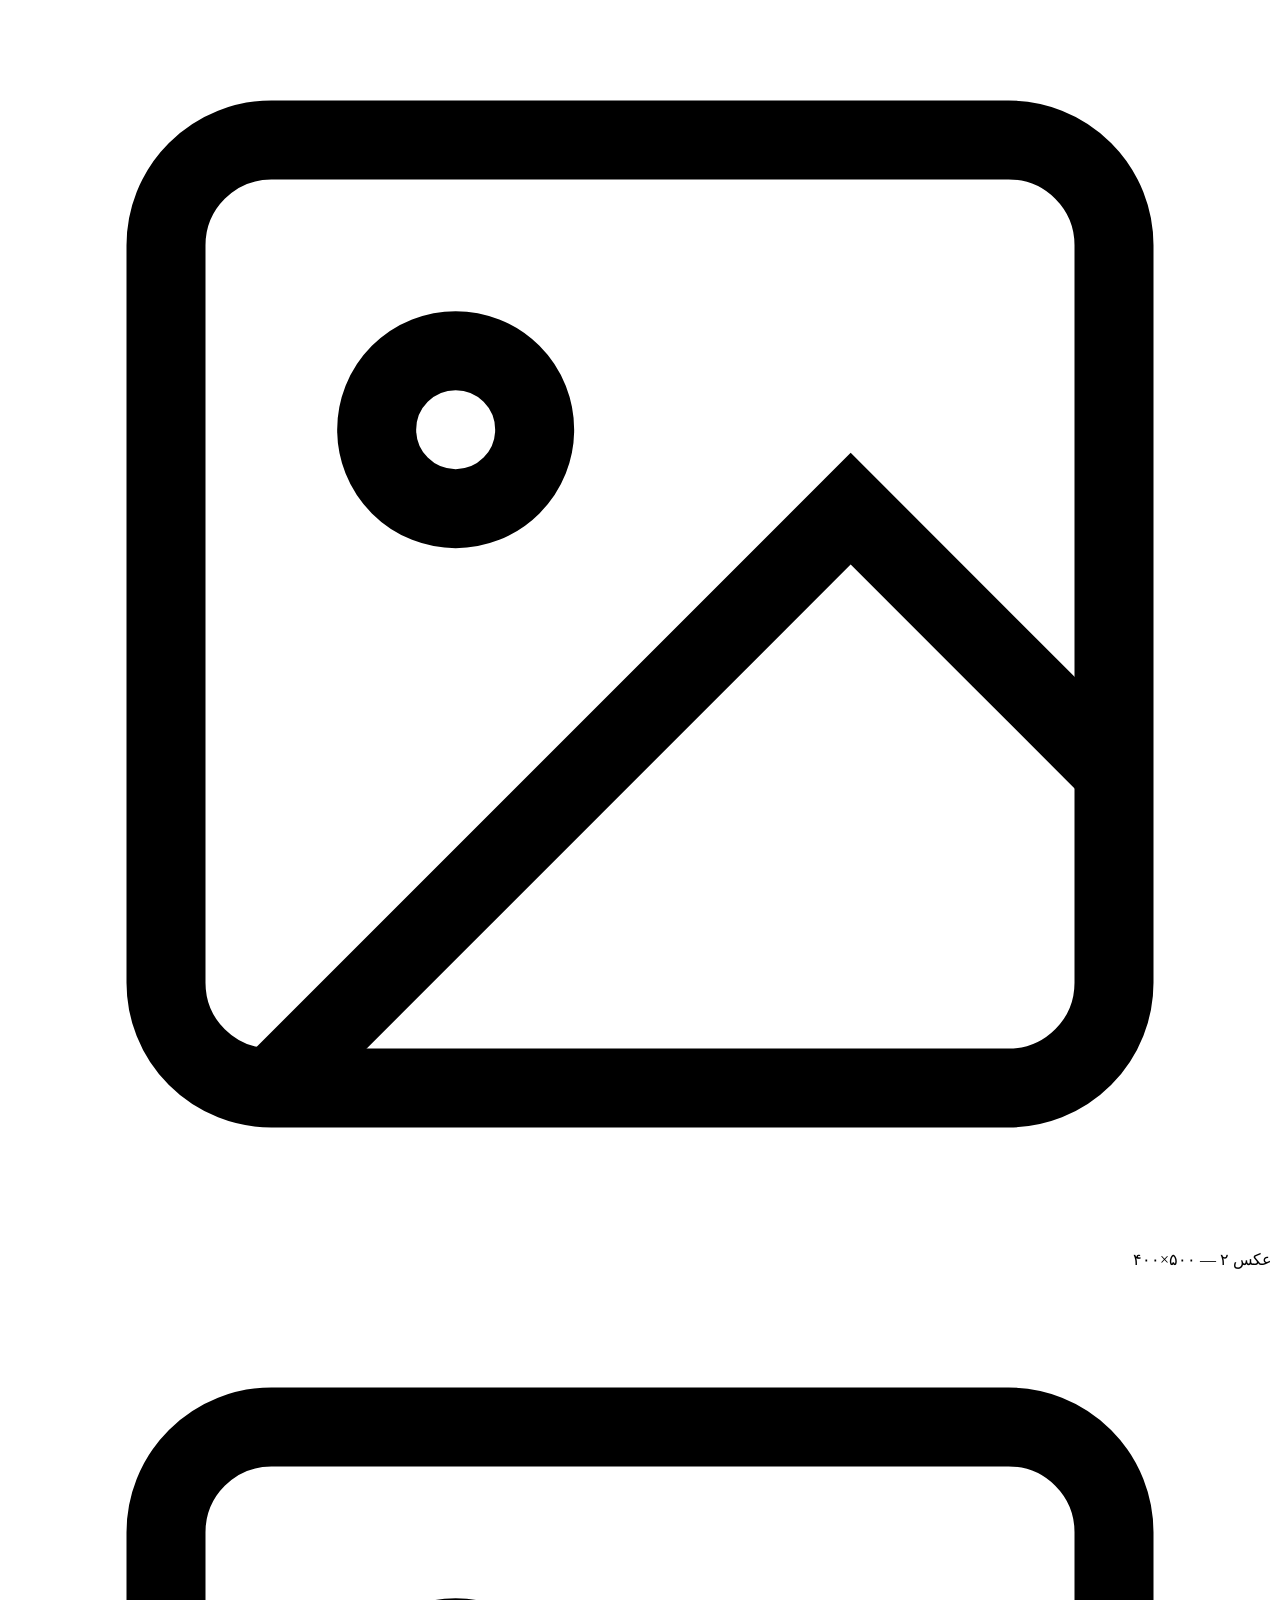
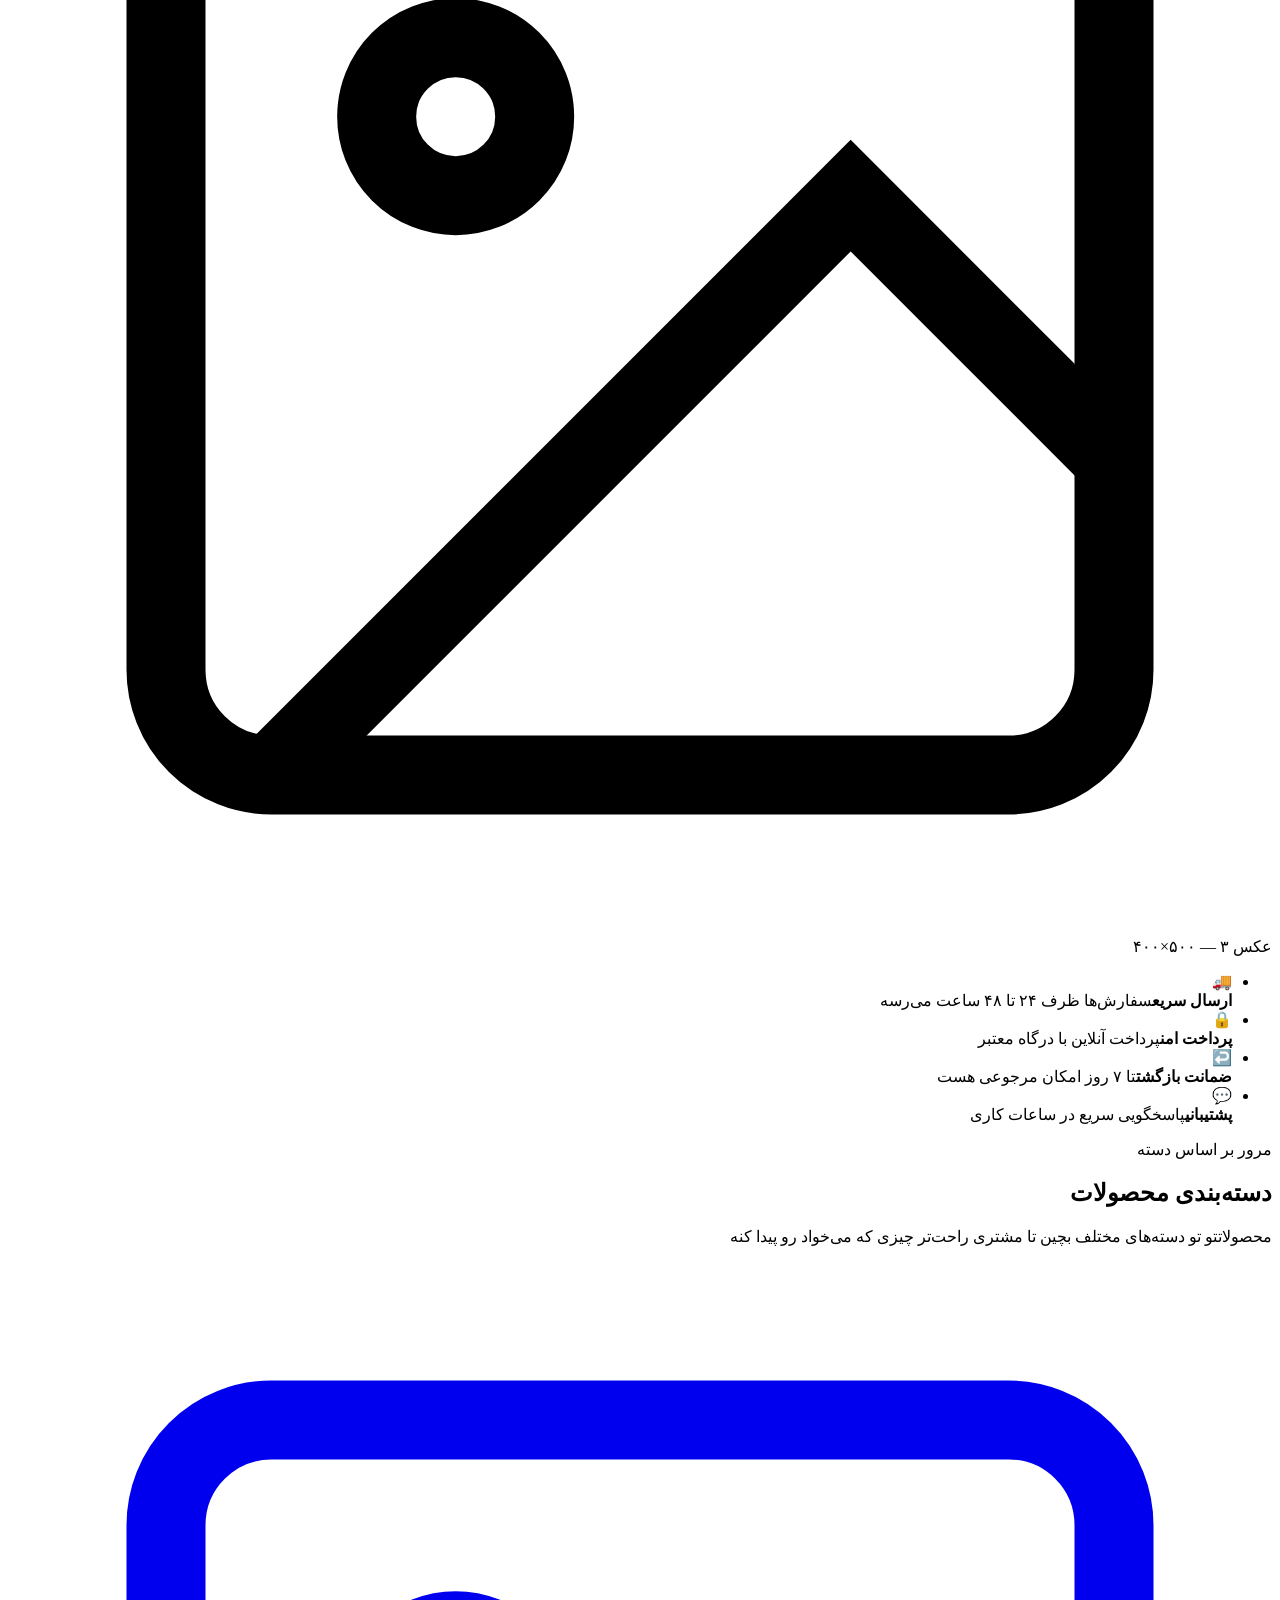
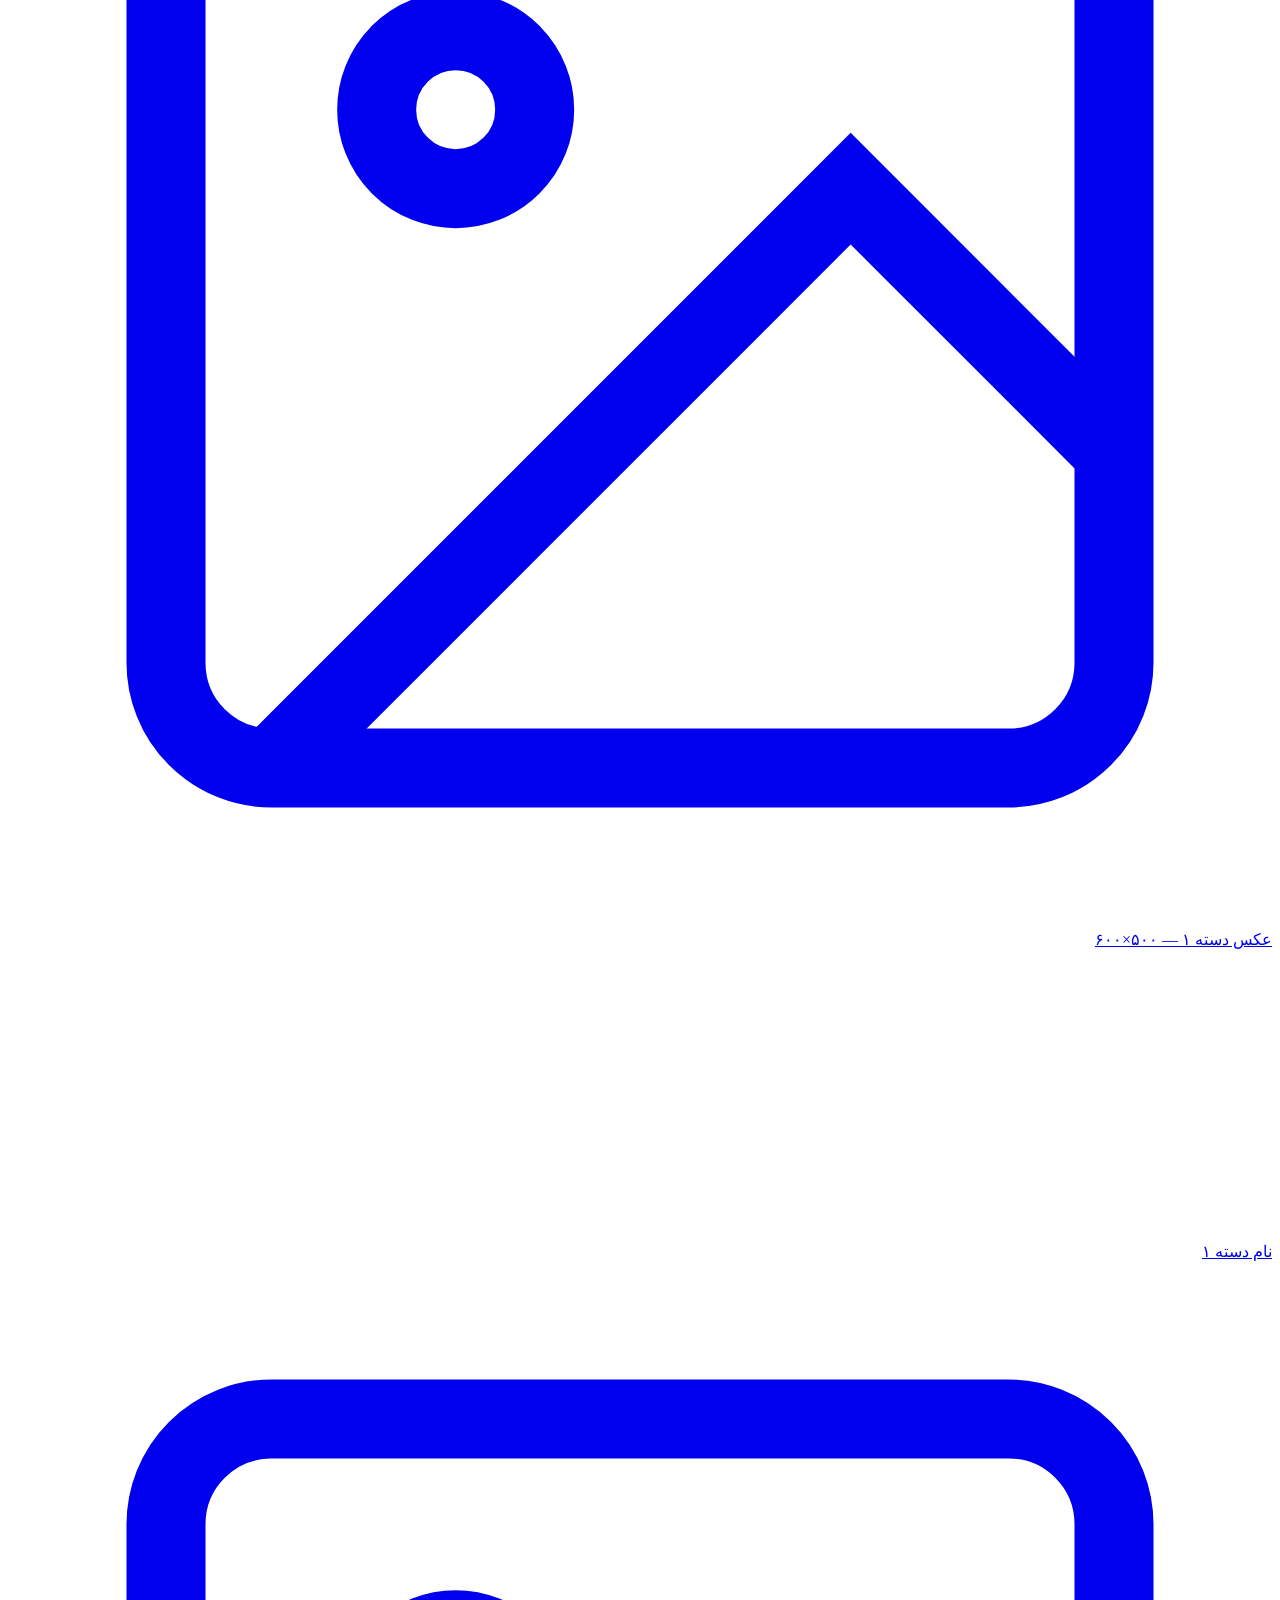
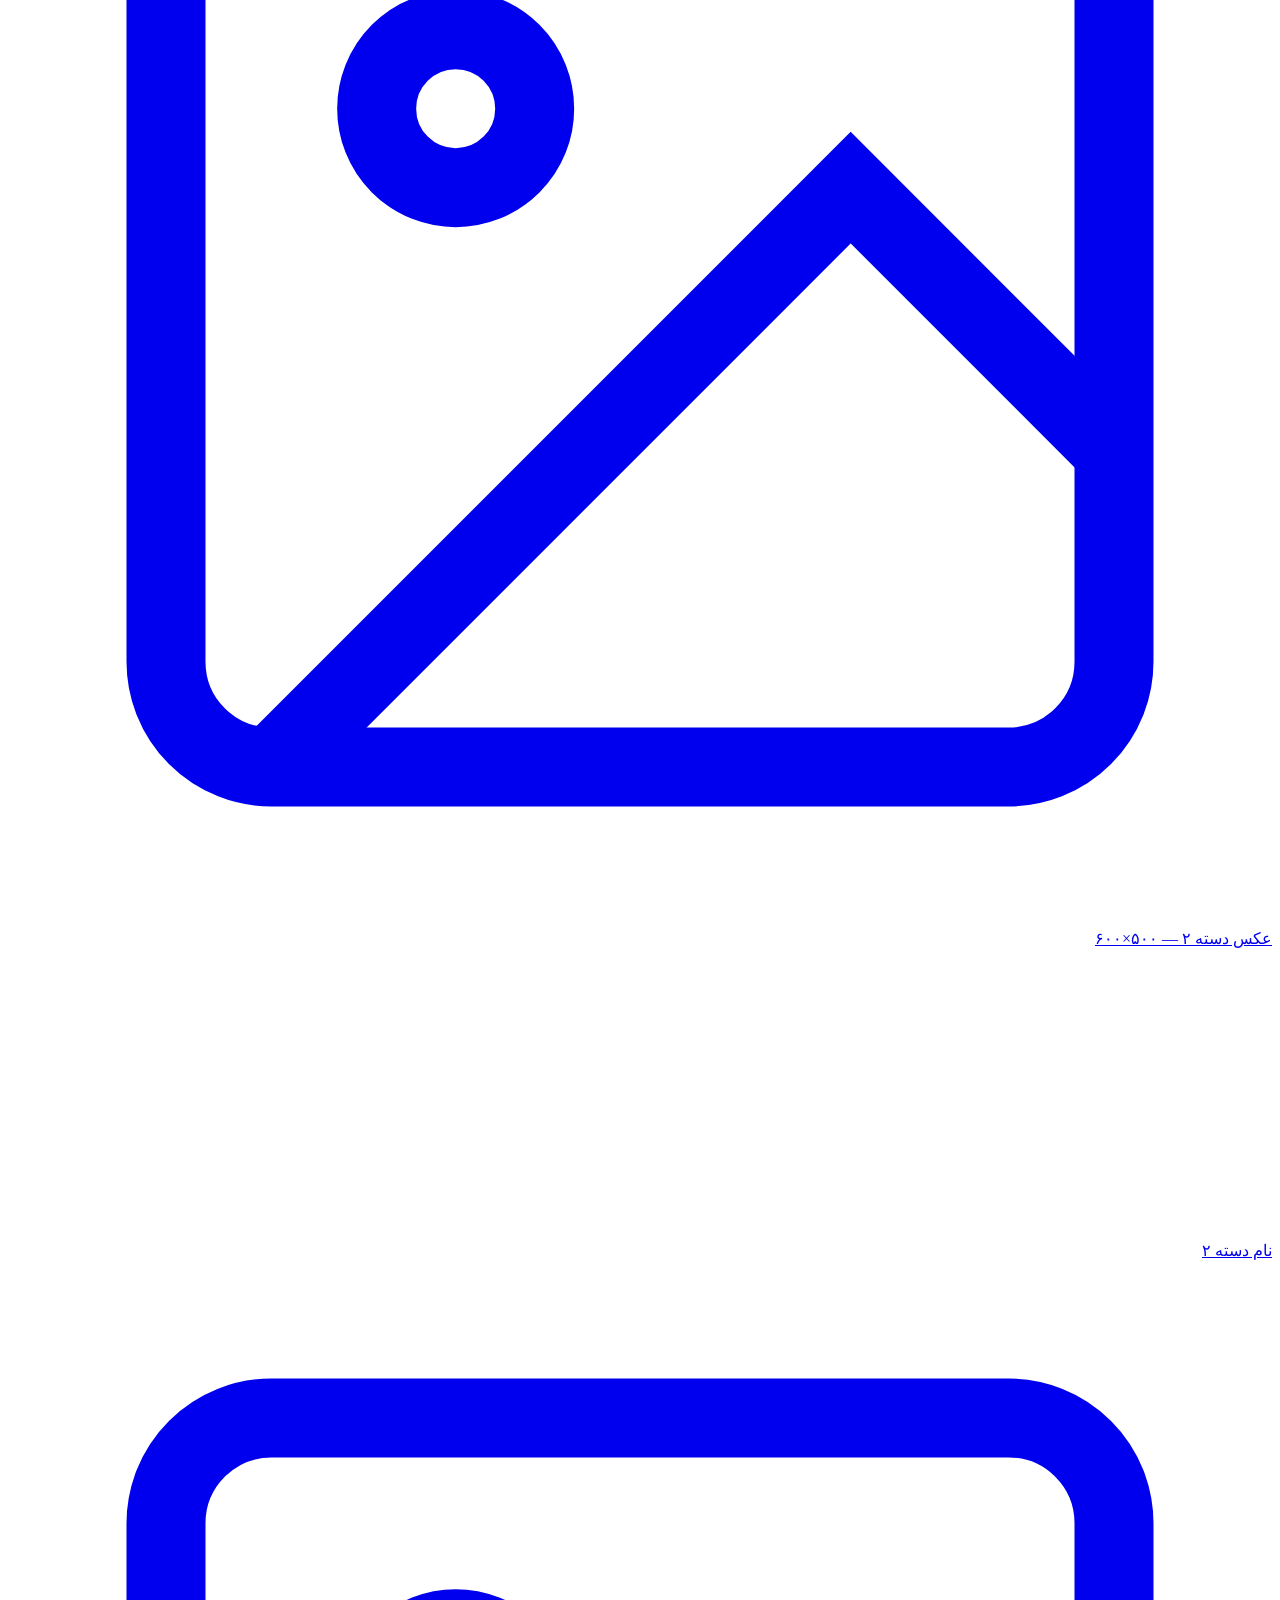
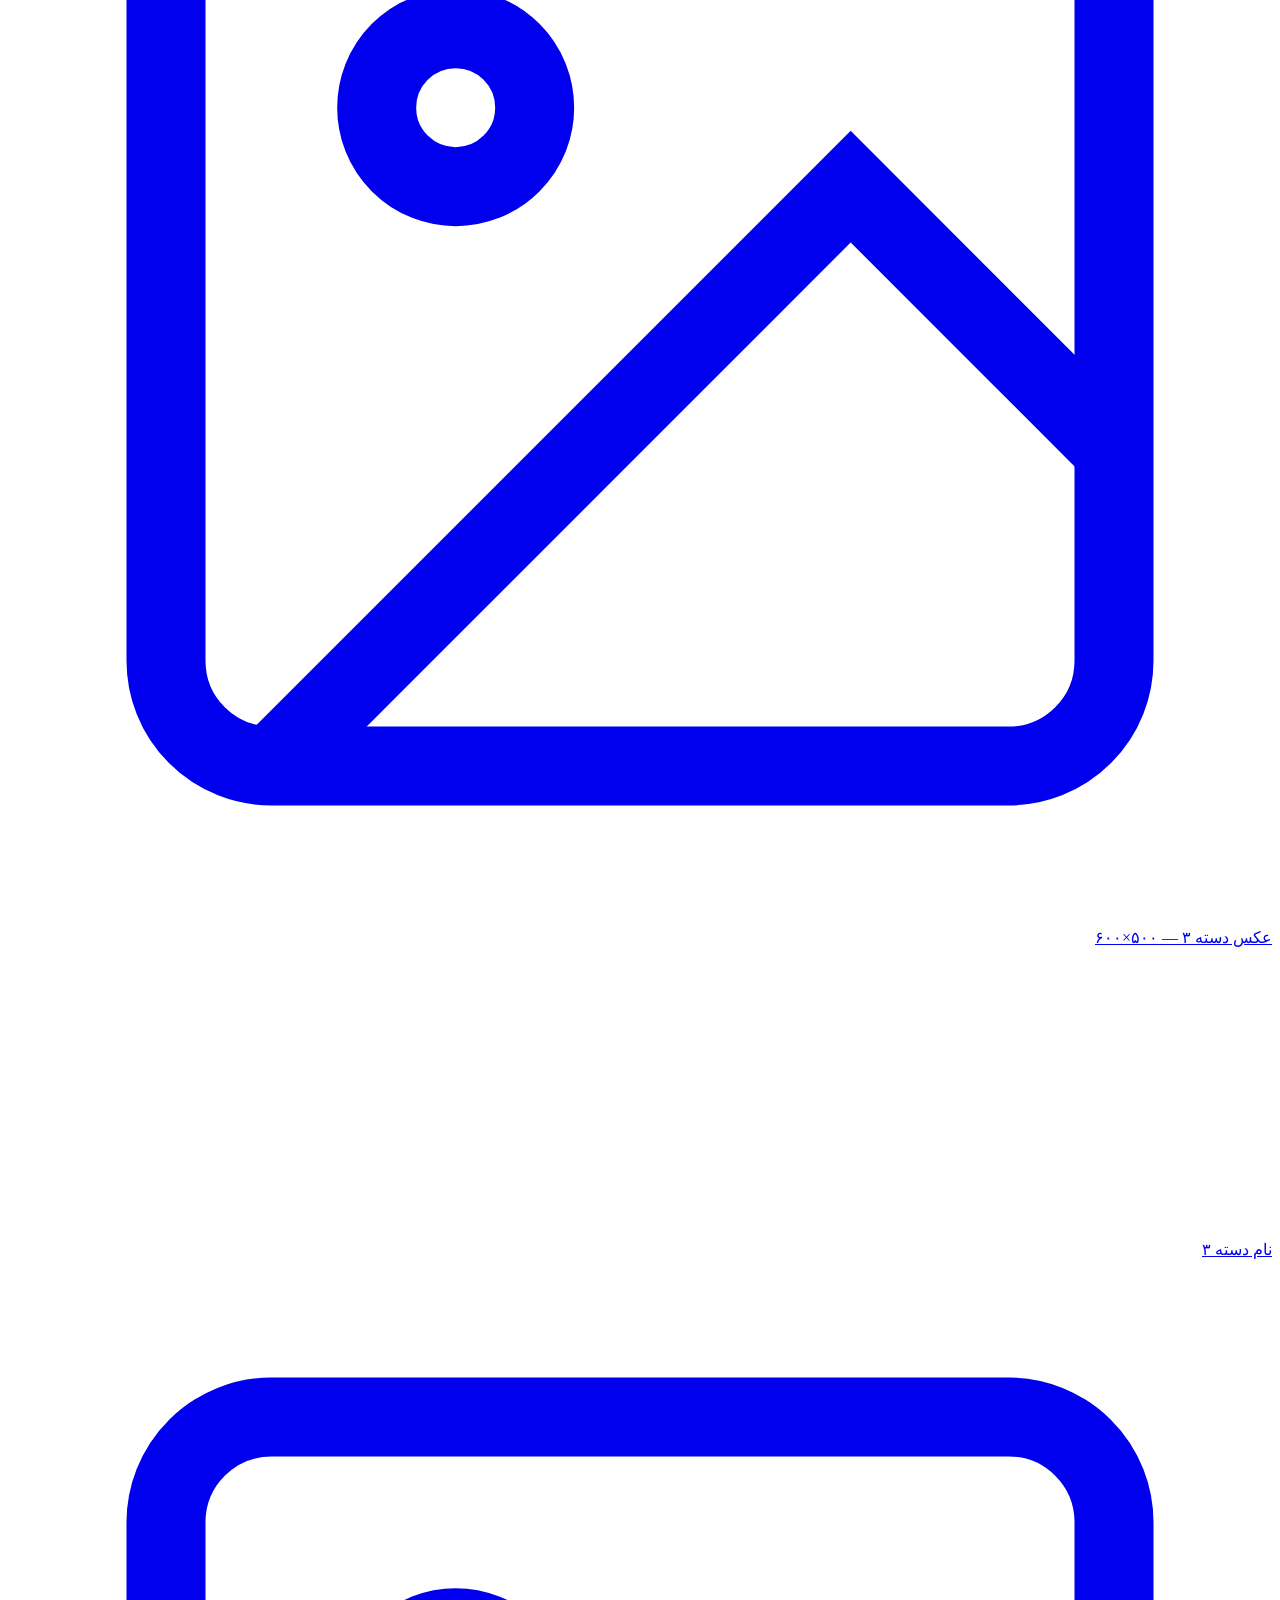
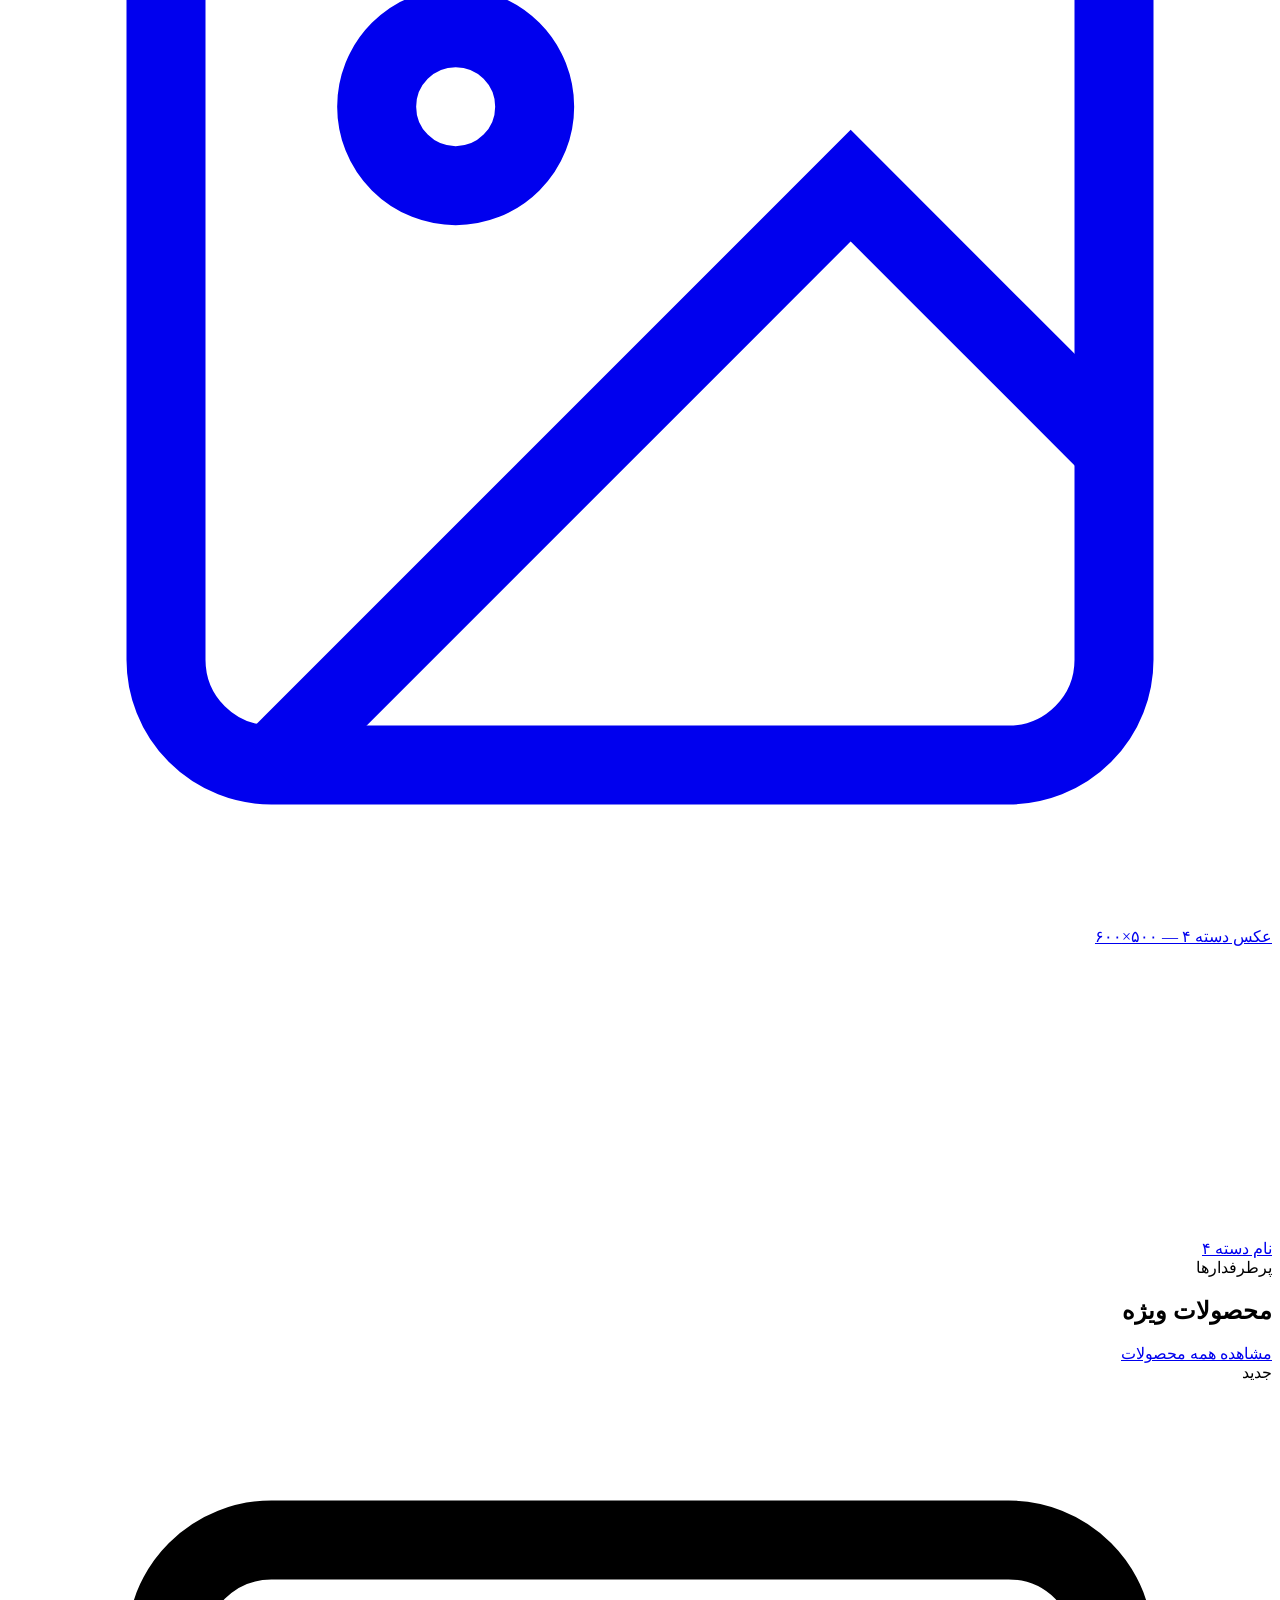
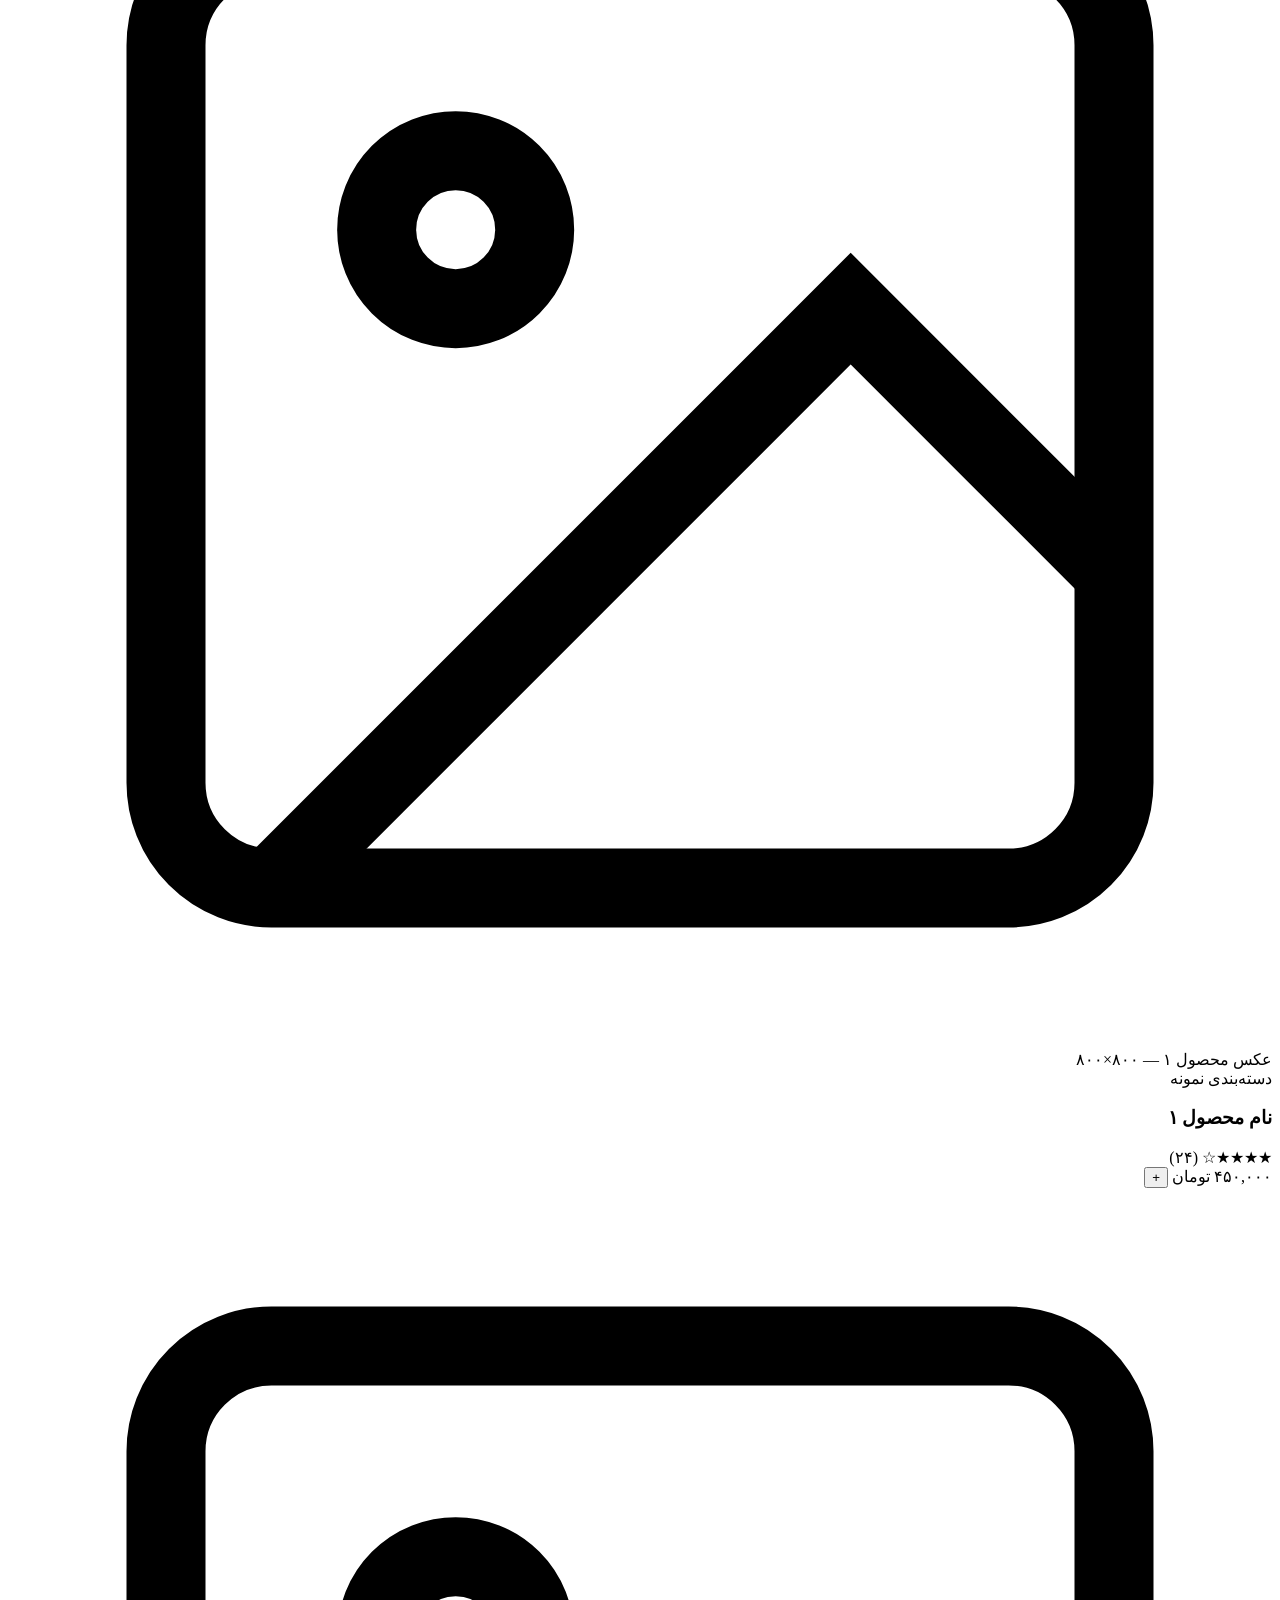
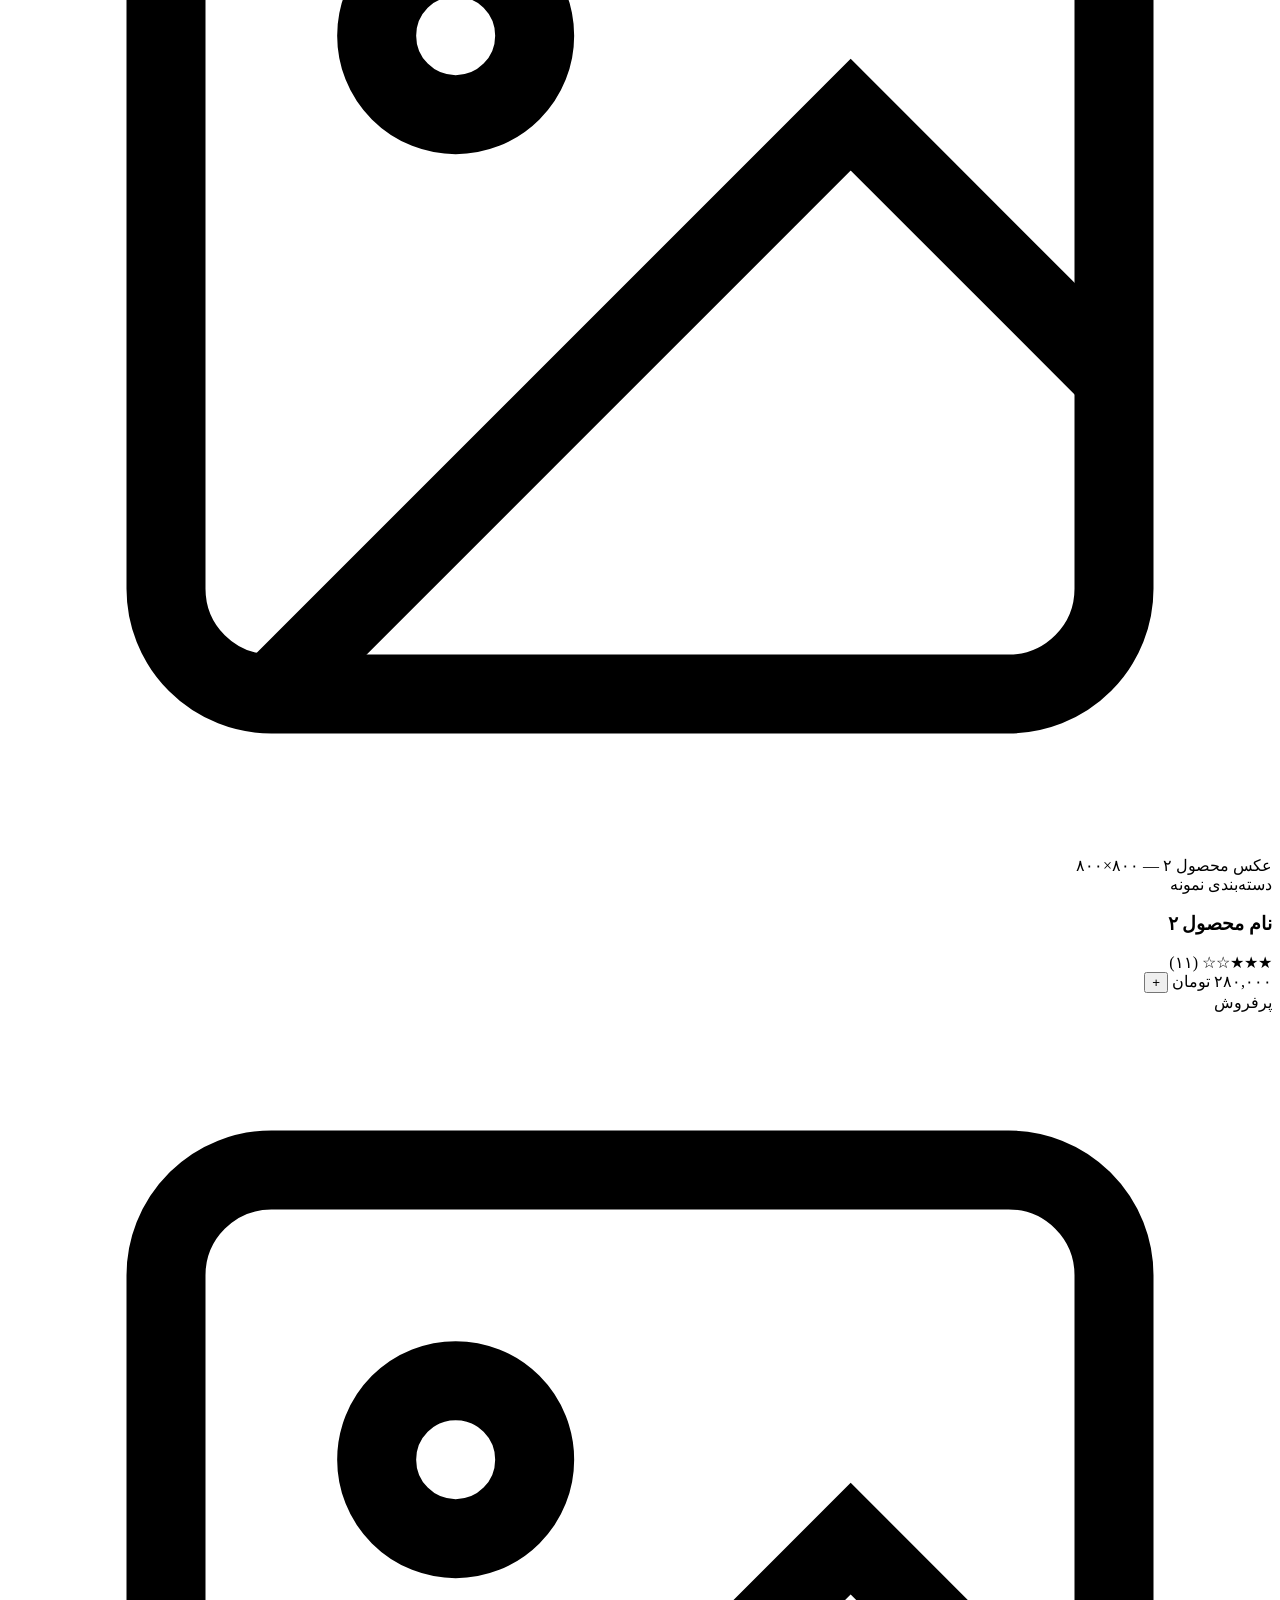
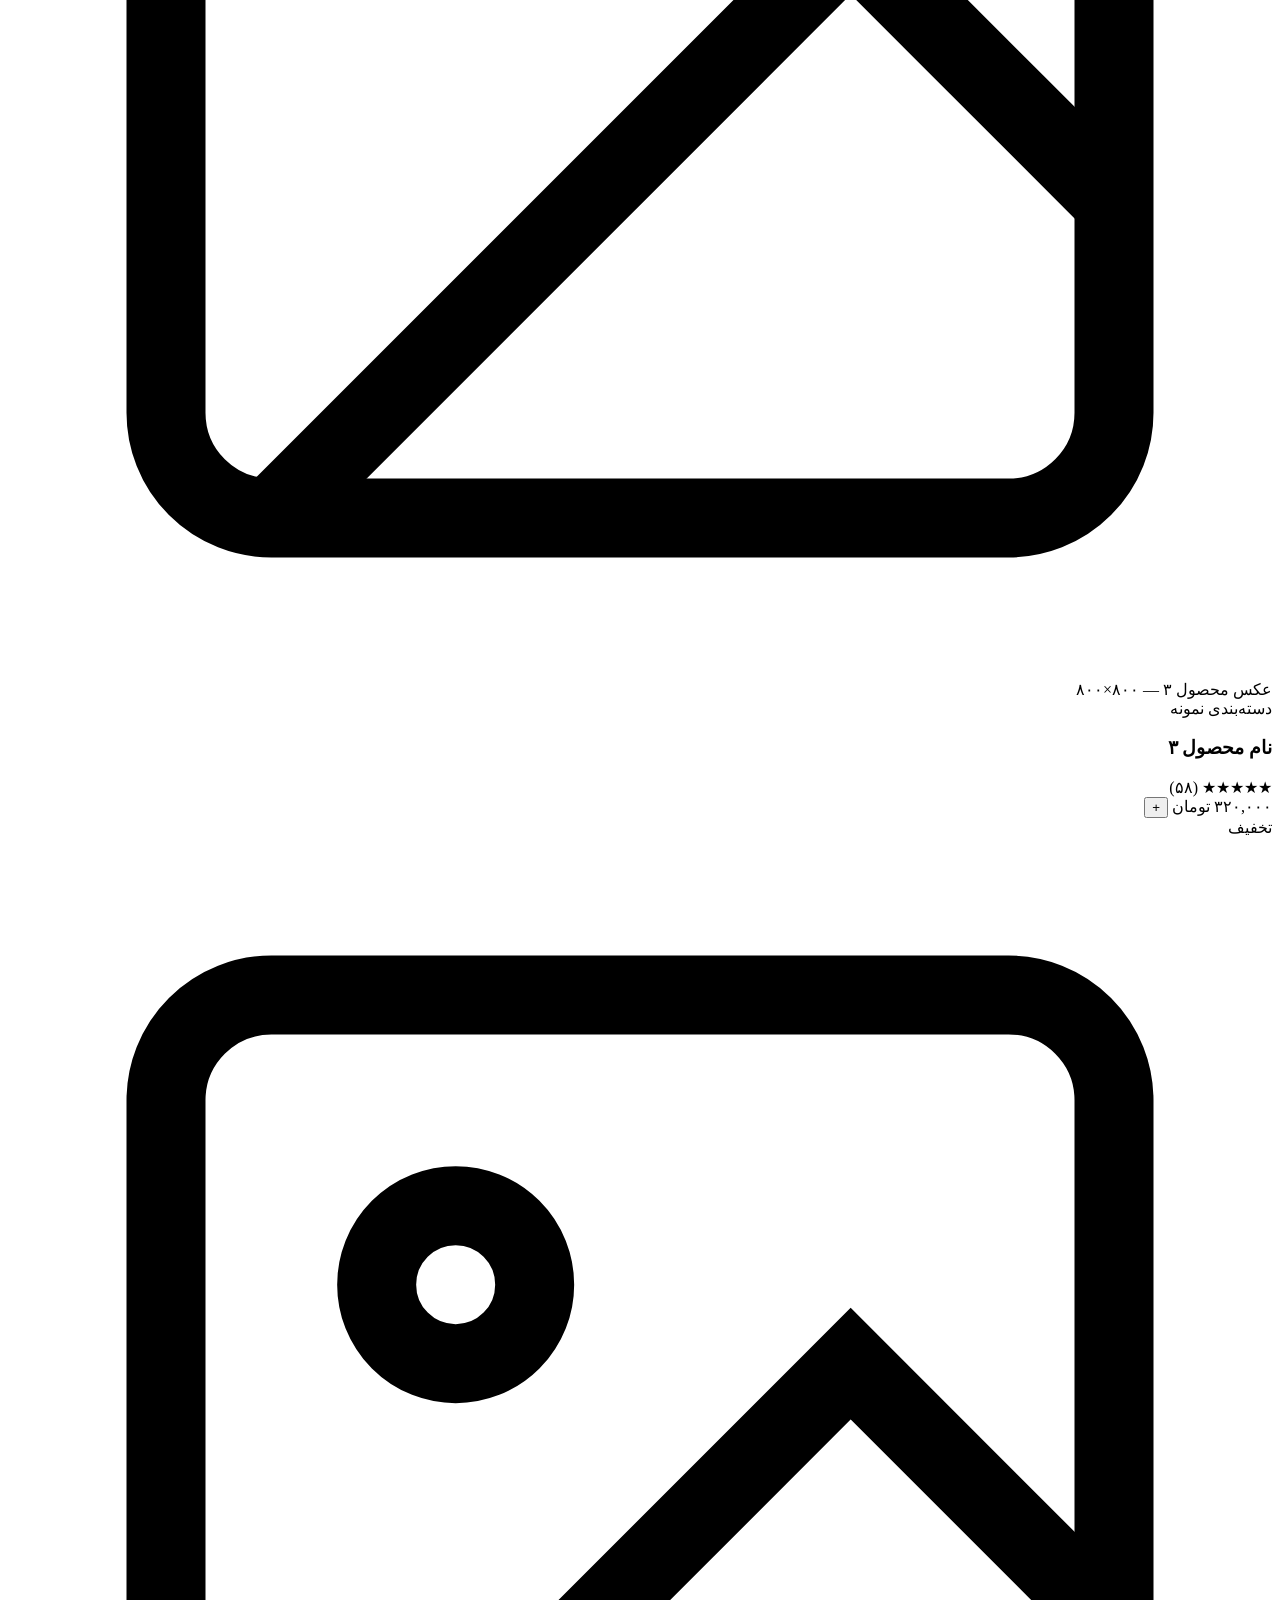
==== commit 224a2cdf: "Add files via upload" ====
--- a/index.html
+++ b/index.html
@@ -1,1643 +1,395 @@
 <!DOCTYPE html>
-<html lang="en">
+<html lang="fa" dir="rtl">
 <head>
 <meta charset="UTF-8">
-<meta name="viewport" content="width=device-width, initial-scale=1.0, user-scalable=no">
-<meta name="theme-color" content="#1a0a2e">
-<meta name="apple-mobile-web-app-capable" content="yes">
-<title>MineCrush ⛏</title>
-<link href="https://fonts.googleapis.com/css2?family=Press+Start+2P&display=swap" rel="stylesheet">
-<style>
-*{box-sizing:border-box;margin:0;padding:0;-webkit-tap-highlight-color:transparent}
-
-:root{
-  --text:#e8e0c8;
-  --accent:#55ff55;
-  --gold:#ffd700;
-  --cell:clamp(38px,calc((100vw - 32px)/7),48px);
-  --gap:2px;
-}
-
-html,body{
-  width:100%;height:100%;
-  color:var(--text);
-  font-family:'Press Start 2P',monospace;
-  overflow:hidden;touch-action:none;user-select:none;
-  background:#0a0612;
-}
-
-/* ── BACKGROUND ── */
-#bg-layer{
-  position:fixed;inset:-6%;z-index:0;
-  background:url('[data-uri]') center/cover no-repeat;
-  animation:bgDrift 30s ease-in-out infinite;
-  will-change:transform;
-}
-@keyframes bgDrift{
-  0%{transform:scale(1.06) translate(0,0);}
-  50%{transform:scale(1.12) translate(-1.3%,-1%);}
-  100%{transform:scale(1.06) translate(0,0);}
-}
-#bg-overlay{position:fixed;inset:0;z-index:1;background:rgba(4,0,18,0.5);}
-#flash-overlay{
-  position:fixed;inset:0;z-index:1500;pointer-events:none;
-  background:#fff;opacity:0;mix-blend-mode:overlay;
-}
-.flash-on{animation:flashPulse .32s ease-out;}
-@keyframes flashPulse{0%{opacity:.75}100%{opacity:0}}
-
-/* ── SCREENS ── */
-.screen{
-  position:fixed;inset:0;z-index:2;
-  display:flex;flex-direction:column;align-items:center;
-  opacity:0;pointer-events:none;
-  transform:translateY(14px) scale(.985);
-  transition:opacity .38s cubic-bezier(.3,.7,.3,1),transform .38s cubic-bezier(.3,.7,.3,1);
-}
-.screen.active{opacity:1;pointer-events:auto;transform:translateY(0) scale(1);}
-
-/* ═══════════════ START SCREEN ═══════════════ */
-#screen-start{justify-content:center;padding:20px;}
-
-#float-blocks{position:absolute;inset:0;overflow:hidden;z-index:0;pointer-events:none;}
-.float-block{
-  position:absolute;bottom:-60px;
-  opacity:0;filter:drop-shadow(0 4px 10px rgba(0,0,0,.55));
-  image-rendering:pixelated;
-  animation-name:floatUpBlock;animation-timing-function:linear;animation-iteration-count:infinite;
-}
-@keyframes floatUpBlock{
-  0%{transform:translateY(0) rotate(0deg);opacity:0;}
-  8%{opacity:.5;}
-  88%{opacity:.5;}
-  100%{transform:translateY(-115vh) rotate(360deg);opacity:0;}
-}
-
-.start-content{
-  position:relative;z-index:3;
-  display:flex;flex-direction:column;align-items:center;gap:26px;
-  width:100%;max-width:380px;
-}
-
-#main-title{
-  display:flex;gap:3px;flex-wrap:wrap;justify-content:center;
-}
-#main-title span{
-  font-size:clamp(20px,7vw,28px);
-  color:var(--accent);
-  text-shadow:0 0 16px rgba(85,255,85,.85),0 0 34px rgba(85,255,85,.4),0 3px 0 #003300;
-  display:inline-block;
-  animation:titleBounce .7s cubic-bezier(.3,1.6,.5,1) both;
-}
-@keyframes titleBounce{
-  0%{transform:translateY(-40px) scale(.4) rotate(-12deg);opacity:0;}
-  60%{transform:translateY(6px) scale(1.12) rotate(3deg);opacity:1;}
-  100%{transform:translateY(0) scale(1) rotate(0);opacity:1;}
-}
-#pick-icon{
-  font-size:34px;
-  animation:pickSwing 2.4s ease-in-out infinite;
-  filter:drop-shadow(0 0 14px rgba(180,220,255,.6));
-}
-@keyframes pickSwing{
-  0%,100%{transform:rotate(-18deg);}
-  50%{transform:rotate(18deg);}
-}
-
-.best-card{
-  background:rgba(10,5,25,.7);border:1px solid rgba(255,215,0,.4);
-  border-radius:6px;padding:10px 22px;text-align:center;
-  box-shadow:0 0 20px rgba(255,215,0,.15);
-  animation:fadeUp .6s .3s both;
-}
-.best-card .lbl{font-size:6px;color:#aaa;letter-spacing:2px;margin-bottom:6px;}
-.best-card .val{font-size:14px;color:var(--gold);text-shadow:0 0 10px rgba(255,215,0,.6);}
-
-@keyframes fadeUp{from{opacity:0;transform:translateY(14px);}to{opacity:1;transform:translateY(0);}}
-
-#play-btn{
-  position:relative;overflow:hidden;
-  background:linear-gradient(180deg,#2a8f2a 0%,#0d5c0d 100%);
-  border:3px solid #1a3a1a;
-  color:#eaffea;font-family:'Press Start 2P',monospace;
-  font-size:13px;padding:18px 42px;cursor:pointer;
-  letter-spacing:2px;border-radius:6px;
-  box-shadow:0 6px 0 #062a06,0 6px 24px rgba(85,255,85,.35),inset 0 2px 0 rgba(255,255,255,.25);
-  animation:playPulse 1.6s ease-in-out infinite,fadeUp .6s .15s both;
-}
-@keyframes playPulse{
-  0%,100%{box-shadow:0 6px 0 #062a06,0 6px 24px rgba(85,255,85,.35),inset 0 2px 0 rgba(255,255,255,.25);}
-  50%{box-shadow:0 6px 0 #062a06,0 6px 38px rgba(85,255,85,.65),inset 0 2px 0 rgba(255,255,255,.35);}
-}
-#play-btn:active{transform:translateY(4px);box-shadow:0 2px 0 #062a06,0 2px 14px rgba(85,255,85,.3);}
-
-.start-hint{
-  font-size:6px;color:rgba(220,220,220,.55);text-align:center;
-  letter-spacing:1px;animation:fadeUp .6s .45s both;
-}
-
-/* ═══════════════ LEVELS SCREEN ═══════════════ */
-#screen-levels{padding-top:14px;}
-.lvl-header{
-  width:100%;max-width:420px;display:flex;align-items:center;gap:10px;
-  padding:6px 14px;position:relative;z-index:5;
-}
-#back-btn{
-  position:relative;overflow:hidden;
-  background:rgba(10,5,25,.75);border:1px solid rgba(100,200,100,.4);
-  color:var(--accent);font-family:inherit;font-size:14px;
-  width:34px;height:34px;border-radius:50%;
-  display:flex;align-items:center;justify-content:center;cursor:pointer;
-}
-.lvl-title{font-size:10px;color:var(--accent);letter-spacing:2px;text-shadow:0 0 10px rgba(85,255,85,.6);}
-
-#level-path-wrap{
-  flex:1;width:100%;max-width:420px;overflow-y:auto;overflow-x:hidden;
-  position:relative;z-index:3;padding:10px 0 40px;
-  -webkit-overflow-scrolling:touch;
-}
-#level-path{
-  position:relative;width:100%;min-height:1400px;padding-top:6px;
-}
-.lvl-node{
-  position:absolute;transform:translateX(-50%);
-  display:flex;flex-direction:column;align-items:center;
-  opacity:0;animation:nodeIn .45s cubic-bezier(.3,1.3,.4,1) both;
-  animation-delay:var(--d,0s);
-}
-@keyframes nodeIn{from{opacity:0;transform:translateX(-50%) scale(.3) translateY(20px);}to{opacity:1;transform:translateX(-50%) scale(1) translateY(0);}}
-
-.lvl-circle{
-  position:relative;overflow:hidden;
-  width:52px;height:52px;border-radius:50%;
-  display:flex;align-items:center;justify-content:center;
-  background:radial-gradient(circle at 35% 30%,#3a9e3a,#1d5e1d 70%);
-  border:3px solid #0d3d0d;
-  box-shadow:0 4px 0 #082608,0 4px 14px rgba(0,0,0,.5),inset 0 2px 0 rgba(255,255,255,.25);
-  cursor:pointer;
-}
-.lvl-node.done .lvl-circle{
-  background:radial-gradient(circle at 35% 30%,#ffd76b,#cc8800 70%);
-  border-color:#7a4e00;box-shadow:0 4px 0 #5a3800,0 4px 14px rgba(255,180,0,.35),inset 0 2px 0 rgba(255,255,255,.35);
-}
-.lvl-node.current .lvl-circle{
-  background:radial-gradient(circle at 35% 30%,#6be0ff,#1a8fc7 70%);
-  border-color:#0a4a66;
-  animation:curPulse 1.2s ease-in-out infinite;
-}
-@keyframes curPulse{
-  0%,100%{box-shadow:0 4px 0 #06304a,0 4px 14px rgba(80,200,255,.4),inset 0 2px 0 rgba(255,255,255,.3);}
-  50%{box-shadow:0 4px 0 #06304a,0 4px 26px rgba(80,200,255,.8),inset 0 2px 0 rgba(255,255,255,.4);}
-}
-.lvl-node.locked .lvl-circle{
-  background:radial-gradient(circle at 35% 30%,#555,#222 70%);
-  border-color:#000;box-shadow:0 4px 0 #000,0 4px 10px rgba(0,0,0,.5);
-  cursor:not-allowed;
-}
-.lvl-num{font-size:13px;color:#fff;text-shadow:0 2px 2px rgba(0,0,0,.6);}
-.lvl-lock{font-size:16px;filter:grayscale(1) opacity(.7);}
-.lvl-ice{
-  position:absolute;top:-4px;right:-4px;font-size:13px;
-  background:#0a3a55;border:1.5px solid #6be0ff;border-radius:50%;
-  width:18px;height:18px;display:flex;align-items:center;justify-content:center;
-  box-shadow:0 0 8px rgba(100,220,255,.6);
-}
-.lvl-pin{
-  margin-top:2px;font-size:11px;color:#6be0ff;
-  animation:pinBounce .8s ease-in-out infinite;
-  text-shadow:0 0 8px rgba(100,220,255,.8);
-}
-@keyframes pinBounce{0%,100%{transform:translateY(0);}50%{transform:translateY(-5px);}}
-
-.lvl-node.shake{animation:nodeShake .42s ease;}
-@keyframes nodeShake{
-  0%,100%{transform:translateX(-50%);}
-  20%{transform:translateX(calc(-50% - 8px)) rotate(-6deg);}
-  40%{transform:translateX(calc(-50% + 8px)) rotate(6deg);}
-  60%{transform:translateX(calc(-50% - 5px)) rotate(-3deg);}
-  80%{transform:translateX(calc(-50% + 5px)) rotate(3deg);}
-}
-
-#toast{
-  position:fixed;bottom:26px;left:50%;transform:translateX(-50%) translateY(20px);
-  background:rgba(20,5,5,.92);border:1px solid rgba(255,80,80,.5);
-  color:#ffaaaa;font-size:7px;padding:10px 16px;border-radius:6px;
-  z-index:900;opacity:0;transition:opacity .25s,transform .25s;
-  white-space:nowrap;
-}
-#toast.show{opacity:1;transform:translateX(-50%) translateY(0);}
-
-/* ═══════════════ GAME SCREEN ═══════════════ */
-#screen-game{width:100%;}
-
-#hdr{width:100%;max-width:420px;padding:6px 12px 3px;display:flex;justify-content:space-between;align-items:center;}
-#title{font-size:10px;color:var(--accent);letter-spacing:2px;text-shadow:0 0 14px rgba(85,255,85,.8),0 0 28px rgba(85,255,85,.3);}
-
-#snd-btn,#rst-btn,#lose-btn{
-  position:relative;overflow:hidden;
-  background:transparent;border:none;padding:0;cursor:pointer;
-  display:flex;align-items:center;justify-content:center;
-  transition:transform .12s;-webkit-tap-highlight-color:transparent;
-}
-#rst-btn img,#lose-btn img{height:36px;width:auto;}
-#snd-btn img{height:32px;width:auto;}
-#snd-btn.muted img{filter:grayscale(1) opacity(.45);}
-#rst-btn:active,#lose-btn:active,#snd-btn:active{transform:scale(.88);}
-
-#stats{
-  width:100%;max-width:420px;display:flex;justify-content:space-around;padding:5px 6px;
-  background:rgba(8,3,20,0.78);border-top:1px solid rgba(100,200,100,.3);border-bottom:1px solid rgba(100,200,100,.3);
-  backdrop-filter:blur(10px);margin-bottom:3px;
-}
-.stat{text-align:center}
-.slbl{font-size:5px;color:#aaa;letter-spacing:1px;margin-bottom:2px}
-.sval{font-size:10px;color:var(--gold);text-shadow:0 0 8px rgba(255,215,0,.5);transition:transform .15s;}
-#mv-val{color:#ff9944}
-#mv-val.low-pulse{animation:lowPulse .6s ease-in-out infinite;}
-@keyframes lowPulse{0%,100%{transform:scale(1);}50%{transform:scale(1.25);}}
-
-#lbar-wrap{display:flex;align-items:center;gap:5px;padding:0 12px 3px;width:100%;max-width:420px;}
-#lbar-outer{flex:1;height:4px;background:rgba(0,0,0,.5);border:1px solid rgba(100,200,100,.25);overflow:hidden;}
-#lbar-inner{height:100%;width:0%;background:linear-gradient(90deg,#44ee44,#00cc88);transition:width .35s ease;box-shadow:0 0 6px #44ee44;}
-#lbar-lbl{font-size:4px;color:#666;white-space:nowrap}
-
-#combo,#flash{
-  position:fixed;top:108px;left:50%;transform:translateX(-50%) scale(.6);
-  font-size:11px;color:var(--gold);text-shadow:0 0 16px rgba(255,215,0,.9),0 2px 4px #000;
-  pointer-events:none;z-index:300;opacity:0;white-space:nowrap;
-}
-#combo.show-combo{animation:comboPop 1.1s cubic-bezier(.2,1.4,.4,1) forwards;}
-#flash.show-flash{animation:comboPop 1.5s cubic-bezier(.2,1.4,.4,1) forwards;}
-@keyframes comboPop{
-  0%{opacity:0;transform:translateX(-50%) scale(.4) rotate(-8deg);}
-  20%{opacity:1;transform:translateX(-50%) scale(1.25) rotate(4deg);}
-  35%{transform:translateX(-50%) scale(1) rotate(0);}
-  80%{opacity:1;transform:translateX(-50%) scale(1) rotate(0);}
-  100%{opacity:0;transform:translateX(-50%) scale(.85) translateY(-8px);}
-}
-#flash{top:128px;color:#aaffaa;text-shadow:0 0 16px rgba(170,255,170,.9),0 2px 4px #000;}
-
-#gwrap{flex:1;display:flex;align-items:center;justify-content:center;padding:3px 12px;width:100%;max-width:420px;}
-#gbox{
-  position:relative;background:rgba(4,0,18,0.6);
-  border:2px solid rgba(120,220,120,.25);
-  box-shadow:0 0 50px rgba(60,0,160,.4),0 0 100px rgba(0,40,0,.3),inset 0 0 30px rgba(0,0,0,.5);
-  backdrop-filter:blur(3px);
-}
-#gbox.shake-anim{animation:screenShake .4s ease-in-out;}
-@keyframes screenShake{
-  0%,100%{transform:translate(0,0);}
-  20%{transform:translate(var(--shx,4px),-3px);}
-  40%{transform:translate(calc(var(--shx,4px) * -1),3px);}
-  60%{transform:translate(calc(var(--shx,4px) * .6),-2px);}
-  80%{transform:translate(calc(var(--shx,4px) * -.6),2px);}
-}
-#grid{display:grid;grid-template-columns:repeat(7,var(--cell));gap:var(--gap);padding:3px;}
-
-.cell{width:var(--cell);height:var(--cell);position:relative;cursor:pointer;will-change:transform;contain:layout style;}
-.cell.sel .blk{outline:2px solid rgba(255,255,255,.9);outline-offset:-2px;animation:selPulse .45s infinite alternate;}
-@keyframes selPulse{
-  from{filter:brightness(1.2) drop-shadow(0 0 4px rgba(255,255,255,.6));}
-  to{filter:brightness(1.5) drop-shadow(0 0 12px rgba(255,255,255,1));}
-}
-
-.blk{width:100%;height:100%;position:relative;contain:layout style paint;will-change:transform,opacity,filter;}
-.bi{width:100%;height:100%;display:flex;align-items:center;justify-content:center;background:transparent;border:none;overflow:hidden;}
-.bi img{width:96%;height:96%;object-fit:contain;image-rendering:pixelated;pointer-events:none;filter:drop-shadow(0 2px 5px rgba(0,0,0,.7));will-change:filter,transform;transform:translateZ(0);}
-.si{position:absolute;font-size:clamp(7px,calc(var(--cell)*.23),10px);bottom:1px;right:2px;z-index:10;color:#fff;text-shadow:0 0 6px #000,0 0 12px #000;pointer-events:none;}
-
-/* Grid entrance */
-.enter-drop{animation:dropEnter .32s cubic-bezier(.2,.9,.3,1.05) both;animation-delay:var(--ed,0s);}
-@keyframes dropEnter{
-  0%{transform:translateY(-80px) scale(.7) translateZ(0);opacity:0;}
-  65%{transform:translateY(4px) scale(1.04) translateZ(0);opacity:1;}
-  100%{transform:translateY(0) scale(1) translateZ(0);opacity:1;}
-}
-
-/* ── SPECIAL ANIMATIONS ── */
-.sp-row .bi img{transform:translateZ(0);animation:rowPulse 1s infinite alternate;}
-.sp-row::after{content:'';position:absolute;inset:0;z-index:3;pointer-events:none;background:linear-gradient(90deg,transparent 0%,rgba(255,255,200,.45) 50%,transparent 100%);background-size:300% 100%;animation:sweepH 1.1s infinite ease-in-out;}
-@keyframes rowPulse{from{filter:drop-shadow(0 0 3px #fff) drop-shadow(-6px 0 5px rgba(255,255,180,.5)) drop-shadow(6px 0 5px rgba(255,255,180,.5));}to{filter:drop-shadow(0 0 9px #fff) drop-shadow(-14px 0 12px rgba(255,255,255,.9)) drop-shadow(14px 0 12px rgba(255,255,255,.9));}}
-@keyframes sweepH{0%{background-position:150% 0}100%{background-position:-150% 0}}
-
-.sp-col .bi img{transform:translateZ(0);animation:colPulse 1s infinite alternate;}
-.sp-col::after{content:'';position:absolute;inset:0;z-index:3;pointer-events:none;background:linear-gradient(180deg,transparent 0%,rgba(200,255,255,.45) 50%,transparent 100%);background-size:100% 300%;animation:sweepV 1.1s infinite ease-in-out;}
-@keyframes colPulse{from{filter:drop-shadow(0 0 3px #fff) drop-shadow(0 -6px 5px rgba(180,255,255,.5)) drop-shadow(0 6px 5px rgba(180,255,255,.5));}to{filter:drop-shadow(0 0 9px #fff) drop-shadow(0 -14px 12px rgba(255,255,255,.9)) drop-shadow(0 14px 12px rgba(255,255,255,.9));}}
-@keyframes sweepV{0%{background-position:0 150%}100%{background-position:0 -150%}}
-
-.sp-bomb .bi img{transform:translateZ(0);animation:bombPulse .75s infinite alternate,bombHue 2.5s infinite linear;}
-.sp-bomb::after{content:'';position:absolute;inset:-4px;z-index:1;pointer-events:none;border-radius:50%;background:radial-gradient(circle,rgba(255,140,0,.6) 0%,transparent 70%);animation:bombAura .75s infinite alternate;}
-@keyframes bombPulse{from{filter:drop-shadow(0 0 4px #ff8800);transform:scale(1) translateZ(0);}to{filter:drop-shadow(0 0 14px #ffcc00);transform:scale(1.1) translateZ(0);}}
-@keyframes bombHue{to{filter:hue-rotate(60deg) drop-shadow(0 0 8px #ff8800);}}
-@keyframes bombAura{from{opacity:.5;transform:scale(.85)}to{opacity:1;transform:scale(1.25)}}
-
-.sp-rainbow .bi img{transform:translateZ(0);animation:rainbowHue 1.2s infinite linear,rainbowScale .6s infinite alternate;}
-.sp-rainbow::after{content:'';position:absolute;inset:0;z-index:3;pointer-events:none;background:conic-gradient(rgba(255,0,0,.25),rgba(255,165,0,.25),rgba(255,255,0,.25),rgba(0,255,0,.25),rgba(0,100,255,.25),rgba(148,0,211,.25),rgba(255,0,0,.25));animation:conicSpin 1.8s infinite linear;mix-blend-mode:screen;}
-@keyframes rainbowHue{to{filter:hue-rotate(360deg) brightness(1.5);}}
-@keyframes rainbowScale{from{filter:hue-rotate(0deg) brightness(1.2);transform:scale(1) translateZ(0);}to{filter:hue-rotate(180deg) brightness(1.7);transform:scale(1.07) translateZ(0);}}
-@keyframes conicSpin{to{transform:rotate(360deg)}}
-
-/* ── LOCKED / ICE BLOCK ── */
-.blk.locked .bi img{filter:saturate(.45) brightness(.9) drop-shadow(0 2px 5px rgba(0,0,0,.7));}
-.lock-overlay{
-  position:absolute;inset:0;z-index:8;pointer-events:none;
-  background:
-    repeating-linear-gradient(45deg,rgba(160,220,255,.35) 0,rgba(160,220,255,.35) 2px,transparent 2px,transparent 8px),
-    repeating-linear-gradient(-45deg,rgba(160,220,255,.25) 0,rgba(160,220,255,.25) 2px,transparent 2px,transparent 8px),
-    linear-gradient(160deg,rgba(180,230,255,.22),rgba(120,180,255,.12));
-  border:2px solid rgba(200,240,255,.55);
-  box-shadow:inset 0 0 10px rgba(150,220,255,.5),0 0 8px rgba(120,200,255,.4);
-}
-.blk.lock-1 .lock-overlay{opacity:.5;}
-.blk.lock-2 .lock-overlay{opacity:.85;}
-.lock-badge{
-  position:absolute;top:50%;left:50%;transform:translate(-50%,-50%);
-  font-family:'Press Start 2P',monospace;font-size:11px;color:#fff;
-  text-shadow:0 0 6px #08f,0 0 10px #08f;z-index:9;
-}
-@keyframes crackFlash{0%{filter:brightness(2.2)}100%{filter:brightness(1)}}
-.do-crack{animation:crackFlash .25s ease-out;}
-
-
-
-/* ── LEVEL GOAL HUD ── */
-#goal-wrap{
-  display:flex;gap:6px;justify-content:center;align-items:center;
-  width:100%;max-width:420px;padding:3px 12px 2px;flex-wrap:wrap;
-}
-.goal-item{
-  display:flex;align-items:center;gap:4px;
-  background:rgba(8,3,20,.7);border:1px solid rgba(100,200,100,.25);
-  border-radius:4px;padding:3px 6px;
-  transition:border-color .3s, box-shadow .3s;
-}
-.goal-item.goal-done{
-  border-color:rgba(85,255,85,.7);
-  box-shadow:0 0 8px rgba(85,255,85,.35);
-  animation:goalDone .4s cubic-bezier(.2,1.5,.4,1);
-}
-@keyframes goalDone{0%{transform:scale(.9);}60%{transform:scale(1.12);}100%{transform:scale(1);}}
-.goal-img{width:18px;height:18px;object-fit:contain;image-rendering:pixelated;}
-.goal-bar{width:42px;height:5px;background:rgba(255,255,255,.12);border-radius:3px;overflow:hidden;}
-.goal-fill{height:100%;background:linear-gradient(90deg,#44ee44,#00cc88);border-radius:3px;transition:width .25s ease;}
-.goal-txt{font-size:5px;color:var(--text);min-width:18px;text-align:center;}
-.goal-item.goal-done .goal-txt{color:var(--accent);}
-.goal-item.goal-done .goal-fill{background:linear-gradient(90deg,var(--accent),#00ff88);}
-
-/* ── WIN PANEL ── */
-#win-panel{
-  position:fixed;bottom:0;left:0;right:0;
-  background:rgba(4,2,16,.97);
-  backdrop-filter:blur(16px);
-  border-top:2px solid rgba(85,255,85,.4);
-  border-radius:18px 18px 0 0;
-  padding:28px 20px 38px;
-  display:none;flex-direction:column;align-items:center;
-  gap:14px;z-index:1200;
-  transform:translateY(100%);
-  box-shadow:0 -8px 50px rgba(85,255,85,.15);
-}
-#win-lv{
-  font-size:13px;color:var(--accent);
-  text-shadow:0 0 20px rgba(85,255,85,.8);
-  animation:winTitle 1s cubic-bezier(.2,1.4,.4,1) both;
-}
-@keyframes winTitle{from{opacity:0;transform:scale(.4) rotate(-10deg);}to{opacity:1;transform:scale(1) rotate(0);}}
-#win-sc{font-size:9px;color:var(--gold);}
-#win-mv{font-size:7px;color:#aaa;}
-.win-btns{display:flex;gap:8px;flex-wrap:wrap;justify-content:center;}
-.win-btn{
-  position:relative;overflow:hidden;
-  background:rgba(0,20,0,.85);border:2px solid var(--accent);
-  color:var(--accent);font-family:'Press Start 2P',monospace;
-  font-size:7px;padding:11px 14px;cursor:pointer;
-  box-shadow:0 0 14px rgba(85,255,85,.35);
-  transition:transform .12s;
-}
-.win-btn.next{
-  border-color:#ffd700;color:#ffd700;
-  box-shadow:0 0 18px rgba(255,215,0,.45);
-  font-size:8px;padding:13px 18px;
-}
-.win-btn:active{transform:scale(.93);}
-
-/* ── SWAP ANIMATION ── */
-.blk.swap-anim{
-  transition: transform 0.18s cubic-bezier(.4,0,.2,1);
-  will-change: transform;
-  z-index: 20;
-  position: relative;
-}
-
-/* ── MATCH / SWAP ANIMATIONS ── */
-.do-pop{animation:popOut .22s cubic-bezier(.4,0,1,1) forwards!important;will-change:transform,opacity;}
-@keyframes popOut{
-  0%  {transform:scale(1)    translateZ(0);opacity:1}
-  30% {transform:scale(1.28) translateZ(0);opacity:1}
-  100%{transform:scale(0)    translateZ(0);opacity:0}
-}
-.nudge-r{animation:nudgeR .28s ease both}
-.nudge-l{animation:nudgeL .28s ease both}
-.nudge-d{animation:nudgeD .28s ease both}
-.nudge-u{animation:nudgeU .28s ease both}
-@keyframes nudgeR{0%{transform:translateX(0) translateZ(0)}50%{transform:translateX(18px) translateZ(0)}100%{transform:translateX(0) translateZ(0)}}
-@keyframes nudgeL{0%{transform:translateX(0) translateZ(0)}50%{transform:translateX(-18px) translateZ(0)}100%{transform:translateX(0) translateZ(0)}}
-@keyframes nudgeD{0%{transform:translateY(0) translateZ(0)}50%{transform:translateY(18px) translateZ(0)}100%{transform:translateY(0) translateZ(0)}}
-@keyframes nudgeU{0%{transform:translateY(0) translateZ(0)}50%{transform:translateY(-18px) translateZ(0)}100%{transform:translateY(0) translateZ(0)}}
-
-.ptspop{
-  position:fixed;pointer-events:none;z-index:400;font-family:'Press Start 2P',monospace;font-size:8px;
-  color:var(--gold);text-shadow:0 0 10px rgba(255,215,0,.9),0 2px 4px #000;transform:translateX(-50%);
-  animation:floatUp .85s ease-out forwards;
-}
-@keyframes floatUp{0%{transform:translateX(-50%) translateY(0) scale(1);opacity:1}100%{transform:translateX(-50%) translateY(-55px) scale(.5);opacity:0}}
-
-#legend{display:flex;gap:6px;padding:2px 12px 3px;flex-wrap:wrap;justify-content:center;width:100%;max-width:420px;}
-.leg-item{display:flex;align-items:center;gap:3px;font-size:5px;color:rgba(180,180,180,.55)}
-.leg-dot{width:7px;height:7px;border-radius:1px;border:1px solid rgba(255,255,255,.15)}
-#help{font-size:5px;color:rgba(180,180,180,.4);text-align:center;padding:2px;letter-spacing:1px;width:100%;max-width:420px;}
-
-/* ── GAME OVER PANEL ── */
-#over{
-  position:fixed;bottom:0;left:0;right:0;background:rgba(6,2,22,0.96);
-  backdrop-filter:blur(14px);border-top:2px solid rgba(85,255,85,.3);border-radius:18px 18px 0 0;
-  padding:26px 20px 32px;display:none;flex-direction:column;align-items:center;justify-content:center;
-  gap:14px;z-index:1000;transform:translateY(100%);box-shadow:0 -8px 40px rgba(0,0,0,.6);
-}
-#over h2{font-size:13px;color:#ff3333;text-shadow:0 0 24px rgba(255,0,0,.7);animation:flicker 1s infinite}
-@keyframes flicker{0%,100%{opacity:1}50%{opacity:.6}}
-#over-sc{font-size:9px;color:var(--gold)}
-#over-lv{font-size:7px;color:#aaa}
-#over-best{font-size:7px;color:var(--accent)}
-.btn-row{display:flex;gap:10px;}
-.big-btn{
-  position:relative;overflow:hidden;
-  background:rgba(0,20,0,.85);border:2px solid var(--accent);color:var(--accent);
-  font-family:'Press Start 2P',monospace;font-size:8px;padding:11px 18px;cursor:pointer;
-  box-shadow:0 0 18px rgba(85,255,85,.4);text-shadow:0 0 8px rgba(85,255,85,.7);
-}
-.big-btn.alt{border-color:#6be0ff;color:#6be0ff;box-shadow:0 0 18px rgba(107,224,255,.4);text-shadow:0 0 8px rgba(107,224,255,.7);}
-.big-btn:active{transform:scale(.94)}
-
-/* ── RESTART CONFIRM ── */
-#confirm-overlay{position:fixed;inset:0;background:rgba(0,0,0,.82);backdrop-filter:blur(8px);display:none;flex-direction:column;align-items:center;justify-content:center;gap:16px;z-index:2000;}
-#confirm-overlay p{font-size:8px;color:var(--text);text-align:center;line-height:1.8}
-.confirm-row{display:flex;gap:12px}
-.cbtn{position:relative;overflow:hidden;background:rgba(0,20,0,.85);border:2px solid var(--accent);color:var(--accent);font-family:'Press Start 2P',monospace;font-size:8px;padding:13px 22px;cursor:pointer;letter-spacing:1px;}
-.cbtn.red{border-color:#ff4444;color:#ff4444;background:rgba(30,0,0,.85);}
-.cbtn:active{transform:scale(.92)}
-
-/* ── RIPPLE ── */
-.ripple{position:absolute;border-radius:50%;background:rgba(255,255,255,.5);transform:scale(0);opacity:1;animation:rippleAnim .5s ease-out forwards;pointer-events:none;}
-@keyframes rippleAnim{to{transform:scale(1);opacity:0;}}
-
-</style>
+<meta name="viewport" content="width=device-width, initial-scale=1.0">
+<title>نام فروشگاه | فروشگاه اینترنتی شما</title>
+<meta name="description" content="توضیح کوتاه فروشگاه شما برای موتورهای جستجو — این متن رو با معرفی واقعی فروشگاهتون جایگزین کنید.">
+<link rel="preconnect" href="https://fonts.googleapis.com">
+<link rel="preconnect" href="https://fonts.gstatic.com" crossorigin>
+<link href="https://fonts.googleapis.com/css2?family=Lalezar&family=Vazirmatn:wght@400;500;600;700;800&display=swap" rel="stylesheet">
+<link rel="stylesheet" href="css/style.css">
 </head>
 <body>
 
-<!-- Persistent layers -->
-<div id="bg-layer"></div>
-<div id="bg-overlay"></div>
-<div id="flash-overlay"></div>
-
-<!-- ══ START SCREEN ══════════════════════════════ -->
-<div id="screen-start" class="screen">
-  <div id="float-blocks"></div>
-  <div class="start-content">
-    <div id="pick-icon">⛏️</div>
-    <div id="main-title">
-      <span style="animation-delay:0.00s">M</span><span style="animation-delay:0.06s">I</span><span style="animation-delay:0.12s">N</span><span style="animation-delay:0.18s">E</span><span style="animation-delay:0.24s">&nbsp;</span><span style="animation-delay:0.30s">C</span><span style="animation-delay:0.36s">R</span><span style="animation-delay:0.42s">U</span><span style="animation-delay:0.48s">S</span><span style="animation-delay:0.54s">H</span>
-    </div>
-    <div class="best-card">
-      <div class="lbl">BEST SCORE</div>
-      <div class="val" id="best-display">0</div>
-    </div>
-    <button id="play-btn" onclick="goToLevels()">▶ PLAY</button>
-    <div class="start-hint">MATCH 3+ BLOCKS · MAKE SPECIALS · GO DEEP</div>
+<!-- ========================= هدر (در همه‌ی صفحات تکرار شده) ========================= -->
+<header class="site-header">
+  <div class="container flex-between">
+    <!-- ✏️ ویرایش: به‌جای «نام فروشگاه» اسم واقعی فروشگاهتو بذار. اگه لوگوی تصویری داری، این <a> رو با یک <img> جایگزین کن.
+         این تگ تو ۵ فایل html تکرار شده، پس تو همه‌شون باید عوضش کنی (لیست کامل تو GUIDE.md هست) -->
+    <a href="index.html" class="logo">نام فروشگاه</a>
+
+    <nav class="main-nav" id="mainNav">
+      <ul class="nav-links">
+        <li><a href="index.html" class="nav-link">خانه</a></li>
+        <li><a href="products.html" class="nav-link">محصولات</a></li>
+        <li><a href="contact.html" class="nav-link">تماس با ما</a></li>
+        <li><a href="profile.html" class="nav-link">پروفایل</a></li>
+      </ul>
+    </nav>
+
+    <div class="header-actions">
+      <a href="cart.html" class="icon-btn" aria-label="سبد خرید">
+        🛒
+        <span class="cart-badge" id="cartBadge">۰</span>
+      </a>
+      <button type="button" class="nav-toggle" id="navToggle" aria-label="باز و بسته کردن منو" aria-expanded="false">
+        <span></span><span></span><span></span>
+      </button>
+    </div>
   </div>
-</div>
-
-<!-- ══ LEVELS SCREEN ═════════════════════════════ -->
-<div id="screen-levels" class="screen">
-  <div class="lvl-header">
-    <button id="back-btn" onclick="goToStart()">◀</button>
-    <span class="lvl-title">⛏ SELECT LEVEL</span>
+</header>
+
+<main>
+
+  <!-- ========================= هیرو ========================= -->
+  <section class="hero">
+    <div class="container">
+      <div class="hero-copy">
+        <!-- ✏️ ویرایش: تیتر و توضیح اصلی صفحه اول -->
+        <span class="eyebrow">فروشگاه اینترنتی شما</span>
+        <h1>عنوان اصلی و جذاب فروشگاهتون رو اینجا بنویسید</h1>
+        <p>یک توضیح کوتاه و ترغیب‌کننده درباره‌ی فروشگاهتون بنویسید: چی می‌فروشید، چرا خاصه، و چرا مشتری باید همین الان از شما خرید کنه.</p>
+        <div class="hero-actions">
+          <a href="products.html" class="btn btn-primary">مشاهده محصولات</a>
+          <a href="#categories" class="btn btn-outline">دسته‌بندی‌ها را ببینید</a>
+        </div>
+      </div>
+
+      <!-- ✏️ ویرایش: این سه جعبه رو با عکس‌های واقعی از محصولاتت جایگزین کن -->
+      <div class="hero-tiles">
+        <div class="img-placeholder tile-tall">
+          <svg viewBox="0 0 24 24" fill="none" stroke="currentColor" stroke-width="1.5"><rect x="3" y="3" width="18" height="18" rx="2"/><circle cx="8.5" cy="8.5" r="1.5"/><path d="M21 15l-5-5L5 21"/></svg>
+          <span>عکس اصلی هیرو — پیشنهاد ۷۰۰×۹۰۰</span>
+        </div>
+        <div class="img-placeholder">
+          <svg viewBox="0 0 24 24" fill="none" stroke="currentColor" stroke-width="1.5"><rect x="3" y="3" width="18" height="18" rx="2"/><circle cx="8.5" cy="8.5" r="1.5"/><path d="M21 15l-5-5L5 21"/></svg>
+          <span>عکس ۲ — ۵۰۰×۴۰۰</span>
+        </div>
+        <div class="img-placeholder">
+          <svg viewBox="0 0 24 24" fill="none" stroke="currentColor" stroke-width="1.5"><rect x="3" y="3" width="18" height="18" rx="2"/><circle cx="8.5" cy="8.5" r="1.5"/><path d="M21 15l-5-5L5 21"/></svg>
+          <span>عکس ۳ — ۵۰۰×۴۰۰</span>
+        </div>
+      </div>
+    </div>
+  </section>
+
+  <!-- ========================= نوار اعتماد ========================= -->
+  <section class="trust-bar">
+    <div class="container">
+      <ul>
+        <li>
+          <span class="trust-icon">🚚</span>
+          <div><strong>ارسال سریع</strong><span>سفارش‌ها ظرف ۲۴ تا ۴۸ ساعت می‌رسه</span></div>
+        </li>
+        <li>
+          <span class="trust-icon">🔒</span>
+          <div><strong>پرداخت امن</strong><span>پرداخت آنلاین با درگاه معتبر</span></div>
+        </li>
+        <li>
+          <span class="trust-icon">↩️</span>
+          <div><strong>ضمانت بازگشت</strong><span>تا ۷ روز امکان مرجوعی هست</span></div>
+        </li>
+        <li>
+          <span class="trust-icon">💬</span>
+          <div><strong>پشتیبانی</strong><span>پاسخگویی سریع در ساعات کاری</span></div>
+        </li>
+      </ul>
+      <!-- ✏️ ویرایش: متن این ۴ مورد رو با مزیت‌های واقعی فروشگاهت عوض کن -->
+    </div>
+  </section>
+
+  <!-- ========================= دسته‌بندی‌ها ========================= -->
+  <section class="section" id="categories">
+    <div class="container">
+      <div class="section-head">
+        <span class="eyebrow">مرور بر اساس دسته</span>
+        <h2>دسته‌بندی محصولات</h2>
+        <p>محصولاتتو تو دسته‌های مختلف بچین تا مشتری راحت‌تر چیزی که می‌خواد رو پیدا کنه</p>
+      </div>
+
+      <!-- ✏️ ویرایش: عکس و اسم هر دسته رو با دسته‌بندی واقعی محصولاتت عوض کن -->
+      <div class="grid category-grid">
+        <a href="products.html" class="category-card">
+          <div class="img-placeholder" style="aspect-ratio:4/5;">
+            <svg viewBox="0 0 24 24" fill="none" stroke="currentColor" stroke-width="1.5"><rect x="3" y="3" width="18" height="18" rx="2"/><circle cx="8.5" cy="8.5" r="1.5"/><path d="M21 15l-5-5L5 21"/></svg>
+            <span>عکس دسته ۱ — ۵۰۰×۶۰۰</span>
+          </div>
+          <div class="category-card-label">نام دسته ۱</div>
+        </a>
+        <a href="products.html" class="category-card">
+          <div class="img-placeholder" style="aspect-ratio:4/5;">
+            <svg viewBox="0 0 24 24" fill="none" stroke="currentColor" stroke-width="1.5"><rect x="3" y="3" width="18" height="18" rx="2"/><circle cx="8.5" cy="8.5" r="1.5"/><path d="M21 15l-5-5L5 21"/></svg>
+            <span>عکس دسته ۲ — ۵۰۰×۶۰۰</span>
+          </div>
+          <div class="category-card-label">نام دسته ۲</div>
+        </a>
+        <a href="products.html" class="category-card">
+          <div class="img-placeholder" style="aspect-ratio:4/5;">
+            <svg viewBox="0 0 24 24" fill="none" stroke="currentColor" stroke-width="1.5"><rect x="3" y="3" width="18" height="18" rx="2"/><circle cx="8.5" cy="8.5" r="1.5"/><path d="M21 15l-5-5L5 21"/></svg>
+            <span>عکس دسته ۳ — ۵۰۰×۶۰۰</span>
+          </div>
+          <div class="category-card-label">نام دسته ۳</div>
+        </a>
+        <a href="products.html" class="category-card">
+          <div class="img-placeholder" style="aspect-ratio:4/5;">
+            <svg viewBox="0 0 24 24" fill="none" stroke="currentColor" stroke-width="1.5"><rect x="3" y="3" width="18" height="18" rx="2"/><circle cx="8.5" cy="8.5" r="1.5"/><path d="M21 15l-5-5L5 21"/></svg>
+            <span>عکس دسته ۴ — ۵۰۰×۶۰۰</span>
+          </div>
+          <div class="category-card-label">نام دسته ۴</div>
+        </a>
+      </div>
+    </div>
+  </section>
+
+  <!-- ========================= محصولات ویژه ========================= -->
+  <section class="section section--alt">
+    <div class="container">
+      <div class="section-head--row">
+        <div>
+          <span class="eyebrow">پرطرفدارها</span>
+          <h2>محصولات ویژه</h2>
+        </div>
+        <a href="products.html" class="btn btn-outline">مشاهده همه محصولات</a>
+      </div>
+
+      <!-- ✏️ ویرایش هر کارت: عکس، نام، دسته، امتیاز و قیمت.
+           دقت کن روی دکمه‌ی گرد «+» صفتِ data-price باید فقط عدد باشه (بدون کاما و بدون «تومان») چون تو محاسبه‌ی سبد خرید استفاده می‌شه.
+           برای اضافه کردن محصول جدید، کل تگ <article class="product-card">...</article> رو کپی/پیست کن. -->
+      <div class="grid product-grid">
+
+        <article class="product-card card-surface">
+          <div class="product-card-media">
+            <span class="badge">جدید</span>
+            <div class="img-placeholder" style="aspect-ratio:1/1;">
+              <svg viewBox="0 0 24 24" fill="none" stroke="currentColor" stroke-width="1.5"><rect x="3" y="3" width="18" height="18" rx="2"/><circle cx="8.5" cy="8.5" r="1.5"/><path d="M21 15l-5-5L5 21"/></svg>
+              <span>عکس محصول ۱ — ۸۰۰×۸۰۰</span>
+            </div>
+          </div>
+          <div class="product-card-body">
+            <span class="product-card-cat">دسته‌بندی نمونه</span>
+            <h3 class="product-card-title">نام محصول ۱</h3>
+            <span class="product-card-rating">★★★★☆ (۲۴)</span>
+            <div class="product-card-footer">
+              <span class="product-card-price">۴۵۰,۰۰۰ تومان</span>
+              <button type="button" class="add-to-cart-btn" data-id="p1" data-name="نام محصول ۱" data-price="450000" aria-label="افزودن به سبد خرید">+</button>
+            </div>
+          </div>
+        </article>
+
+        <article class="product-card card-surface">
+          <div class="product-card-media">
+            <div class="img-placeholder" style="aspect-ratio:1/1;">
+              <svg viewBox="0 0 24 24" fill="none" stroke="currentColor" stroke-width="1.5"><rect x="3" y="3" width="18" height="18" rx="2"/><circle cx="8.5" cy="8.5" r="1.5"/><path d="M21 15l-5-5L5 21"/></svg>
+              <span>عکس محصول ۲ — ۸۰۰×۸۰۰</span>
+            </div>
+          </div>
+          <div class="product-card-body">
+            <span class="product-card-cat">دسته‌بندی نمونه</span>
+            <h3 class="product-card-title">نام محصول ۲</h3>
+            <span class="product-card-rating">★★★☆☆ (۱۱)</span>
+            <div class="product-card-footer">
+              <span class="product-card-price">۲۸۰,۰۰۰ تومان</span>
+              <button type="button" class="add-to-cart-btn" data-id="p2" data-name="نام محصول ۲" data-price="280000" aria-label="افزودن به سبد خرید">+</button>
+            </div>
+          </div>
+        </article>
+
+        <article class="product-card card-surface">
+          <div class="product-card-media">
+            <span class="badge">پرفروش</span>
+            <div class="img-placeholder" style="aspect-ratio:1/1;">
+              <svg viewBox="0 0 24 24" fill="none" stroke="currentColor" stroke-width="1.5"><rect x="3" y="3" width="18" height="18" rx="2"/><circle cx="8.5" cy="8.5" r="1.5"/><path d="M21 15l-5-5L5 21"/></svg>
+              <span>عکس محصول ۳ — ۸۰۰×۸۰۰</span>
+            </div>
+          </div>
+          <div class="product-card-body">
+            <span class="product-card-cat">دسته‌بندی نمونه</span>
+            <h3 class="product-card-title">نام محصول ۳</h3>
+            <span class="product-card-rating">★★★★★ (۵۸)</span>
+            <div class="product-card-footer">
+              <span class="product-card-price">۳۲۰,۰۰۰ تومان</span>
+              <button type="button" class="add-to-cart-btn" data-id="p3" data-name="نام محصول ۳" data-price="320000" aria-label="افزودن به سبد خرید">+</button>
+            </div>
+          </div>
+        </article>
+
+        <article class="product-card card-surface">
+          <div class="product-card-media">
+            <span class="badge badge--saffron">تخفیف</span>
+            <div class="img-placeholder" style="aspect-ratio:1/1;">
+              <svg viewBox="0 0 24 24" fill="none" stroke="currentColor" stroke-width="1.5"><rect x="3" y="3" width="18" height="18" rx="2"/><circle cx="8.5" cy="8.5" r="1.5"/><path d="M21 15l-5-5L5 21"/></svg>
+              <span>عکس محصول ۴ — ۸۰۰×۸۰۰</span>
+            </div>
+          </div>
+          <div class="product-card-body">
+            <span class="product-card-cat">دسته‌بندی نمونه</span>
+            <h3 class="product-card-title">نام محصول ۴</h3>
+            <span class="product-card-rating">★★★★☆ (۹)</span>
+            <div class="product-card-footer">
+              <span class="product-card-price">۱۹۹,۰۰۰ تومان<small>۲۵۰,۰۰۰ تومان</small></span>
+              <button type="button" class="add-to-cart-btn" data-id="p4" data-name="نام محصول ۴" data-price="199000" aria-label="افزودن به سبد خرید">+</button>
+            </div>
+          </div>
+        </article>
+
+        <article class="product-card card-surface">
+          <div class="product-card-media">
+            <div class="img-placeholder" style="aspect-ratio:1/1;">
+              <svg viewBox="0 0 24 24" fill="none" stroke="currentColor" stroke-width="1.5"><rect x="3" y="3" width="18" height="18" rx="2"/><circle cx="8.5" cy="8.5" r="1.5"/><path d="M21 15l-5-5L5 21"/></svg>
+              <span>عکس محصول ۵ — ۸۰۰×۸۰۰</span>
+            </div>
+          </div>
+          <div class="product-card-body">
+            <span class="product-card-cat">دسته‌بندی نمونه</span>
+            <h3 class="product-card-title">نام محصول ۵</h3>
+            <span class="product-card-rating">★★★★☆ (۳۱)</span>
+            <div class="product-card-footer">
+              <span class="product-card-price">۶۱۰,۰۰۰ تومان</span>
+              <button type="button" class="add-to-cart-btn" data-id="p5" data-name="نام محصول ۵" data-price="610000" aria-label="افزودن به سبد خرید">+</button>
+            </div>
+          </div>
+        </article>
+
+        <article class="product-card card-surface">
+          <div class="product-card-media">
+            <span class="badge">جدید</span>
+            <div class="img-placeholder" style="aspect-ratio:1/1;">
+              <svg viewBox="0 0 24 24" fill="none" stroke="currentColor" stroke-width="1.5"><rect x="3" y="3" width="18" height="18" rx="2"/><circle cx="8.5" cy="8.5" r="1.5"/><path d="M21 15l-5-5L5 21"/></svg>
+              <span>عکس محصول ۶ — ۸۰۰×۸۰۰</span>
+            </div>
+          </div>
+          <div class="product-card-body">
+            <span class="product-card-cat">دسته‌بندی نمونه</span>
+            <h3 class="product-card-title">نام محصول ۶</h3>
+            <span class="product-card-rating">★★★☆☆ (۶)</span>
+            <div class="product-card-footer">
+              <span class="product-card-price">۱۴۵,۰۰۰ تومان</span>
+              <button type="button" class="add-to-cart-btn" data-id="p6" data-name="نام محصول ۶" data-price="145000" aria-label="افزودن به سبد خرید">+</button>
+            </div>
+          </div>
+        </article>
+
+      </div>
+    </div>
+  </section>
+
+  <!-- ========================= نظرات مشتری‌ها ========================= -->
+  <section class="section">
+    <div class="container">
+      <div class="section-head">
+        <span class="eyebrow">نظر مشتری‌ها</span>
+        <h2>چه کسانی از ما راضی‌ان؟</h2>
+      </div>
+
+      <!-- ✏️ ویرایش: این ۳ نظر رو با نظرات واقعی مشتری‌هات جایگزین کن -->
+      <div class="grid testimonial-grid">
+        <div class="testimonial-card card-surface">
+          <div class="testimonial-stars">★★★★★</div>
+          <p class="testimonial-quote">یک جمله‌ی کوتاه از رضایت مشتری اینجا قرار می‌گیره؛ بعداً می‌تونی نظرات واقعی مشتری‌هاتو جایگزین این متن کنی.</p>
+          <div class="testimonial-person">
+            <div class="img-placeholder img-placeholder--round">
+              <svg viewBox="0 0 24 24" fill="none" stroke="currentColor" stroke-width="1.5" style="width:18px;height:18px;"><rect x="3" y="3" width="18" height="18" rx="2"/><circle cx="8.5" cy="8.5" r="1.5"/><path d="M21 15l-5-5L5 21"/></svg>
+            </div>
+            <div><strong>نام مشتری ۱</strong><span>خریدار محصول</span></div>
+          </div>
+        </div>
+
+        <div class="testimonial-card card-surface">
+          <div class="testimonial-stars">★★★★★</div>
+          <p class="testimonial-quote">توضیح کوتاهی درباره‌ی تجربه‌ی خرید و کیفیت محصول از زبان یک مشتری، اینجا جای می‌گیره.</p>
+          <div class="testimonial-person">
+            <div class="img-placeholder img-placeholder--round">
+              <svg viewBox="0 0 24 24" fill="none" stroke="currentColor" stroke-width="1.5" style="width:18px;height:18px;"><rect x="3" y="3" width="18" height="18" rx="2"/><circle cx="8.5" cy="8.5" r="1.5"/><path d="M21 15l-5-5L5 21"/></svg>
+            </div>
+            <div><strong>نام مشتری ۲</strong><span>خریدار محصول</span></div>
+          </div>
+        </div>
+
+        <div class="testimonial-card card-surface">
+          <div class="testimonial-stars">★★★★☆</div>
+          <p class="testimonial-quote">یک نمونه نظر دیگه، مثلاً درباره‌ی سرعت ارسال یا برخورد پشتیبانی، می‌تونه اینجا قرار بگیره.</p>
+          <div class="testimonial-person">
+            <div class="img-placeholder img-placeholder--round">
+              <svg viewBox="0 0 24 24" fill="none" stroke="currentColor" stroke-width="1.5" style="width:18px;height:18px;"><rect x="3" y="3" width="18" height="18" rx="2"/><circle cx="8.5" cy="8.5" r="1.5"/><path d="M21 15l-5-5L5 21"/></svg>
+            </div>
+            <div><strong>نام مشتری ۳</strong><span>خریدار محصول</span></div>
+          </div>
+        </div>
+      </div>
+    </div>
+  </section>
+
+  <!-- ========================= خبرنامه ========================= -->
+  <section class="section">
+    <div class="container">
+      <div class="newsletter-cta">
+        <h2>از تخفیف‌ها و محصولات جدید باخبر شو</h2>
+        <p>ایمیلتو وارد کن تا اولین نفری باشی که از پیشنهادهای ویژه‌مون خبردار می‌شه</p>
+        <form onsubmit="return false;">
+          <input type="email" placeholder="ایمیل شما" required aria-label="ایمیل برای عضویت در خبرنامه">
+          <button type="submit" class="btn btn-primary">عضویت در خبرنامه</button>
+        </form>
+      </div>
+    </div>
+  </section>
+
+</main>
+
+<!-- ========================= فوتر (در همه‌ی صفحات تکرار شده) ========================= -->
+<footer class="site-footer">
+  <div class="container footer-grid">
+    <div class="footer-col">
+      <div class="footer-logo">نام فروشگاه</div>
+      <p class="footer-about">یک توضیح کوتاه و جذاب درباره‌ی فروشگاهت بنویس؛ چی می‌فروشی و چرا مشتری باید از تو بخره.</p>
+      <div class="social-links">
+        <a href="#">اینستاگرام</a>
+        <a href="#">تلگرام</a>
+        <a href="#">واتساپ</a>
+      </div>
+    </div>
+
+    <div class="footer-col">
+      <h4>دسترسی سریع</h4>
+      <ul>
+        <li><a href="index.html">خانه</a></li>
+        <li><a href="products.html">محصولات</a></li>
+        <li><a href="contact.html">تماس با ما</a></li>
+        <li><a href="cart.html">سبد خرید</a></li>
+      </ul>
+    </div>
+
+    <div class="footer-col">
+      <h4>راهنما</h4>
+      <ul>
+        <li><a href="#">سوالات متداول</a></li>
+        <li><a href="#">شرایط و قوانین</a></li>
+        <li><a href="#">حریم خصوصی</a></li>
+        <li><a href="#">راهنمای بازگشت کالا</a></li>
+      </ul>
+    </div>
+
+    <div class="footer-col">
+      <h4>اطلاعات تماس</h4>
+      <ul class="footer-contact">
+        <li>📍 آدرس فروشگاه، شهر، خیابان اصلی</li>
+        <li>📞 ۰۲۱-۱۲۳۴۵۶۷۸</li>
+        <li>✉️ info@example.com</li>
+      </ul>
+      <form class="newsletter-form" onsubmit="return false;">
+        <input type="email" placeholder="ایمیل شما" required aria-label="ایمیل برای عضویت در خبرنامه">
+        <button type="submit" class="btn btn-primary btn-sm">عضویت</button>
+      </form>
+    </div>
   </div>
-  <div id="level-path-wrap">
-    <div id="level-path"></div>
+
+  <div class="footer-bottom">
+    <p>© <span id="footerYear"></span> نام فروشگاه — تمامی حقوق محفوظ است.</p>
   </div>
-  <div id="toast"></div>
-</div>
-
-<!-- ══ GAME SCREEN ════════════════════════════════ -->
-<div id="screen-game" class="screen">
-  <div id="hdr">
-    <span id="title">⛏ MINE CRUSH</span>
-    <div style="display:flex;gap:8px;align-items:center">
-      <button id="rst-btn" onclick="confirmRestart()" title="Restart">
-        <img src="[data-uri]" alt="REPLAY">
-      </button>
-      <button id="lose-btn" onclick="voluntaryLose()" title="Give Up">
-        <img src="[data-uri]" alt="LOSE">
-      </button>
-      <button id="snd-btn" onclick="toggleSound()" title="Music">
-        <img src="[data-uri]" alt="Music">
-      </button>
-    </div>
-  </div>
-
-  <div id="stats">
-    <div class="stat"><div class="slbl">SCORE</div><div class="sval" id="sc-val">0</div></div>
-    <div class="stat"><div class="slbl">BEST</div><div class="sval" id="bsc-val">0</div></div>
-    <div class="stat"><div class="slbl">MOVES</div><div class="sval" id="mv-val">30</div></div>
-    <div class="stat"><div class="slbl">LEVEL</div><div class="sval" id="lv-val">1</div></div>
-  </div>
-
-  <div id="lbar-wrap">
-    <div id="lbar-outer"><div id="lbar-inner"></div></div>
-    <div id="lbar-lbl">NEXT LV</div>
-  </div>
-
-  <div id="goal-wrap"></div>
-  <div id="combo"></div>
-  <div id="flash"></div>
-
-  <div id="gwrap">
-    <div id="gbox"><div id="grid"></div></div>
-  </div>
-
-  <div id="legend">
-    <div class="leg-item"><div class="leg-dot" style="background:#5dd5f5"></div>DIAMOND</div>
-    <div class="leg-item"><div class="leg-dot" style="background:#cc2200"></div>REDSTONE</div>
-    <div class="leg-item"><div class="leg-dot" style="background:#17c442"></div>EMERALD</div>
-    <div class="leg-item"><div class="leg-dot" style="background:#f0a000"></div>GOLD</div>
-  </div>
-  <div id="help">SWAP·MATCH 3+·4=SPECIAL·COMBINE SPECIALS</div>
-
-  <!-- Game Over -->
-  <div id="over">
-    <h2>GAME OVER</h2>
-    <div id="over-sc">SCORE: 0</div>
-    <div id="over-lv">LEVEL: 1</div>
-    <div id="over-best">BEST: 0</div>
-    <div class="btn-row">
-      <button class="big-btn" onclick="startLevel(level)">▶ RETRY</button>
-      <button class="big-btn alt" onclick="showScreen('levels')">📋 LEVELS</button>
-    </div>
-  </div>
-
-  <!-- Win Panel -->
-  <div id="win-panel">
-    <div id="win-lv">LEVEL CLEAR!</div>
-    <div id="win-sc">SCORE: 0</div>
-    <div id="win-mv">MOVES LEFT: 0</div>
-    <div class="win-btns">
-      <button class="win-btn next" onclick="winNextLevel()">▶ NEXT LEVEL</button>
-      <button class="win-btn" onclick="winRetry()">🔄 RETRY</button>
-      <button class="win-btn" onclick="winLobby()">📋 LEVELS</button>
-    </div>
-  </div>
-
-  <!-- Confirm Restart -->
-  <div id="confirm-overlay">
-    <p>RESTART LEVEL?<br>PROGRESS LOST</p>
-    <div class="confirm-row">
-      <button class="cbtn red" onclick="doRestart()">YES</button>
-      <button class="cbtn" onclick="closeConfirm()">CANCEL</button>
-    </div>
-  </div>
-
-<script>
-// ═══════════════════════════════════════════════════════
-//  MINE CRUSH — full game logic
-// ═══════════════════════════════════════════════════════
-
-// ── SCREEN STATE ─────────────────────────────────────────
-let screen = 'start';
-
-function showScreen(name) {
-  screen = name;
-  document.getElementById('screen-start').classList.toggle('active', name === 'start');
-  document.getElementById('screen-levels').classList.toggle('active', name === 'levels');
-  document.getElementById('screen-game').classList.toggle('active', name === 'game');
-  if (name === 'levels') buildLevelPath();
-}
-
-function goToLevels() {
-  initSFX();
-  SFX.click();
-  showScreen('levels');
-}
-
-function goToStart() {
-  initSFX();
-  SFX.click();
-  clearInterval(musicTimer);
-  showScreen('start');
-}
-
-// ── DIFFICULTY SYSTEM ────────────────────────────────────
-// Block goals per level: each type has a target count to break
-// Format: [diamond, redstone, emerald, gold]
-function getLevelGoal(lv) {
-  const tier = Math.floor((lv - 1) / 5);
-  const base = 15 + lv * 3;          // grows with level
-  const spread = Math.min(4, 1 + Math.floor(lv / 4)); // how many types needed
-  const goals = {};
-  const active = ['redstone','diamond','emerald','gold'].slice(0, spread);
-  active.forEach((t, i) => {
-    goals[t] = base + i * Math.floor(lv / 3);
-  });
-  return goals;
-}
-
-function getDifficulty(lv) {
-  const tier = Math.floor((lv - 1) / 5);
-  const startMoves = Math.max(16, 32 - tier * 2);
-  const blockerChance = tier >= 1 ? Math.min(0.20, 0.03 + tier * 0.022) : 0;
-  const lockHits = tier >= 3 ? 2 : 1;
-  const lTargetBase = 500 + tier * 120;
-  return { tier, startMoves, blockerChance, lockHits, lTargetBase };
-}
-const MAX_LOCKED_ON_BOARD = 6;
-
-// ── LEVEL PATH (level select screen) ─────────────────────
-function buildLevelPath() {
-  const wrap = document.getElementById('level-path');
-  wrap.innerHTML = '';
-  const total = Math.max(20, maxLevel + 8);
-  const zig = [50, 74, 50, 26];
-
-  for (let i = 1; i <= total; i++) {
-    const locked = i > maxLevel;
-    const isCurrent = i === maxLevel;
-    const node = document.createElement('div');
-    node.className = 'lvl-node' + (locked ? ' locked' : '') + (isCurrent ? ' current' : '') + (i < maxLevel ? ' done' : '');
-    node.style.left = zig[(i - 1) % zig.length] + '%';
-    node.style.top = ((i - 1) * 78 + 10) + 'px';
-    node.style.setProperty('--d', (i * 0.035) + 's');
-
-    const diff = getDifficulty(i);
-    const iceBadge = diff.blockerChance > 0 ? '<span class="lvl-ice">❄</span>' : '';
-    const inner = locked
-      ? '<span class="lvl-lock">🔒</span>'
-      : '<span class="lvl-num">' + i + '</span>';
-
-    node.innerHTML =
-      '<div class="lvl-circle">' + inner + '</div>' +
-      iceBadge +
-      (isCurrent ? '<div class="lvl-pin">▼</div>' : '');
-
-    if (!locked) {
-      node.addEventListener('pointerdown', () => startLevel(i));
-    } else {
-      node.addEventListener('pointerdown', () => { shakeNode(node); SFX.nomatch(); toast('این مرحله هنوز قفله!'); });
-    }
-    wrap.appendChild(node);
-  }
-
-  requestAnimationFrame(() => {
-    const cur = wrap.querySelector('.lvl-node.current') || wrap.lastElementChild;
-    cur && cur.scrollIntoView({ block: 'center', behavior: 'instant' });
-  });
-}
-
-function shakeNode(node) {
-  node.classList.remove('shake');
-  void node.offsetWidth;
-  node.classList.add('shake');
-  setTimeout(() => node.classList.remove('shake'), 420);
-}
-
-let toastTimer = null;
-function toast(msg) {
-  const el = document.getElementById('toast');
-  el.textContent = msg;
-  el.classList.remove('show'); void el.offsetWidth; el.classList.add('show');
-  clearTimeout(toastTimer);
-  toastTimer = setTimeout(() => el.classList.remove('show'), 1700);
-}
-
-// ── BLOCK IMAGES ──────────────────────────────────────────
-const BLOCK_IMG = {
-  diamond: '[data-uri]',
-  redstone: '[data-uri]',
-  emerald: '[data-uri]',
-  gold: '[data-uri]